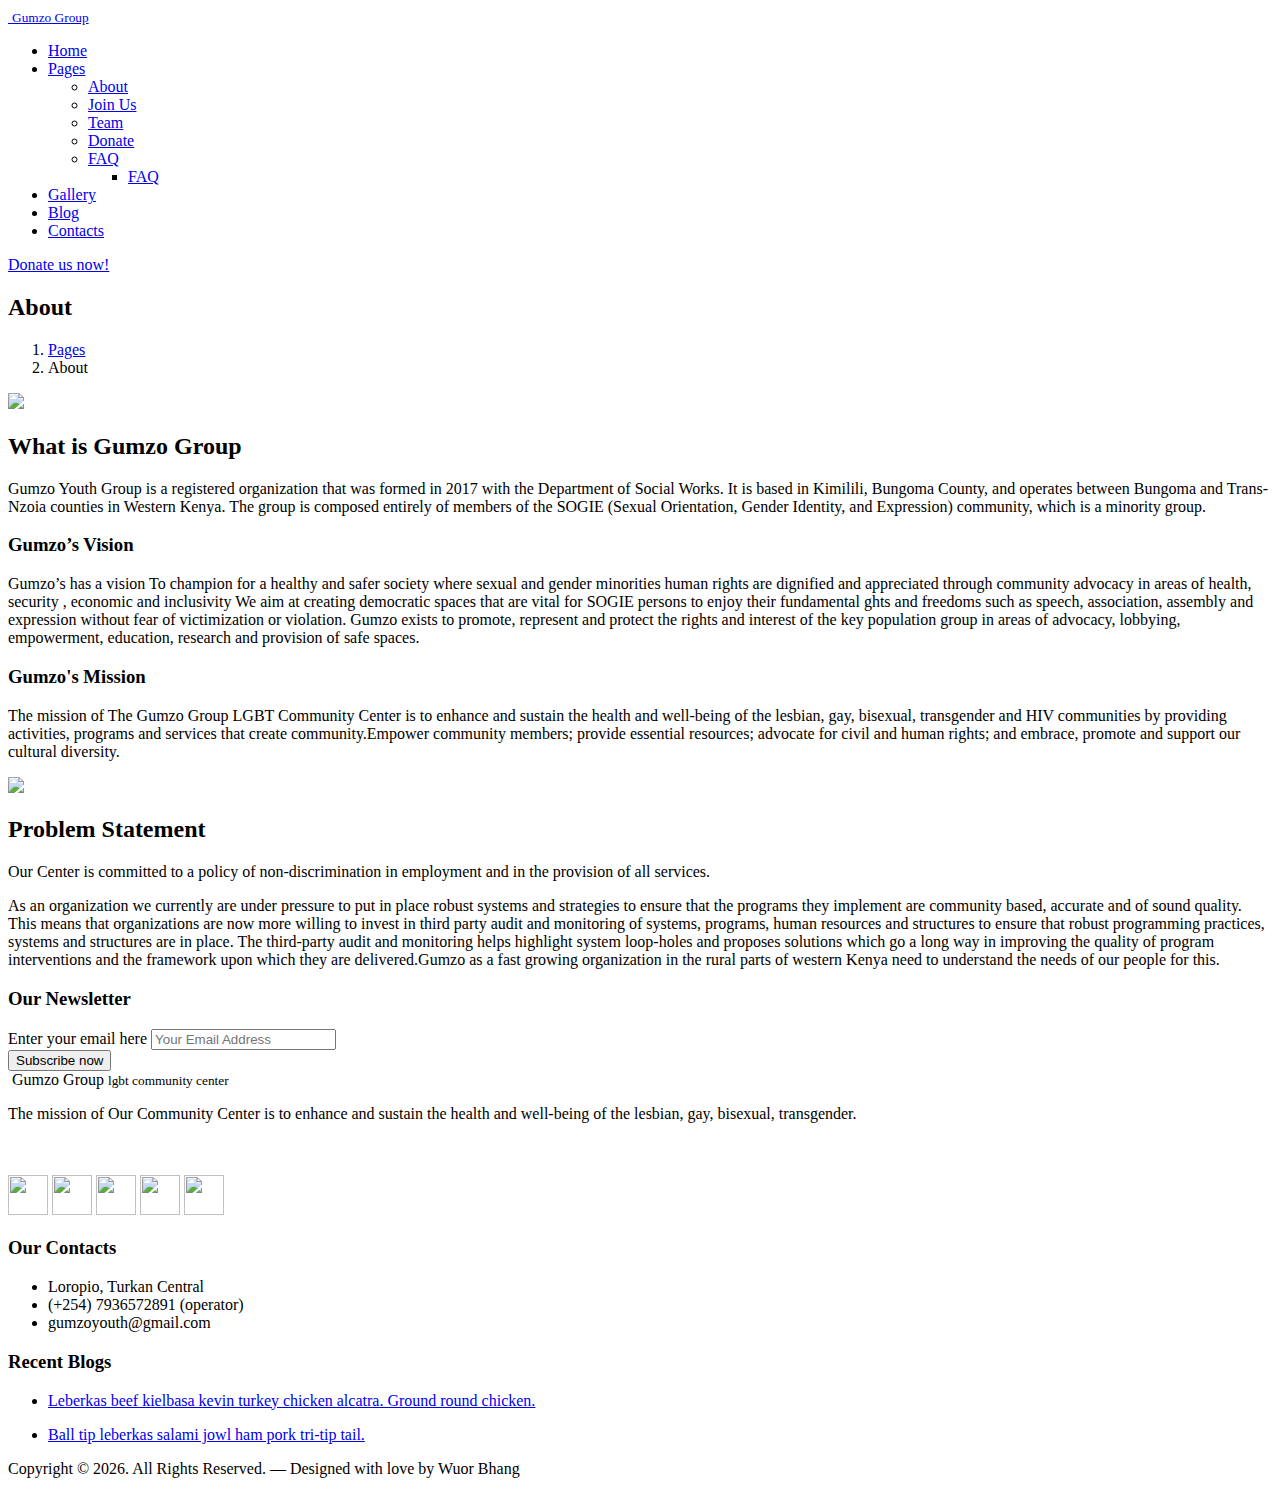
==== about.html @ df6f57d5 "create about.html" ====
<!DOCTYPE html>
<html lang="en">
	<head>
	<title>Gumzo Group</title>
	<meta charset="utf-8">
	<meta name="description" content="">
	<meta name="viewport" content="width=device-width, initial-scale=1">
	<!-- Place favicon.ico and apple-touch-icon.png in the root directory -->

	<link rel="stylesheet" href="fonts/icomoon/style.css">
	<link rel="stylesheet" href="fonts/flaticon/font/flaticon.css">

	<link rel="stylesheet" href="css/bootstrap.min.css">
	<link rel="stylesheet" href="css/animations.css">
	<link rel="stylesheet" href="css/fonts.css">
	<link rel="stylesheet" href="css/main.css" class="color-switcher-link">
	<link rel="stylesheet" href="css/shop.css" class="color-switcher-link">
	<script src="js/vendor/modernizr-2.6.2.min.js"></script>

	</head>

	<body>

	<header class="page_header header_white toggler_xs_right columns_margin_0">
		<div class="container-fluid">
			<div class="row">
				<div class="col-sm-12 display_table">
					<div class="header_left_logo display_table_cell"> <a href="./" class="logo logo_with_text">
							<img src="image/gumzo logo.png" alt="">
							<span class="logo_text">

								<small class="highlight4">Gumzo Group</small>
							</span>
						</a> </div>
					<div class="header_mainmenu display_table_cell text-center">
						<!-- main nav start -->
						<nav class="mainmenu_wrapper">
							<ul class="mainmenu nav sf-menu">

								<li class="active">
									<a href="index.html">Home</a>
								</li>

								<li> <a href="about.html">Pages</a>
									<ul>
										<li>
											<a href="about.html">About</a>
										</li>

										<li>
											<a href="joinus.html">Join Us</a>
										</li>

										<li>
											<a href="team.html">Team</a>
										</li>
										<li> <a href="donate.html">Donate</a> </li>

										<li> <a href="faq.html">FAQ</a>
											<ul>
												<li> <a href="faq.html">FAQ</a> </li>
											</ul>
										</li>
									</ul>
								</li>

								
								<li>
									<a href="gallery.html">Gallery</a>
								</li>

								<li>
									<a href="blog.html">Blog</a>
								</li>

								<li>
									<a href="contact.html">Contacts</a>
								</li>

							</ul>
						</nav>
						<!-- eof main nav -->

					</div>
					<div class="header_right_buttons display_table_cell text-right hidden-xs"> <a href="donate.html"
							class="theme_button color2 margin_0">Donate us now!</a> </div>
				</div>
			</div>
		</div>
	</header>


	<section class="page_breadcrumbs ds background_cover section_padding_top_65 section_padding_bottom_65">
		<div class="container">
			<div class="row">
				<div class="col-sm-12 text-center">
					<h2>About</h2>
					<ol class="breadcrumb greylinks">
						<li><a href="#">Pages</a></li>
						<li class="active">About</li>
					</ol>
				</div>
			</div>
		</div>
	</section>
	<section id="about" class="ls section_padding_top_110 columns_padding_30">
		<div class="container">
			<div class="row">
				<div class="col-md-6 col-md-push-6" data-animation="fadeInUp" data-delay="600">
					<div class="embed-responsive embed-responsive-3by2">
						<a>
							<img src="image/IMG-20231223-WA0029.jpg">
						</a>
					</div>
				</div>
				<div class="col-md-6 col-md-pull-6" data-animation="fadeInRight" data-delay="300">
					<h2 class="section_header color4"> What is Gumzo Group </h2>
					<p class="section-excerpt grey">
							Gumzo Youth Group is a registered organization that was formed in 2017 with the Department of Social Works. 
							It is based in Kimilili, Bungoma County, and operates between Bungoma and Trans-Nzoia counties in Western Kenya.
							The group is composed entirely of members of the SOGIE (Sexual Orientation, Gender Identity, and Expression) community, which is a minority group. 
							<!-- The aim of Gumzo Youth Group is to provide support and assistance to its members and the LGBTQ+ community in general  -->
					</p>
					<h3>Gumzo’s Vision</h3>
					<p>Gumzo’s has a vision To champion for a healthy and safer society where sexual and gender minorities human rights are dignified and appreciated through community advocacy in areas of health, security , economic and inclusivity 
						We aim at creating democratic spaces that are vital for SOGIE persons to enjoy their fundamental 
						ghts and freedoms such as speech, association, assembly and expression without fear of victimization
						or violation. Gumzo exists to promote, represent and protect the rights and interest of the key 
						population group in areas of advocacy, lobbying, empowerment, education, research and provision of safe spaces.
					</p>
					<h3>Gumzo's Mission</h3>
					<p>The mission of The Gumzo Group LGBT Community Center is to enhance and sustain the health and
						well-being of the lesbian, gay, bisexual, transgender and HIV communities by providing
						activities, programs and services that create community.Empower community
						members; provide essential resources; advocate for civil and human rights; and embrace, promote
						and support our cultural diversity.</p>
				</div>
			</div>
		</div>
	</section>

	<section id="about" class="ls section_padding_top_110 columns_padding_30">
		<div class="container">

			<div class="col-md-6 col-md-push-6" data-animation="fadeInUp" data-delay="600">
				<div class="embed-responsive embed-responsive-3by2">
					<a>
						<img src="image/IMG-20231223-WA0019.jpg">
					</a>
				</div>
			</div>

			<div class="col-md-6 col-md-pull-6" data-animation="fadeInRight" data-delay="300">
				<h2 class="section_header color4"> Problem Statement </h2>
				<p class="section-excerpt grey">Our Center is committed to a policy of non-discrimination in
					employment and in the provision of all services.</p>
				<p>
					As an organization we currently are under pressure to put in place robust systems and
					strategies to ensure that the programs they implement are community based, accurate 
					and of sound quality. This means that organizations are now more willing to invest in 
					third party audit and monitoring of systems, programs, human resources and structures 
					to ensure that robust programming practices, systems and structures are in place. 
					The third-party audit and monitoring helps highlight system loop-holes and proposes 
					solutions which go a long way in improving the quality of program interventions and 
					the framework upon which they are delivered.Gumzo as a fast growing organization in the rural parts of western Kenya need to understand the needs of our people for this.
				</p>
			</div>
		</div>
	</section>

	
	<footer
		class="page_footer template_footer ds ms parallax overlay_color section_padding_top_110 section_padding_bottom_100 columns_padding_25">
		<div class="container">
			<div class="row">
				<div class="col-xs-12">
					<div id="subscribe"
						class="widget widget_mailchimp with_padding cs main_color2 parallax overlay_color topmargin_0">
						<h3 class="widget-title">Our Newsletter</h3>
						<form class="signup" action="./" method="get">
							<div class="form-group-wrap">
								<div class="form-group"> <label for="mailchimp" class="sr-only">Enter your email
										here</label> <input name="email" type="email" id="mailchimp"
										class="mailchimp_email form-control text-center"
										placeholder="Your Email Address"> </div> <button type="submit"
									class="theme_button color2">Subscribe now</button>
							</div>
							<div class="response"></div>
						</form>
					</div>
				</div>
				<div class="col-md-4 col-sm-6 col-xs-12 col-md-push-4 text-center">
					<div class="widget widget_text widget_about">
						<div class="logo logo_with_text bottommargin_10"> <img src="image/gumzo logo.png" alt=""> <span
								class="logo_text">
								Gumzo Group
								<small class="highlight4">lgbt community center</small>
							</span> </div>
						<p>The mission of Our Community Center is to enhance and sustain the health and well-being of
							the lesbian, gay, bisexual, transgender.
						</p>
					</div>
					<br>
					<br>
					<img href="" src="image/phone-call.png" style="width: 40px; height: 40px;">
					<img href="" src="image/email.png" style="width: 40px; height: 40px;">
					<img href="" src="image/instagram.png" style="width: 40px; height: 40px;">
					<img href="" src="image/facebook.png" style="width: 40px; height: 40px;">
					<img href="" src="image/twitter.png" style="width: 40px; height: 40px;">
				</div>

				<div class="col-md-4 col-sm-6 col-xs-12 col-md-pull-4 text-center">
					<div class="widget widget_text">
						<h3 class="widget-title">Our Contacts</h3>
						<ul class="list-unstyled greylinks">
							<li class="media">Loropio, Turkan Central</li>
							<li class="media">(+254) 7936572891 (operator)</li>
							<li class="media">
								gumzoyouth@gmail.com
							</li>
						</ul>
					</div>
				</div>
				<div class="col-md-4 col-sm-6 col-xs-12 hidden-xs hidden-sm text-center">
					<div class="widget widget_recent_posts">
						<h3 class="widget-title">Recent Blogs</h3>
						<ul class="list-unstyled greylinks">
							<li>
								<p>
									<a href="blog-full.html">Leberkas beef kielbasa kevin turkey chicken alcatra.
										Ground round chicken.
									</a>
								</p>
							</li>
							<li>
								<p> <a href="blog-full.html">Ball tip leberkas salami jowl ham pork tri-tip
										tail.</a></p>
							</li>
						</ul>
					</div>
				</div>
			</div>
		</div>
	</footer>
	<section class="ds ms parallax page_copyright overlay_color section_padding_top_30 section_padding_bottom_30">
		<div class="container">
			<div class="row">
				<div class="row mt-5">
					<div class="col-12 text-center">

						<p class="copyright">
							Copyright &copy;
							<script>document.write(new Date().getFullYear());</script>. All Rights Reserved. &mdash;
							Designed with love by Wuor Bhang
						</p>

					</div>
				</div>
			</div>
		</div>
	</section>

	</div>
	<!-- eof #box_wrapper -->
	</div>
	<!-- eof #canvas -->
	<script data-cfasync="false" src="/cdn-cgi/scripts/5c5dd728/cloudflare-static/email-decode.min.js"></script>
	<script src="js/compressed.js"></script>
	<script src="js/selectize.min.js"></script>
	<script src="js/main.js"></script>
	
	</body>
</html>
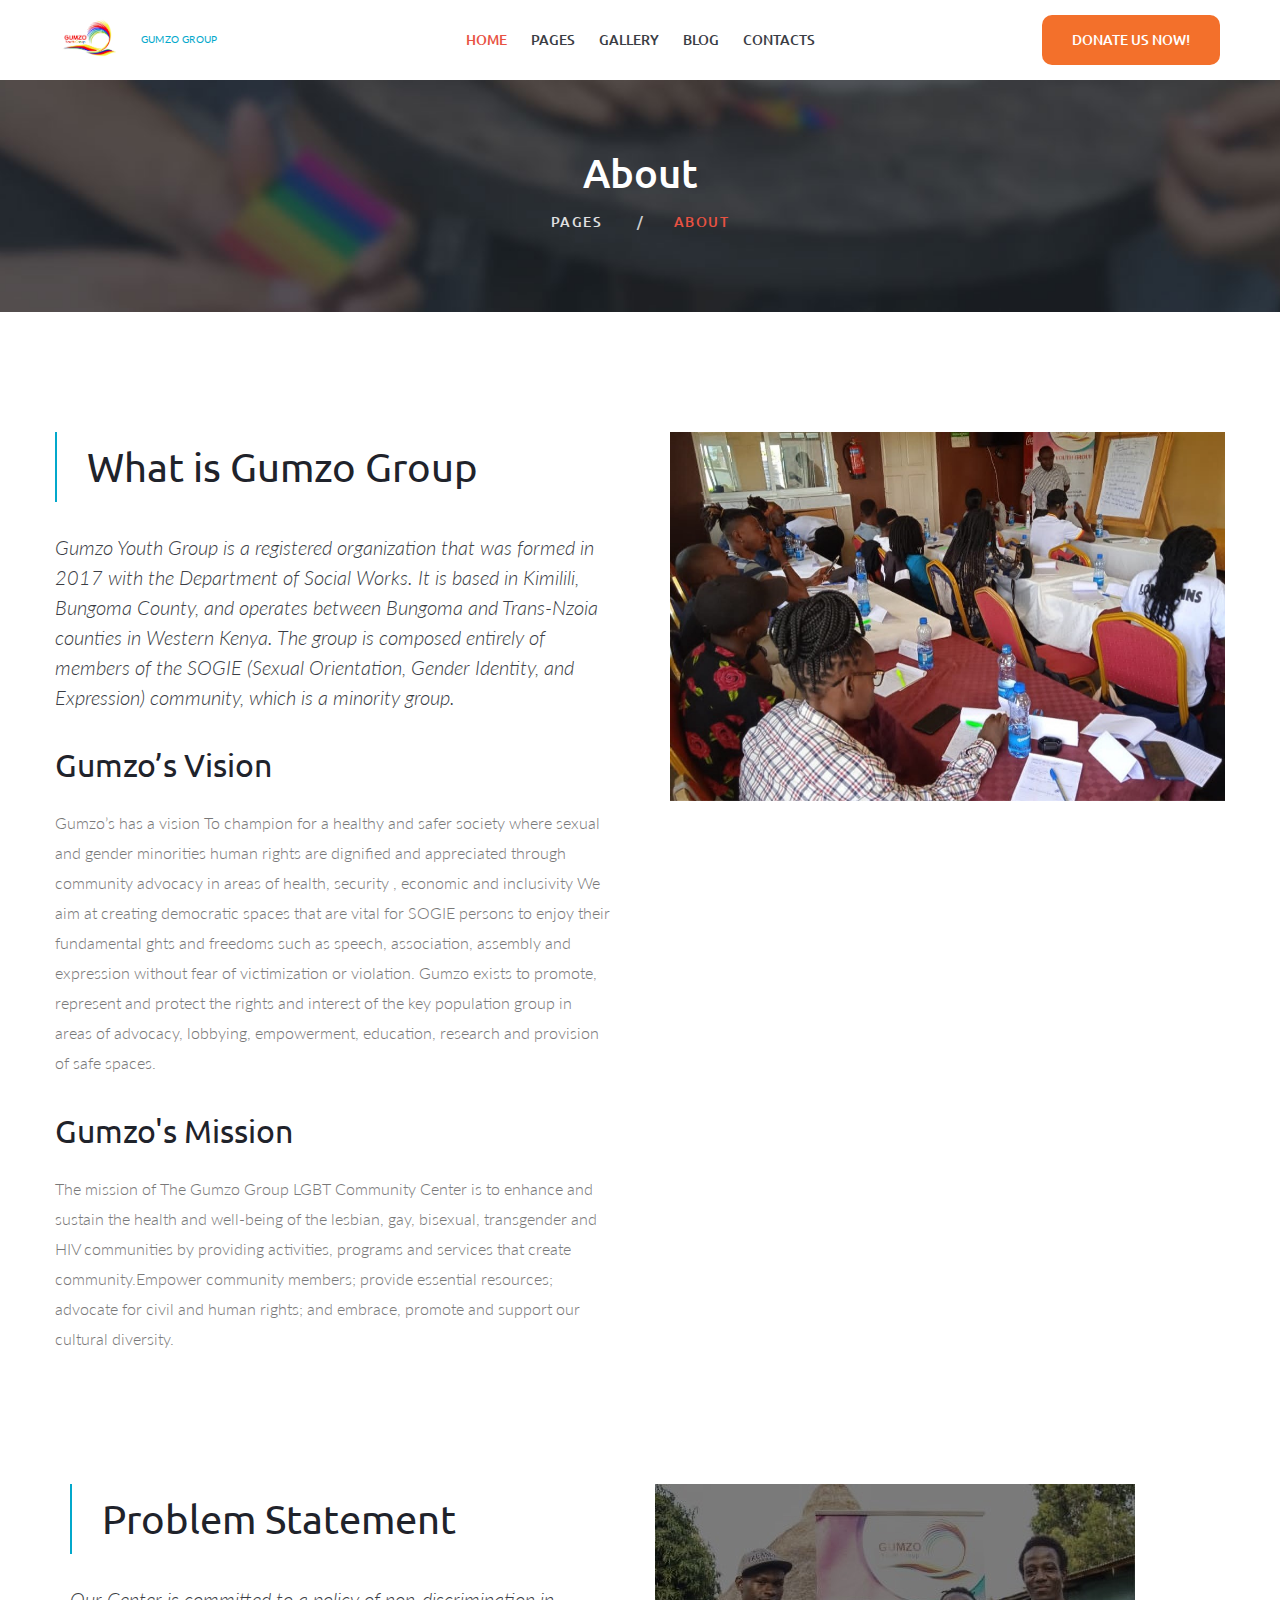
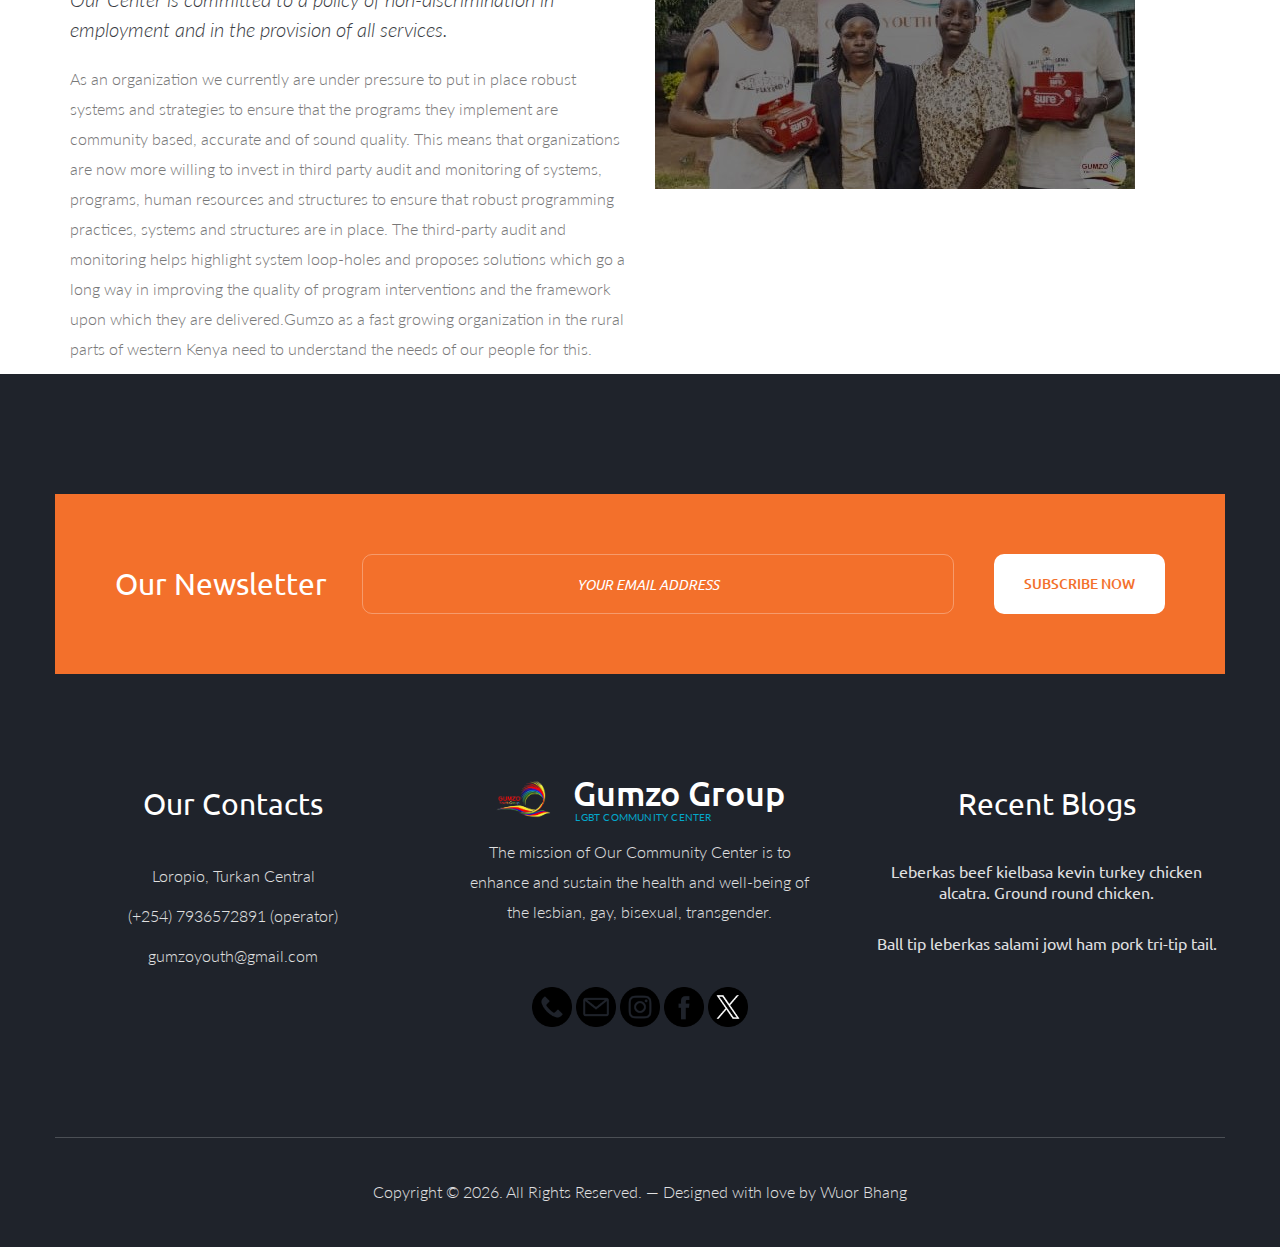
==== commit f5ba5b6c: "up dates thing on htmls" ====
--- a/about.html
+++ b/about.html
@@ -48,12 +48,9 @@
 										</li>
 
 										<li>
-											<a href="joinus.html">Join Us</a>
+											<a href="https://docs.google.com/forms/d/e/1FAIpQLSejj5a96akRN-tA-nGfHFQP2H8T_u4WnvgMhWitd8a3A933RA/viewform?embedded=true" width="100%" height="2366">Join Us</a>
 										</li>
 
-										<li>
-											<a href="team.html">Team</a>
-										</li>
 										<li> <a href="donate.html">Donate</a> </li>
 
 										<li> <a href="faq.html">FAQ</a>
@@ -63,7 +60,6 @@
 										</li>
 									</ul>
 								</li>
-
 								
 								<li>
 									<a href="gallery.html">Gallery</a>
--- a/css/animations.css
+++ b/css/animations.css
@@ -0,0 +1 @@
+.slideDown{animation-name:slideDown;-webkit-animation-name:slideDown;animation-duration:1s;-webkit-animation-duration:1s;animation-timing-function:ease;-webkit-animation-timing-function:ease;visibility:visible}@keyframes slideDown{0%{transform:translateY(-100%)}50%{transform:translateY(8%)}65%{transform:translateY(-4%)}80%{transform:translateY(4%)}95%{transform:translateY(-2%)}100%{transform:translateY(0%)}}@-webkit-keyframes slideDown{0%{-webkit-transform:translateY(-100%)}50%{-webkit-transform:translateY(8%)}65%{-webkit-transform:translateY(-4%)}80%{-webkit-transform:translateY(4%)}95%{-webkit-transform:translateY(-2%)}100%{-webkit-transform:translateY(0%)}}.slideUp{animation-name:slideUp;-webkit-animation-name:slideUp;animation-duration:1s;-webkit-animation-duration:1s;animation-timing-function:ease;-webkit-animation-timing-function:ease;visibility:visible}@keyframes slideUp{0%{transform:translateY(100%)}50%{transform:translateY(-8%)}65%{transform:translateY(4%)}80%{transform:translateY(-4%)}95%{transform:translateY(2%)}100%{transform:translateY(0%)}}@-webkit-keyframes slideUp{0%{-webkit-transform:translateY(100%)}50%{-webkit-transform:translateY(-8%)}65%{-webkit-transform:translateY(4%)}80%{-webkit-transform:translateY(-4%)}95%{-webkit-transform:translateY(2%)}100%{-webkit-transform:translateY(0%)}}.slideLeft{animation-name:slideLeft;-webkit-animation-name:slideLeft;animation-duration:1s;-webkit-animation-duration:1s;animation-timing-function:ease-in-out;-webkit-animation-timing-function:ease-in-out;visibility:visible}@keyframes slideLeft{0%{transform:translateX(150%)}50%{transform:translateX(-8%)}65%{transform:translateX(4%)}80%{transform:translateX(-4%)}95%{transform:translateX(2%)}100%{transform:translateX(0%)}}@-webkit-keyframes slideLeft{0%{-webkit-transform:translateX(150%)}50%{-webkit-transform:translateX(-8%)}65%{-webkit-transform:translateX(4%)}80%{-webkit-transform:translateX(-4%)}95%{-webkit-transform:translateX(2%)}100%{-webkit-transform:translateX(0%)}}.slideRight{animation-name:slideRight;-webkit-animation-name:slideRight;animation-duration:1s;-webkit-animation-duration:1s;animation-timing-function:ease-in-out;-webkit-animation-timing-function:ease-in-out;visibility:visible}@keyframes slideRight{0%{transform:translateX(-150%)}50%{transform:translateX(8%)}65%{transform:translateX(-4%)}80%{transform:translateX(4%)}95%{transform:translateX(-2%)}100%{transform:translateX(0%)}}@-webkit-keyframes slideRight{0%{-webkit-transform:translateX(-150%)}50%{-webkit-transform:translateX(8%)}65%{-webkit-transform:translateX(-4%)}80%{-webkit-transform:translateX(4%)}95%{-webkit-transform:translateX(-2%)}100%{-webkit-transform:translateX(0%)}}.slideExpandUp{animation-name:slideExpandUp;-webkit-animation-name:slideExpandUp;animation-duration:1.6s;-webkit-animation-duration:1.6s;animation-timing-function:ease-out;-webkit-animation-timing-function:ease -out;visibility:visible}@keyframes slideExpandUp{0%{transform:translateY(100%) scaleX(.5)}30%{transform:translateY(-8%) scaleX(.5)}40%{transform:translateY(2%) scaleX(.5)}50%{transform:translateY(0%) scaleX(1.1)}60%{transform:translateY(0%) scaleX(.9)}70%{transform:translateY(0%) scaleX(1.05)}80%{transform:translateY(0%) scaleX(.95)}90%{transform:translateY(0%) scaleX(1.02)}100%{transform:translateY(0%) scaleX(1)}}@-webkit-keyframes slideExpandUp{0%{-webkit-transform:translateY(100%) scaleX(.5)}30%{-webkit-transform:translateY(-8%) scaleX(.5)}40%{-webkit-transform:translateY(2%) scaleX(.5)}50%{-webkit-transform:translateY(0%) scaleX(1.1)}60%{-webkit-transform:translateY(0%) scaleX(.9)}70%{-webkit-transform:translateY(0%) scaleX(1.05)}80%{-webkit-transform:translateY(0%) scaleX(.95)}90%{-webkit-transform:translateY(0%) scaleX(1.02)}100%{-webkit-transform:translateY(0%) scaleX(1)}}.expandUp{animation-name:expandUp;-webkit-animation-name:expandUp;animation-duration:.7s;-webkit-animation-duration:.7s;animation-timing-function:ease;-webkit-animation-timing-function:ease;visibility:visible}@keyframes expandUp{0%{transform:translateY(100%) scale(.6) scaleY(.5)}60%{transform:translateY(-7%) scaleY(1.12)}75%{transform:translateY(3%)}100%{transform:translateY(0%) scale(1) scaleY(1)}}@-webkit-keyframes expandUp{0%{-webkit-transform:translateY(100%) scale(.6) scaleY(.5)}60%{-webkit-transform:translateY(-7%) scaleY(1.12)}75%{-webkit-transform:translateY(3%)}100%{-webkit-transform:translateY(0%) scale(1) scaleY(1)}}.fadeIn{animation-name:fadeIn;-webkit-animation-name:fadeIn;animation-duration:1.5s;-webkit-animation-duration:1.5s;animation-timing-function:ease-in-out;-webkit-animation-timing-function:ease-in-out;visibility:visible}@keyframes fadeIn{0%{transform:scale(0);opacity:0}60%{transform:scale(1.1)}80%{transform:scale(.9);opacity:1}100%{transform:scale(1);opacity:1}}@-webkit-keyframes fadeIn{0%{-webkit-transform:scale(0);opacity:0}60%{-webkit-transform:scale(1.1)}80%{-webkit-transform:scale(.9);opacity:1}100%{-webkit-transform:scale(1);opacity:1}}.expandOpen{animation-name:expandOpen;-webkit-animation-name:expandOpen;animation-duration:1.2s;-webkit-animation-duration:1.2s;animation-timing-function:ease-out;-webkit-animation-timing-function:ease-out;visibility:visible}@keyframes expandOpen{0%{transform:scale(1.8)}50%{transform:scale(.95)}80%{transform:scale(1.05)}90%{transform:scale(.98)}100%{transform:scale(1)}}@-webkit-keyframes expandOpen{0%{-webkit-transform:scale(1.8)}50%{-webkit-transform:scale(.95)}80%{-webkit-transform:scale(1.05)}90%{-webkit-transform:scale(.98)}100%{-webkit-transform:scale(1)}}.bigEntrance{animation-name:bigEntrance;-webkit-animation-name:bigEntrance;animation-duration:1.6s;-webkit-animation-duration:1.6s;animation-timing-function:ease-out;-webkit-animation-timing-function:ease-out;visibility:visible}@keyframes bigEntrance{0%{transform:scale(.3) rotate(6deg) translateX(-30%) translateY(30%);opacity:.2}30%{transform:scale(1.03) rotate(-2deg) translateX(2%) translateY(-2%);opacity:1}45%{transform:scale(.98) rotate(1deg) translateX(0%) translateY(0%);opacity:1}60%{transform:scale(1.01) rotate(-1deg) translateX(0%) translateY(0%);opacity:1}75%{transform:scale(.99) rotate(1deg) translateX(0%) translateY(0%);opacity:1}90%{transform:scale(1.01) rotate(0deg) translateX(0%) translateY(0%);opacity:1}100%{transform:scale(1) rotate(0deg) translateX(0%) translateY(0%);opacity:1}}@-webkit-keyframes bigEntrance{0%{-webkit-transform:scale(.3) rotate(6deg) translateX(-30%) translateY(30%);opacity:.2}30%{-webkit-transform:scale(1.03) rotate(-2deg) translateX(2%) translateY(-2%);opacity:1}45%{-webkit-transform:scale(.98) rotate(1deg) translateX(0%) translateY(0%);opacity:1}60%{-webkit-transform:scale(1.01) rotate(-1deg) translateX(0%) translateY(0%);opacity:1}75%{-webkit-transform:scale(.99) rotate(1deg) translateX(0%) translateY(0%);opacity:1}90%{-webkit-transform:scale(1.01) rotate(0deg) translateX(0%) translateY(0%);opacity:1}100%{-webkit-transform:scale(1) rotate(0deg) translateX(0%) translateY(0%);opacity:1}}.hatch{animation-name:hatch;-webkit-animation-name:hatch;animation-duration:2s;-webkit-animation-duration:2s;animation-timing-function:ease-in-out;-webkit-animation-timing-function:ease-in-out;transform-origin:50% 100%;-ms-transform-origin:50% 100%;-webkit-transform-origin:50% 100%;visibility:visible}@keyframes hatch{0%{transform:rotate(0deg) scaleY(.6)}20%{transform:rotate(-2deg) scaleY(1.05)}35%{transform:rotate(2deg) scaleY(1)}50%{transform:rotate(-2deg)}65%{transform:rotate(1deg)}80%{transform:rotate(-1deg)}100%{transform:rotate(0deg)}}@-webkit-keyframes hatch{0%{-webkit-transform:rotate(0deg) scaleY(.6)}20%{-webkit-transform:rotate(-2deg) scaleY(1.05)}35%{-webkit-transform:rotate(2deg) scaleY(1)}50%{-webkit-transform:rotate(-2deg)}65%{-webkit-transform:rotate(1deg)}80%{-webkit-transform:rotate(-1deg)}100%{-webkit-transform:rotate(0deg)}}.bounce{animation-name:bounce;-webkit-animation-name:bounce;animation-duration:1.6s;-webkit-animation-duration:1.6s;animation-timing-function:ease;-webkit-animation-timing-function:ease;transform-origin:50% 100%;-ms-transform-origin:50% 100%;-webkit-transform-origin:50% 100%}@keyframes bounce{0%{transform:translateY(0%) scaleY(.6)}60%{transform:translateY(-100%) scaleY(1.1)}70%{transform:translateY(0%) scaleY(.95) scaleX(1.05)}80%{transform:translateY(0%) scaleY(1.05) scaleX(1)}90%{transform:translateY(0%) scaleY(.95) scaleX(1)}100%{transform:translateY(0%) scaleY(1) scaleX(1)}}@-webkit-keyframes bounce{0%{-webkit-transform:translateY(0%) scaleY(.6)}60%{-webkit-transform:translateY(-100%) scaleY(1.1)}70%{-webkit-transform:translateY(0%) scaleY(.95) scaleX(1.05)}80%{-webkit-transform:translateY(0%) scaleY(1.05) scaleX(1)}90%{-webkit-transform:translateY(0%) scaleY(.95) scaleX(1)}100%{-webkit-transform:translateY(0%) scaleY(1) scaleX(1)}}.pulse{animation-name:pulse;-webkit-animation-name:pulse;animation-duration:1.5s;-webkit-animation-duration:1.5s;animation-iteration-count:infinite;-webkit-animation-iteration-count:infinite}@keyframes pulse{0%{transform:scale(.95);opacity:.7}50%{transform:scale(1);opacity:1}100%{transform:scale(.95);opacity:.7}}@-webkit-keyframes pulse{0%{-webkit-transform:scale(.95);opacity:.7}50%{-webkit-transform:scale(1);opacity:1}100%{-webkit-transform:scale(.95);opacity:.7}}.floating{animation-name:floating;-webkit-animation-name:floating;animation-duration:1.5s;-webkit-animation-duration:1.5s;animation-iteration-count:infinite;-webkit-animation-iteration-count:infinite}@keyframes floating{0%{transform:translateY(0%)}50%{transform:translateY(8%)}100%{transform:translateY(0%)}}@-webkit-keyframes floating{0%{-webkit-transform:translateY(0%)}50%{-webkit-transform:translateY(8%)}100%{-webkit-transform:translateY(0%)}}.tossing{animation-name:tossing;-webkit-animation-name:tossing;animation-duration:2.5s;-webkit-animation-duration:2.5s;animation-iteration-count:infinite;-webkit-animation-iteration-count:infinite}@keyframes tossing{0%{transform:rotate(-4deg)}50%{transform:rotate(4deg)}100%{transform:rotate(-4deg)}}@-webkit-keyframes tossing{0%{-webkit-transform:rotate(-4deg)}50%{-webkit-transform:rotate(4deg)}100%{-webkit-transform:rotate(-4deg)}}.pullUp{animation-name:pullUp;-webkit-animation-name:pullUp;animation-duration:1.1s;-webkit-animation-duration:1.1s;animation-timing-function:ease-out;-webkit-animation-timing-function:ease-out;transform-origin:50% 100%;-ms-transform-origin:50% 100%;-webkit-transform-origin:50% 100%}@keyframes pullUp{0%{transform:scaleY(.1)}40%{transform:scaleY(1.02)}60%{transform:scaleY(.98)}80%{transform:scaleY(1.01)}100%{transform:scaleY(.98)}80%{transform:scaleY(1.01)}100%{transform:scaleY(1)}}@-webkit-keyframes pullUp{0%{-webkit-transform:scaleY(.1)}40%{-webkit-transform:scaleY(1.02)}60%{-webkit-transform:scaleY(.98)}80%{-webkit-transform:scaleY(1.01)}100%{-webkit-transform:scaleY(.98)}80%{-webkit-transform:scaleY(1.01)}100%{-webkit-transform:scaleY(1)}}.pullDown{animation-name:pullDown;-webkit-animation-name:pullDown;animation-duration:1.1s;-webkit-animation-duration:1.1s;animation-timing-function:ease-out;-webkit-animation-timing-function:ease-out;transform-origin:50% 0%;-ms-transform-origin:50% 0%;-webkit-transform-origin:50% 0%}@keyframes pullDown{0%{transform:scaleY(.1)}40%{transform:scaleY(1.02)}60%{transform:scaleY(.98)}80%{transform:scaleY(1.01)}100%{transform:scaleY(.98)}80%{transform:scaleY(1.01)}100%{transform:scaleY(1)}}@-webkit-keyframes pullDown{0%{-webkit-transform:scaleY(.1)}40%{-webkit-transform:scaleY(1.02)}60%{-webkit-transform:scaleY(.98)}80%{-webkit-transform:scaleY(1.01)}100%{-webkit-transform:scaleY(.98)}80%{-webkit-transform:scaleY(1.01)}100%{-webkit-transform:scaleY(1)}}.stretchLeft{animation-name:stretchLeft;-webkit-animation-name:stretchLeft;animation-duration:1.5s;-webkit-animation-duration:1.5s;animation-timing-function:ease-out;-webkit-animation-timing-function:ease-out;transform-origin:100% 0%;-ms-transform-origin:100% 0%;-webkit-transform-origin:100% 0%}@keyframes stretchLeft{0%{transform:scaleX(.3)}40%{transform:scaleX(1.02)}60%{transform:scaleX(.98)}80%{transform:scaleX(1.01)}100%{transform:scaleX(.98)}80%{transform:scaleX(1.01)}100%{transform:scaleX(1)}}@-webkit-keyframes stretchLeft{0%{-webkit-transform:scaleX(.3)}40%{-webkit-transform:scaleX(1.02)}60%{-webkit-transform:scaleX(.98)}80%{-webkit-transform:scaleX(1.01)}100%{-webkit-transform:scaleX(.98)}80%{-webkit-transform:scaleX(1.01)}100%{-webkit-transform:scaleX(1)}}.stretchRight{animation-name:stretchRight;-webkit-animation-name:stretchRight;animation-duration:1.5s;-webkit-animation-duration:1.5s;animation-timing-function:ease-out;-webkit-animation-timing-function:ease-out;transform-origin:0% 0%;-ms-transform-origin:0% 0%;-webkit-transform-origin:0% 0%}@keyframes stretchRight{0%{transform:scaleX(.3)}40%{transform:scaleX(1.02)}60%{transform:scaleX(.98)}80%{transform:scaleX(1.01)}100%{transform:scaleX(.98)}80%{transform:scaleX(1.01)}100%{transform:scaleX(1)}}@-webkit-keyframes stretchRight{0%{-webkit-transform:scaleX(.3)}40%{-webkit-transform:scaleX(1.02)}60%{-webkit-transform:scaleX(.98)}80%{-webkit-transform:scaleX(1.01)}100%{-webkit-transform:scaleX(.98)}80%{-webkit-transform:scaleX(1.01)}100%{-webkit-transform:scaleX(1)}}.animated{-webkit-animation-fill-mode:both;-moz-animation-fill-mode:both;-ms-animation-fill-mode:both;-o-animation-fill-mode:both;animation-fill-mode:both;-webkit-animation-duration:1s;-moz-animation-duration:1s;-ms-animation-duration:1s;-o-animation-duration:1s;animation-duration:1s}.animated.hinge{-webkit-animation-duration:1s;-moz-animation-duration:1s;-ms-animation-duration:1s;-o-animation-duration:1s;animation-duration:1s}@-webkit-keyframes fadeIn{0%{opacity:0}100%{opacity:1}}@-webkit-keyframes fadeInUp{0%{opacity:0;-webkit-transform:translateY(20px)}100%{opacity:1;-webkit-transform:translateY(0)}}@-moz-keyframes fadeInUp{0%{opacity:0;-moz-transform:translateY(20px)}100%{opacity:1;-moz-transform:translateY(0)}}@-o-keyframes fadeInUp{0%{opacity:0;-o-transform:translateY(20px)}100%{opacity:1;-o-transform:translateY(0)}}@keyframes fadeInUp{0%{opacity:0;transform:translateY(20px)}100%{opacity:1;transform:translateY(0)}}.fadeInUp{-webkit-animation-name:fadeInUp;-moz-animation-name:fadeInUp;-o-animation-name:fadeInUp;animation-name:fadeInUp}@-webkit-keyframes fadeInDown{0%{opacity:0;-webkit-transform:translateY(-20px)}100%{opacity:1;-webkit-transform:translateY(0)}}@-moz-keyframes fadeInDown{0%{opacity:0;-moz-transform:translateY(-20px)}100%{opacity:1;-moz-transform:translateY(0)}}@-o-keyframes fadeInDown{0%{opacity:0;-o-transform:translateY(-20px)}100%{opacity:1;-o-transform:translateY(0)}}@keyframes fadeInDown{0%{opacity:0;transform:translateY(-20px)}100%{opacity:1;transform:translateY(0)}}.fadeInDown{-webkit-animation-name:fadeInDown;-moz-animation-name:fadeInDown;-o-animation-name:fadeInDown;animation-name:fadeInDown}@-webkit-keyframes fadeInLeft{0%{opacity:0;-webkit-transform:translateX(-20px)}100%{opacity:1;-webkit-transform:translateX(0)}}@-moz-keyframes fadeInLeft{0%{opacity:0;-moz-transform:translateX(-20px)}100%{opacity:1;-moz-transform:translateX(0)}}@-o-keyframes fadeInLeft{0%{opacity:0;-o-transform:translateX(-20px)}100%{opacity:1;-o-transform:translateX(0)}}@keyframes fadeInLeft{0%{opacity:0;transform:translateX(-20px)}100%{opacity:1;transform:translateX(0)}}.fadeInLeft{-webkit-animation-name:fadeInLeft;-moz-animation-name:fadeInLeft;-o-animation-name:fadeInLeft;animation-name:fadeInLeft}@-webkit-keyframes fadeInRight{0%{opacity:0;-webkit-transform:translateX(20px)}100%{opacity:1;-webkit-transform:translateX(0)}}@-moz-keyframes fadeInRight{0%{opacity:0;-moz-transform:translateX(20px)}100%{opacity:1;-moz-transform:translateX(0)}}@-o-keyframes fadeInRight{0%{opacity:0;-o-transform:translateX(20px)}100%{opacity:1;-o-transform:translateX(0)}}@keyframes fadeInRight{0%{opacity:0;transform:translateX(20px)}100%{opacity:1;transform:translateX(0)}}.fadeInRight{-webkit-animation-name:fadeInRight;-moz-animation-name:fadeInRight;-o-animation-name:fadeInRight;animation-name:fadeInRight}@-webkit-keyframes fadeInUpBig{0%{opacity:0;-webkit-transform:translateY(2000px)}100%{opacity:1;-webkit-transform:translateY(0)}}@-moz-keyframes fadeInUpBig{0%{opacity:0;-moz-transform:translateY(2000px)}100%{opacity:1;-moz-transform:translateY(0)}}@-o-keyframes fadeInUpBig{0%{opacity:0;-o-transform:translateY(2000px)}100%{opacity:1;-o-transform:translateY(0)}}@keyframes fadeInUpBig{0%{opacity:0;transform:translateY(2000px)}100%{opacity:1;transform:translateY(0)}}.fadeInUpBig{-webkit-animation-name:fadeInUpBig;-moz-animation-name:fadeInUpBig;-o-animation-name:fadeInUpBig;animation-name:fadeInUpBig}@-webkit-keyframes fadeInDownBig{0%{opacity:0;-webkit-transform:translateY(-2000px)}100%{opacity:1;-webkit-transform:translateY(0)}}@-moz-keyframes fadeInDownBig{0%{opacity:0;-moz-transform:translateY(-2000px)}100%{opacity:1;-moz-transform:translateY(0)}}@-o-keyframes fadeInDownBig{0%{opacity:0;-o-transform:translateY(-2000px)}100%{opacity:1;-o-transform:translateY(0)}}@keyframes fadeInDownBig{0%{opacity:0;transform:translateY(-2000px)}100%{opacity:1;transform:translateY(0)}}.fadeInDownBig{-webkit-animation-name:fadeInDownBig;-moz-animation-name:fadeInDownBig;-o-animation-name:fadeInDownBig;animation-name:fadeInDownBig}@-webkit-keyframes fadeInLeftBig{0%{opacity:0;-webkit-transform:translateX(-2000px)}100%{opacity:1;-webkit-transform:translateX(0)}}@-moz-keyframes fadeInLeftBig{0%{opacity:0;-moz-transform:translateX(-2000px)}100%{opacity:1;-moz-transform:translateX(0)}}@-o-keyframes fadeInLeftBig{0%{opacity:0;-o-transform:translateX(-2000px)}100%{opacity:1;-o-transform:translateX(0)}}@keyframes fadeInLeftBig{0%{opacity:0;transform:translateX(-2000px)}100%{opacity:1;transform:translateX(0)}}.fadeInLeftBig{-webkit-animation-name:fadeInLeftBig;-moz-animation-name:fadeInLeftBig;-o-animation-name:fadeInLeftBig;animation-name:fadeInLeftBig}@-webkit-keyframes fadeInRightBig{0%{opacity:0;-webkit-transform:translateX(2000px)}100%{opacity:1;-webkit-transform:translateX(0)}}@-moz-keyframes fadeInRightBig{0%{opacity:0;-moz-transform:translateX(2000px)}100%{opacity:1;-moz-transform:translateX(0)}}@-o-keyframes fadeInRightBig{0%{opacity:0;-o-transform:translateX(2000px)}100%{opacity:1;-o-transform:translateX(0)}}@keyframes fadeInRightBig{0%{opacity:0;transform:translateX(2000px)}100%{opacity:1;transform:translateX(0)}}.fadeInRightBig{-webkit-animation-name:fadeInRightBig;-moz-animation-name:fadeInRightBig;-o-animation-name:fadeInRightBig;animation-name:fadeInRightBig}@-webkit-keyframes fadeOut{0%{opacity:1}100%{opacity:0}}@-moz-keyframes fadeOut{0%{opacity:1}100%{opacity:0}}@-o-keyframes fadeOut{0%{opacity:1}100%{opacity:0}}@keyframes fadeOut{0%{opacity:1}100%{opacity:0}}.fadeOut{-webkit-animation-name:fadeOut;-moz-animation-name:fadeOut;-o-animation-name:fadeOut;animation-name:fadeOut}@-webkit-keyframes fadeOutUp{0%{opacity:1;-webkit-transform:translateY(0)}100%{opacity:0;-webkit-transform:translateY(-20px)}}@-moz-keyframes fadeOutUp{0%{opacity:1;-moz-transform:translateY(0)}100%{opacity:0;-moz-transform:translateY(-20px)}}@-o-keyframes fadeOutUp{0%{opacity:1;-o-transform:translateY(0)}100%{opacity:0;-o-transform:translateY(-20px)}}@keyframes fadeOutUp{0%{opacity:1;transform:translateY(0)}100%{opacity:0;transform:translateY(-20px)}}.fadeOutUp{-webkit-animation-name:fadeOutUp;-moz-animation-name:fadeOutUp;-o-animation-name:fadeOutUp;animation-name:fadeOutUp}@-webkit-keyframes fadeOutDown{0%{opacity:1;-webkit-transform:translateY(0)}100%{opacity:0;-webkit-transform:translateY(20px)}}@-moz-keyframes fadeOutDown{0%{opacity:1;-moz-transform:translateY(0)}100%{opacity:0;-moz-transform:translateY(20px)}}@-o-keyframes fadeOutDown{0%{opacity:1;-o-transform:translateY(0)}100%{opacity:0;-o-transform:translateY(20px)}}@keyframes fadeOutDown{0%{opacity:1;transform:translateY(0)}100%{opacity:0;transform:translateY(20px)}}.fadeOutDown{-webkit-animation-name:fadeOutDown;-moz-animation-name:fadeOutDown;-o-animation-name:fadeOutDown;animation-name:fadeOutDown}@-webkit-keyframes fadeOutLeft{0%{opacity:1;-webkit-transform:translateX(0)}100%{opacity:0;-webkit-transform:translateX(-20px)}}@-moz-keyframes fadeOutLeft{0%{opacity:1;-moz-transform:translateX(0)}100%{opacity:0;-moz-transform:translateX(-20px)}}@-o-keyframes fadeOutLeft{0%{opacity:1;-o-transform:translateX(0)}100%{opacity:0;-o-transform:translateX(-20px)}}@keyframes fadeOutLeft{0%{opacity:1;transform:translateX(0)}100%{opacity:0;transform:translateX(-20px)}}.fadeOutLeft{-webkit-animation-name:fadeOutLeft;-moz-animation-name:fadeOutLeft;-o-animation-name:fadeOutLeft;animation-name:fadeOutLeft}@-webkit-keyframes fadeOutRight{0%{opacity:1;-webkit-transform:translateX(0)}100%{opacity:0;-webkit-transform:translateX(20px)}}@-moz-keyframes fadeOutRight{0%{opacity:1;-moz-transform:translateX(0)}100%{opacity:0;-moz-transform:translateX(20px)}}@-o-keyframes fadeOutRight{0%{opacity:1;-o-transform:translateX(0)}100%{opacity:0;-o-transform:translateX(20px)}}@keyframes fadeOutRight{0%{opacity:1;transform:translateX(0)}100%{opacity:0;transform:translateX(20px)}}.fadeOutRight{-webkit-animation-name:fadeOutRight;-moz-animation-name:fadeOutRight;-o-animation-name:fadeOutRight;animation-name:fadeOutRight}@-webkit-keyframes fadeOutUpBig{0%{opacity:1;-webkit-transform:translateY(0)}100%{opacity:0;-webkit-transform:translateY(-2000px)}}@-moz-keyframes fadeOutUpBig{0%{opacity:1;-moz-transform:translateY(0)}100%{opacity:0;-moz-transform:translateY(-2000px)}}@-o-keyframes fadeOutUpBig{0%{opacity:1;-o-transform:translateY(0)}100%{opacity:0;-o-transform:translateY(-2000px)}}@keyframes fadeOutUpBig{0%{opacity:1;transform:translateY(0)}100%{opacity:0;transform:translateY(-2000px)}}.fadeOutUpBig{-webkit-animation-name:fadeOutUpBig;-moz-animation-name:fadeOutUpBig;-o-animation-name:fadeOutUpBig;animation-name:fadeOutUpBig}@-webkit-keyframes fadeOutDownBig{0%{opacity:1;-webkit-transform:translateY(0)}100%{opacity:0;-webkit-transform:translateY(2000px)}}@-moz-keyframes fadeOutDownBig{0%{opacity:1;-moz-transform:translateY(0)}100%{opacity:0;-moz-transform:translateY(2000px)}}@-o-keyframes fadeOutDownBig{0%{opacity:1;-o-transform:translateY(0)}100%{opacity:0;-o-transform:translateY(2000px)}}@keyframes fadeOutDownBig{0%{opacity:1;transform:translateY(0)}100%{opacity:0;transform:translateY(2000px)}}.fadeOutDownBig{-webkit-animation-name:fadeOutDownBig;-moz-animation-name:fadeOutDownBig;-o-animation-name:fadeOutDownBig;animation-name:fadeOutDownBig}@-webkit-keyframes fadeOutLeftBig{0%{opacity:1;-webkit-transform:translateX(0)}100%{opacity:0;-webkit-transform:translateX(-2000px)}}@-moz-keyframes fadeOutLeftBig{0%{opacity:1;-moz-transform:translateX(0)}100%{opacity:0;-moz-transform:translateX(-2000px)}}@-o-keyframes fadeOutLeftBig{0%{opacity:1;-o-transform:translateX(0)}100%{opacity:0;-o-transform:translateX(-2000px)}}@keyframes fadeOutLeftBig{0%{opacity:1;transform:translateX(0)}100%{opacity:0;transform:translateX(-2000px)}}.fadeOutLeftBig{-webkit-animation-name:fadeOutLeftBig;-moz-animation-name:fadeOutLeftBig;-o-animation-name:fadeOutLeftBig;animation-name:fadeOutLeftBig}@-webkit-keyframes fadeOutRightBig{0%{opacity:1;-webkit-transform:translateX(0)}100%{opacity:0;-webkit-transform:translateX(2000px)}}@-moz-keyframes fadeOutRightBig{0%{opacity:1;-moz-transform:translateX(0)}100%{opacity:0;-moz-transform:translateX(2000px)}}@-o-keyframes fadeOutRightBig{0%{opacity:1;-o-transform:translateX(0)}100%{opacity:0;-o-transform:translateX(2000px)}}@keyframes fadeOutRightBig{0%{opacity:1;transform:translateX(0)}100%{opacity:0;transform:translateX(2000px)}}.fadeOutRightBig{-webkit-animation-name:fadeOutRightBig;-moz-animation-name:fadeOutRightBig;-o-animation-name:fadeOutRightBig;animation-name:fadeOutRightBig}@-webkit-keyframes slideInDown{0%{opacity:0;-webkit-transform:translateY(-2000px)}100%{-webkit-transform:translateY(0)}}@-moz-keyframes slideInDown{0%{opacity:0;-moz-transform:translateY(-2000px)}100%{-moz-transform:translateY(0)}}@-o-keyframes slideInDown{0%{opacity:0;-o-transform:translateY(-2000px)}100%{-o-transform:translateY(0)}}@keyframes slideInDown{0%{opacity:0;transform:translateY(-2000px)}100%{transform:translateY(0)}}.slideInDown{-webkit-animation-name:slideInDown;-moz-animation-name:slideInDown;-o-animation-name:slideInDown;animation-name:slideInDown}@-webkit-keyframes slideInLeft{0%{opacity:0;-webkit-transform:translateX(-100%)}100%{-webkit-transform:translateX(0)}}@-moz-keyframes slideInLeft{0%{opacity:0;-moz-transform:translateX(-100%)}100%{-moz-transform:translateX(0)}}@-o-keyframes slideInLeft{0%{opacity:0;-o-transform:translateX(-100%)}100%{-o-transform:translateX(0)}}@keyframes slideInLeft{0%{opacity:0;transform:translateX(-100%)}100%{transform:translateX(0)}}.slideInLeft{-webkit-animation-name:slideInLeft;-moz-animation-name:slideInLeft;-o-animation-name:slideInLeft;animation-name:slideInLeft}@-webkit-keyframes slideInRight{0%{opacity:0;-webkit-transform:translateX(100%)}100%{-webkit-transform:translateX(0)}}@-moz-keyframes slideInRight{0%{opacity:0;-moz-transform:translateX(100%)}100%{-moz-transform:translateX(0)}}@-o-keyframes slideInRight{0%{opacity:0;-o-transform:translateX(100%)}100%{-o-transform:translateX(0)}}@keyframes slideInRight{0%{opacity:0;transform:translateX(100%)}100%{transform:translateX(0)}}.slideInRight{-webkit-animation-name:slideInRight;-moz-animation-name:slideInRight;-o-animation-name:slideInRight;animation-name:slideInRight}@-webkit-keyframes slideOutUp{0%{-webkit-transform:translateY(0)}100%{opacity:0;-webkit-transform:translateY(-2000px)}}@-moz-keyframes slideOutUp{0%{-moz-transform:translateY(0)}100%{opacity:0;-moz-transform:translateY(-2000px)}}@-o-keyframes slideOutUp{0%{-o-transform:translateY(0)}100%{opacity:0;-o-transform:translateY(-2000px)}}@keyframes slideOutUp{0%{transform:translateY(0)}100%{opacity:0;transform:translateY(-2000px)}}.slideOutUp{-webkit-animation-name:slideOutUp;-moz-animation-name:slideOutUp;-o-animation-name:slideOutUp;animation-name:slideOutUp}@-webkit-keyframes slideOutLeft{0%{-webkit-transform:translateX(0)}100%{opacity:0;-webkit-transform:translateX(-2000px)}}@-moz-keyframes slideOutLeft{0%{-moz-transform:translateX(0)}100%{opacity:0;-moz-transform:translateX(-2000px)}}@-o-keyframes slideOutLeft{0%{-o-transform:translateX(0)}100%{opacity:0;-o-transform:translateX(-2000px)}}@keyframes slideOutLeft{0%{transform:translateX(0)}100%{opacity:0;transform:translateX(-2000px)}}.slideOutLeft{-webkit-animation-name:slideOutLeft;-moz-animation-name:slideOutLeft;-o-animation-name:slideOutLeft;animation-name:slideOutLeft}@-webkit-keyframes slideOutRight{0%{-webkit-transform:translateX(0)}100%{opacity:0;-webkit-transform:translateX(2000px)}}@-moz-keyframes slideOutRight{0%{-moz-transform:translateX(0)}100%{opacity:0;-moz-transform:translateX(2000px)}}@-o-keyframes slideOutRight{0%{-o-transform:translateX(0)}100%{opacity:0;-o-transform:translateX(2000px)}}@keyframes slideOutRight{0%{transform:translateX(0)}100%{opacity:0;transform:translateX(2000px)}}.slideOutRight{-webkit-animation-name:slideOutRight;-moz-animation-name:slideOutRight;-o-animation-name:slideOutRight;animation-name:slideOutRight}@-webkit-keyframes moveFromLeft{from{-webkit-transform:translateX(-100%)}to{-webkit-transform:translateX(0%)}}@-moz-keyframes moveFromLeft{from{-moz-transform:translateX(-100%)}to{-moz-transform:translateX(0%)}}@-ms-keyframes moveFromLeft{from{-ms-transform:translateX(-100%)}to{-ms-transform:translateX(0%)}}@-o-keyframes moveFromLeft{from{-o-transform:translateX(-100%)}to{-o-transform:translateX(0%)}}@keyframes moveFromLeft{from{transform:translateX(-100%)}to{transform:translateX(0%)}}.moveFromLeft{-webkit-animation:moveFromLeft 400ms ease;-moz-animation:moveFromLeft 400ms ease;-ms-animation:moveFromLeft 400ms ease;-o-animation:moveFromLeft 400ms ease;animation:moveFromLeft 400ms ease}@-webkit-keyframes moveFromRight{from{-webkit-transform:translateX(100%)}to{-webkit-transform:translateX(0%)}}@-moz-keyframes moveFromRight{from{-moz-transform:translateX(100%)}to{-moz-transform:translateX(0%)}}@-ms-keyframes moveFromRight{from{-ms-transform:translateX(100%)}to{-ms-transform:translateX(0%)}}@-o-keyframes moveFromRight{from{-o-transform:translateX(100%)}to{-o-transform:translateX(0%)}}@keyframes moveFromRight{from{transform:translateX(100%)}to{transform:translateX(0%)}}.moveFromRight{-webkit-animation:moveFromRight 400ms ease;-moz-animation:moveFromRight 400ms ease;-ms-animation:moveFromRight 400ms ease;-o-animation:moveFromRight 400ms ease;animation:moveFromRight 400ms ease}@-webkit-keyframes moveFromBottom{from{-webkit-transform:translateY(100%)}to{-webkit-transform:translateY(0%)}}@-moz-keyframes moveFromBottom{from{-moz-transform:translateY(100%)}to{-moz-transform:translateY(0%)}}@-ms-keyframes moveFromBottom{from{-ms-transform:translateY(100%)}to{-ms-transform:translateY(0%)}}@-o-keyframes moveFromBottom{from{-o-transform:translateY(100%)}to{-o-transform:translateY(0%)}}@keyframes moveFromBottom{from{transform:translateY(100%)}to{transform:translateY(0%)}}.moveFromBottom{-webkit-animation:moveFromBottom 400ms ease;-moz-animation:moveFromBottom 400ms ease;-ms-animation:moveFromBottom 400ms ease;-o-animation:moveFromBottom 400ms ease;animation:moveFromBottom 400ms ease}@-webkit-keyframes scaleDisappear{0%{opacity:1;-webkit-transform:scale(1)}60%{opacity:0;-webkit-transform:scale(1.3)}100%{opacity:1;-webkit-transform:scale(1)}}@-moz-keyframes scaleDisappear{0%{opacity:1;-moz-transform:scale(1)}60%{opacity:0;-moz-transform:scale(1.3)}100%{opacity:1;-moz-transform:scale(1)}}@-ms-keyframes scaleDisappear{0%{opacity:1;-ms-transform:scale(1)}60%{opacity:0;-ms-transform:scale(1.3)}100%{opacity:1;-ms-transform:scale(1)}}@-o-keyframes scaleDisappear{0%{opacity:1;-o-transform:scale(1)}60%{opacity:0;-o-transform:scale(1.3)}100%{opacity:1;-o-transform:scale(1)}}@keyframes scaleDisappear{0%{opacity:1;transform:scale(1)}60%{opacity:0;transform:scale(1.3)}100%{opacity:1;transform:scale(1)}}.scaleDisappear{-webkit-animation:scaleDisappear 350ms ease-in-out;-moz-animation:scaleDisappear 350ms ease-in-out;-ms-animation:scaleDisappear 350ms ease-in-out;-o-animation:scaleDisappear 350ms ease-in-out;animation:scaleDisappear 350ms ease-in-out}@-webkit-keyframes scaleAppear{0%{opacity:0;-webkit-transform:scale(0)}100%{opacity:1;-webkit-transform:scale(1)}}@-moz-keyframes scaleAppear{0%{opacity:0;-moz-transform:scale(0)}100%{opacity:1;-moz-transform:scale(1)}}@-ms-keyframes scaleAppear{0%{opacity:0;-ms-transform:scale(0)}100%{opacity:1;-ms-transform:scale(1)}}@-o-keyframes scaleAppear{0%{opacity:0;-o-transform:scale(0)}100%{opacity:1;-o-transform:scale(1)}}@keyframes scaleAppear{0%{opacity:0;transform:scale(0)}100%{opacity:1;transform:scale(1)}}.scaleAppear{-webkit-animation:scaleAppear 750ms ease;-moz-animation:scaleAppear 750ms ease;-ms-animation:scaleAppear 750ms ease;-o-animation:scaleAppear 750ms ease;animation:scaleAppear 750ms ease}.animate-spin{-moz-animation:spin 2s infinite linear;-o-animation:spin 2s infinite linear;-webkit-animation:spin 2s infinite linear;animation:spin 2s infinite linear;display:inline-block}@-moz-keyframes spin{0%{-moz-transform:rotate(0deg);-o-transform:rotate(0deg);-webkit-transform:rotate(0deg);transform:rotate(0deg)}100%{-moz-transform:rotate(359deg);-o-transform:rotate(359deg);-webkit-transform:rotate(359deg);transform:rotate(359deg)}}@-webkit-keyframes spin{0%{-moz-transform:rotate(0deg);-o-transform:rotate(0deg);-webkit-transform:rotate(0deg);transform:rotate(0deg)}100%{-moz-transform:rotate(359deg);-o-transform:rotate(359deg);-webkit-transform:rotate(359deg);transform:rotate(359deg)}}@-o-keyframes spin{0%{-moz-transform:rotate(0deg);-o-transform:rotate(0deg);-webkit-transform:rotate(0deg);transform:rotate(0deg)}100%{-moz-transform:rotate(359deg);-o-transform:rotate(359deg);-webkit-transform:rotate(359deg);transform:rotate(359deg)}}@-ms-keyframes spin{0%{-moz-transform:rotate(0deg);-o-transform:rotate(0deg);-webkit-transform:rotate(0deg);transform:rotate(0deg)}100%{-moz-transform:rotate(359deg);-o-transform:rotate(359deg);-webkit-transform:rotate(359deg);transform:rotate(359deg)}}@keyframes spin{0%{-moz-transform:rotate(0deg);-o-transform:rotate(0deg);-webkit-transform:rotate(0deg);transform:rotate(0deg)}100%{-moz-transform:rotate(359deg);-o-transform:rotate(359deg);-webkit-transform:rotate(359deg);transform:rotate(359deg)}}--- a/css/main.css
+++ b/css/main.css
@@ -0,0 +1,33 @@
+@import "https://fonts.googleapis.com/css?family=Lato:400,400i|Ubuntu:300,300i,400,400i,500";
+
+.col-xs-20,.col-sm-20,.col-md-20,.col-lg-20 {
+    position:relative;
+    min-height:1px;
+    padding-right:15px;
+    padding-left:15px;
+}
+    
+    .col-xs-20 {
+        width:20%;
+        float:left;
+    }
+    
+    @media(min-width:768px){
+        .col-sm-20 {
+            width:20%;
+            float:left;
+        }
+    }
+    
+    @media(min-width:992px) {
+        .col-md-20 {
+            width:20%;
+            float:left;
+        }
+    }
+    
+    @media(min-width:1200px){.col-lg-20{width:20%;float:left}}.col-xs-40,.col-sm-40,.col-md-40,.col-lg-40{position:relative;min-height:1px;padding-right:15px;padding-left:15px}.col-xs-40{width:40%;float:left}@media(min-width:768px){.col-sm-40{width:40%;float:left}}@media(min-width:992px){.col-md-40{width:40%;float:left}}@media(min-width:1200px){.col-lg-40{width:40%;float:left}}.container-left-half,.container-right-half{padding-right:15px;padding-left:15px}.container-left-half{margin-right:0;margin-left:auto}.container-right-half{margin-right:auto;margin-left:0}@media(min-width:768px){.container-left-half,.container-right-half{width:375px}}@media(min-width:992px){.container-left-half,.container-right-half{width:485px}}@media(min-width:1200px){.container-left-half,.container-right-half{width:585px}}.breadcrumb{margin:0;padding:0;background-color:transparent;border-radius:0;color:inherit;font-weight:500;font-size:14px;font-family:ubuntu,sans-serif;letter-spacing:.1em;text-transform:uppercase}.breadcrumb>li:last-child{padding-right:0}.breadcrumb>.active,.breadcrumb>.last-item{color:#e85242}.breadcrumb>li+li:before{content:"/";padding:0 13px}@media(min-width:1200px){.breadcrumb>li+li:before{padding:0 30px}}.pagination{display:inline-block;margin-top:0;margin-bottom:-10px;line-height:0;padding:0;border-radius:0}.pagination>li{display:inline-block}.pagination>li:last-child{margin-right:0}.pagination>li>a,.pagination>li>span{text-align:center;padding:0;border:none;color:#787878;border:1px solid #e4e4e4;margin-left:0;min-width:40px;height:40px;font-size:14px;border-radius:10px;line-height:38px;font-weight:700;text-transform:uppercase}.pagination>li:first-child>a,.pagination>li:first-child>span,.pagination>li:last-child>a,.pagination>li:last-child>span{border-radius:10px}@media(min-width:1200px){.pagination>li>a,.pagination>li>span{min-width:60px;height:60px;line-height:58px}.pagination>li{margin:2px}}.pagination>li>a:hover,.pagination>li>span:hover,.pagination>li>a:focus,.pagination>li>span:focus,.pagination>.active>a,.pagination>.active>span,.pagination>.active>a:hover,.pagination>.active>span:hover,.pagination>.active>a:focus,.pagination>.active>span:focus{background:#e85242;border-color:#e85242;color:#fff}.pagination>.disabled>a,.pagination>.disabled>span,.pagination>.disabled>a:hover,.pagination>.disabled>span:hover,.pagination>.disabled>a:focus,.pagination>.disabled>span:focus{opacity:.5}input[type=text],input[type=email],input[type=url],input[type=password],input[type=search],input[type=tel],input[type=number],input[type=date],textarea,select,.form-control{height:60px;background-color:transparent;box-shadow:none;color:#3a3d44;padding-left:30px;padding-right:30px;padding-top:14px;padding-bottom:15px;font-size:16px;line-height:30px;font-weight:400;border-radius:10px;border:1px solid rgba(120,120,120,.5);font-family:ubuntu,sans-serif}input[type=text]+.theme_button,input[type=email]+.theme_button,input[type=url]+.theme_button,input[type=password]+.theme_button,input[type=search]+.theme_button,input[type=tel]+.theme_button,input[type=number]+.theme_button,input[type=date]+.theme_button,textarea+.theme_button,select+.theme_button,.form-control+.theme_button{position:absolute;padding:0;top:0;right:0;width:60px;height:60px;text-align:center;line-height:60px;color:#fff;box-shadow:none;border-radius:0 10px 10px 0;border:none;cursor:pointer}.input-text-center input[type=text],.input-text-center input[type=email],.input-text-center input[type=url],.input-text-center input[type=password],.input-text-center input[type=search],.input-text-center input[type=tel],.input-text-center input[type=number],.input-text-center input[type=date],.input-text-center textarea,.input-text-center select,.input-text-center .form-control{text-align:center}input[type=text],input[type=email],input[type=url],input[type=password],input[type=search],input[type=tel],input[type=number],input[type=date],textarea,.select-group,.form-control{border:1px solid rgba(120,120,120,.3)}.form-group{position:relative;margin-bottom:20px}.form-group-wrap{position:relative}.inline-form .form-group-wrap{display:inline-block}.form-control option{color:#3a3d44;background-color:#fff}.form-control-unstyled{border:none;background-color:transparent}.form-control.invalid{box-shadow:0 0 0 2px #e85242}.form-control:focus{border-color:#787878;box-shadow:none}.form-control:-moz-placeholder{color:rgba(120,120,120,.7);font-style:italic;text-transform:uppercase;font-size:14px}.form-control::-moz-placeholder{color:rgba(120,120,120,.7);font-style:italic;text-transform:uppercase;font-size:14px}.form-control:-ms-input-placeholder{color:rgba(120,120,120,.7);font-style:italic;text-transform:uppercase;font-size:14px}.form-control::-webkit-input-placeholder{color:rgba(120,120,120,.7);font-style:italic;text-transform:uppercase;font-size:14px}.form-control:focus:-moz-placeholder{color:transparent}.form-control:focus::-moz-placeholder{color:transparent}.form-control:focus:-ms-input-placeholder{color:transparent}.form-control:focus::-webkit-input-placeholder{color:transparent}form label+i,form label+i{position:absolute;font-size:14px!important;left:20px;top:23px;width:1em;line-height:1;text-align:center}form label+i+.form-control,form label+i+.form-control{padding-left:45px}form .with_icon{padding-left:25px}form .with_icon+[class*=fa-],form .with_icon+[class*=icon2-]{position:absolute;top:17px;left:2px;font-size:12px}form .with_icon:focus+[class*=fa-],form .with_icon:focus+[class*=icon2-]{color:#f3702b}label{font-weight:inherit}.checkbox label,.radio label{font-weight:inherit}.checkbox label[for],.radio label[for]{font-weight:inherit}.form-control+[class*=icon2-]{position:absolute;font-size:24px;left:20px;top:50%;color:#e85242}.checkbox label[for]+input[type=checkbox],.checkbox label[for]+input[type=radio],.radio label[for]+input[type=checkbox],.radio label[for]+input[type=radio]{left:20px}input[type=checkbox],input[type=radio]{margin-top:9px}.form-wrapper.with_background,.form-wrapper.muted_background,.form-wrapper.cs,.form-wrapper.ds,.form-wrapper.ls{padding:35px}.has-error .form-control{border-color:#e85242}.has-error label,.has-error .help-block{color:#e85242}.carousel{overflow:hidden}.carousel-indicators li{width:10px;height:10px;border-width:0;background-color:#3a3d44;margin:0 3px;transition:all .2s ease-in-out 0s}.carousel-indicators li:hover{opacity:.8}.carousel-indicators .active{width:10px;height:10px;margin:0 3px;background-color:#e85242}.carousel-control.left,.carousel-control.right{border:1px solid #fff;color:#fff;border-radius:0;width:50px;height:50px;left:-50px;top:50%;margin-top:-25px;text-shadow:none;opacity:1;background-image:none;filter:alpha(opacity=100);text-align:center}.carousel-control.right{right:-50px}.carousel:hover .carousel-control{left:50px}.carousel:hover .carousel-control.right{left:auto;right:50px}.carousel-control.left span,.carousel-control.right span{font-family:rt-icons-2;width:50px;height:50px;margin:0;font-size:16px;left:0;top:0;line-height:50px}.carousel-control .icon-prev:before{content:"\e7c4"}.carousel-control .icon-next:before{content:"\e7c5"}.panel-heading .panel-title{font-size:inherit;letter-spacing:0;padding:0;position:relative;font-family:ubuntu,sans-serif}.panel-heading .panel-title>a{font-size:18px;line-height:1.3;display:block;padding:18px 60px 19px 20px;background:#e85242;color:#fff;border-radius:10px 10px 0 0;word-wrap:break-word}@media(min-width:1200px){.panel-heading .panel-title>a{padding-left:35px}}.panel-heading .panel-title>a.collapsed:hover,.panel-heading .panel-title>a:hover{color:#fff;background:#e85242}.panel-heading .panel-title>a.collapsed:hover i,.panel-heading .panel-title>a.collapsed:hover:after,.panel-heading .panel-title>a:hover i,.panel-heading .panel-title>a:hover:after{color:#fff}.panel-heading .panel-title>a.collapsed{color:#3a3d44;background:#f2f2f2;border-radius:10px}.panel-heading .panel-title>a.collapsed i{color:#e85242}.panel-heading .panel-title>a:after{content:"-";position:absolute;text-align:center;right:0;top:0;width:60px;height:60px;line-height:60px;font-size:20px;font-weight:100;transition:all .2s ease-in-out 0s;color:#fff}.panel-heading .panel-title>a.collapsed:after{content:"+";color:#3a3d44}.panel-heading .panel-title>a>i{position:relative;font-size:16px;padding-right:10px;text-align:center;display:inline-block;line-height:0}.color2 .panel-heading .panel-title>a{background:#f3702b}.color2 .panel-title>a.collapsed{background:#f2f2f2}.color2 .panel-title>a.collapsed i{color:#f3702b}.color2 .panel-title>a.collapsed:after{color:#f3702b}.color2 .panel-title>a.collapsed:hover,.color2 .panel-title>a:hover{background:#f3702b}.color2 .panel-title>a.collapsed:hover i,.color2 .panel-title>a.collapsed:hover:after,.color2 .panel-title>a:hover i,.color2 .panel-title>a:hover:after{color:#fff}.color3 .panel-heading .panel-title>a{background:#fcb315}.color3 .panel-title>a.collapsed{background:#f2f2f2}.color3 .panel-title>a.collapsed i{color:#fcb315}.color3 .panel-title>a.collapsed:after{color:#fcb315}.color3 .panel-title>a.collapsed:hover,.color3 .panel-title>a:hover{background:#fcb315}.color3 .panel-title>a.collapsed:hover i,.color3 .panel-title>a.collapsed:hover:after,.color3 .panel-title>a:hover i,.color3 .panel-title>a:hover:after{color:#fff}.color4 .panel-heading .panel-title>a{background:#03a8cb}.color4 .panel-title>a.collapsed{background:#f2f2f2}.color4 .panel-title>a.collapsed i{color:#03a8cb}.color4 .panel-title>a.collapsed:after{color:#03a8cb}.color4 .panel-title>a.collapsed:hover,.color4 .panel-title>a:hover{background:#03a8cb}.color4 .panel-title>a.collapsed:hover i,.color4 .panel-title>a.collapsed:hover:after,.color4 .panel-title>a:hover i,.color4 .panel-title>a:hover:after{color:#fff}.panel{box-shadow:none}.panel-group .panel{border-radius:0;background-color:transparent}.panel-default>.panel-heading{background-color:transparent;color:inherit;position:relative;border:none;border-radius:0;padding:0}.panel-default{border:none}.panel-group .panel+.panel{margin-top:10px}.panel-body{border:1px solid #e4e4e4;border-top:none!important;background-color:transparent;border-radius:0 0 5px 5px}.panel-body .media-left{padding-right:15px}.panel-body .media-left .img-circle{max-width:50px}.panel-body .media-left img{max-width:80px}.panel-group .panel-heading+.panel-collapse .panel-body{padding:20px}@media(min-width:400px){.panel-group .panel-heading+.panel-collapse .panel-body{padding:30px 40px}}.collapse-unstyled .panel{background-color:transparent;border:1px solid #e4e4e4;border-width:1px 0}.collapse-unstyled .panel+.panel{margin-top:0;border-top:none}.collapse-unstyled .panel h4{font-size:18px;margin:0}.collapse-unstyled .panel h4 a{position:relative;display:block;padding:18px 20px 10px 0}.collapse-unstyled .panel h4 a:after{content:"-";position:absolute;top:0;right:0;font-weight:100;line-height:56px}.collapse-unstyled .panel h4 a.collapsed{padding-bottom:18px}.collapse-unstyled .panel h4 a.collapsed:after{content:"+"}@media(min-width:992px){.collapse-unstyled .panel h4{font-size:20px}}.collapse-unstyled .panel-content{padding:0 0 20px}.progress-bar-title{font-weight:500;margin-bottom:5px;font-size:14px;font-family:ubuntu,sans-serif;text-transform:uppercase;margin-right:50px}.progress{overflow:visible;height:5px;margin-bottom:25px;position:relative;border-radius:0;box-shadow:none;background-color:#e4e4e4;border-radius:20px}.ls .with_background .progress{background-color:#fff}.ls.ms .with_background .progress{background-color:#e4e4e4}.progress-bar{background-color:#e85242;color:inherit;box-shadow:none;height:5px;border-radius:2px}.progress-bar span{position:absolute;right:0;top:-29px;font-size:14px;font-family:ubuntu,sans-serif;font-weight:500}.progress-bar-success{background-color:#72b946}.progress-bar-info{background-color:#03a8cb}.progress-bar-warning{background-color:#f3702b}.progress-bar-danger{background-color:#e85242}.progress-bar-color2{background-color:#f3702b}.progress-bar-color3{background-color:#fcb315}.progress-bar-color4{background-color:#03a8cb}.nav>li>a:hover,.nav>li>a:focus{background-color:transparent}.nav-unstyled{list-style:none;padding:0;margin:0 -12px}.nav-unstyled li{display:inline-block;margin-bottom:-1px}.nav-unstyled li a{display:inline-block;padding:0 12px;text-transform:uppercase;font-size:14px;font-weight:500;font-family:ubuntu,sans-serif}.nav-unstyled .active a{color:#e85242}.nav-unstyled.color2 .active a{color:#f3702b}.nav-unstyled.color3 .active a{color:#fcb315}.nav-unstyled.color4 .active a{color:#03a8cb}.tab-content{border-radius:0;padding:30px 20px;border:none;border:1px solid #e4e4e4;border-top:none}.tab-content.no-border{padding:30px 0 0;border:none;box-shadow:none;background-color:transparent}.tab-content.no-border.top-color-border:before{left:0;right:0}.tab-content.top-color-border{position:relative}.tab-content.top-color-border:before{content:'';position:absolute;left:-1px;right:-1px;top:0;height:4px;background-color:#e85242}.tab-content.top-color-border.color2:before{background-color:#f3702b}.tab-content.top-color-border.color3:before{background-color:#fcb315}.tab-content.top-color-border.color4:before{background-color:#03a8cb}.tab-content.tab-unstyled{padding:10px 0 0;border:none;background-color:transparent!important;box-shadow:none}.ls .tab-content.tab-unstyled,.ds .tab-content.tab-unstyled,.cs .tab-content.tab-unstyled{background-color:transparent}.tab-content .featured-tab-image{margin:-30px -20px 30px}@media(min-width:400px){.tab-content .featured-tab-image{margin:-40px -36px 30px}}@media(min-width:400px){.tab-content{padding:40px 35px}}@media(min-width:1200px){.tab-content.big-padding{padding:55px}}@media(min-width:1200px){.tab-content.big-padding.no-border{padding:55px 0 0}}.nav-tabs>li.active>a,.nav-tabs>li.active>a:hover,.nav-tabs>li.active>a:focus{border-bottom:none}.nav-tabs{position:relative;border-bottom:none;margin-top:0;z-index:1}.nav-tabs.half-width-tabs{display:-ms-flexbox;display:flex;-ms-flex-align:stretch;align-items:stretch}.nav-tabs.half-width-tabs>li{width:50%;display:-ms-flexbox;display:flex}.nav-tabs.half-width-tabs>li a{width:100%}.nav-tabs>li{margin-bottom:0;margin-right:2px}.nav-tabs>li>a{position:relative;z-index:1;font-size:12px;font-family:ubuntu,sans-serif;text-transform:uppercase;font-weight:500;padding:10px 20px;margin-right:0;margin-top:0;border:1px solid rgba(120,120,120,.3);border-bottom:0;background-color:#fff;color:#787878;border-radius:10px 10px 0 0}.small-tabs .nav-tabs>li>a{padding:10px}.nav-tabs>li>a i{position:relative;top:2px;padding-right:10px;font-size:1.6em;display:inline-block;line-height:0}@media(min-width:992px){.nav-tabs>li>a{padding:12px 28px;font-size:14px}}@media(min-width:1200px){.nav-tabs>li>a{padding:19px 45px}}@media(max-width:400px){.small-tabs .nav-tabs>li>a{font-size:10px;padding:8px}}.one-third-tabs.nav-tabs{display:-ms-flexbox;display:flex}.one-third-tabs.nav-tabs:before{display:none}.one-third-tabs.nav-tabs>*{-ms-flex-positive:1;flex-grow:1;text-align:center}.one-third-tabs.nav-tabs>*:last-child{margin-right:0}.nav-tabs>li.active>a,.nav-tabs>li.active>a:hover,.nav-tabs>li.active>a:focus{border-color:#e85242;background-color:#e85242;color:#fff}.nav-tabs>li>a:hover,.nav-tabs>li>a:focus,.nav-tabs.nav-justified>.active>a{border-color:#e85242;background-color:#e85242;color:#fff}.color2.nav-tabs>li.active>a,.color2.nav-tabs>li.active>a:hover,.color2.nav-tabs>li.active>a:focus{border-color:#f3702b;background-color:#f3702b;color:#fff}.color2.nav-tabs>li>a:hover,.color2.nav-tabs>li>a:focus,.color2.nav-tabs.nav-justified>.active>a{border-color:#f3702b;background-color:#f3702b;color:#fff}.color3.nav-tabs>li.active>a,.color3.nav-tabs>li.active>a:hover,.color3.nav-tabs>li.active>a:focus{border-color:#fcb315;background-color:#fcb315;color:#fff}.color3.nav-tabs>li>a:hover,.color3.nav-tabs>li>a:focus,.color3.nav-tabs.nav-justified>.active>a{border-color:#fcb315;background-color:#fcb315;color:#fff}.color4.nav-tabs>li.active>a,.color4.nav-tabs>li.active>a:hover,.color4.nav-tabs>li.active>a:focus{border-color:#03a8cb;background-color:#03a8cb;color:#fff}.color4.nav-tabs>li>a:hover,.color4.nav-tabs>li>a:focus,.color4.nav-tabs.nav-justified>.active>a{border-color:#03a8cb;background-color:#03a8cb;color:#fff}.vertical-tabs .tab-content{border-top:1px solid #e4e4e4}.vertical-tabs .tab-content.no-border{padding-top:0;border-top:none}.vertical-tabs .nav>li>a{font-size:18px;background-color:#f2f2f2;padding:15px 40px 15px 30px;margin-bottom:10px;border-radius:10px;position:relative;color:#3a3d44}.vertical-tabs .nav>li>a i{position:relative;top:-2px;padding-right:8px;width:2em;text-align:center;display:inline-block;vertical-align:middle;line-height:0}.vertical-tabs .nav>li>a:after{font-family:rt-icons-2;content:"\e7c5";position:absolute;font-size:12px;line-height:60px;text-align:center;right:0;top:0;bottom:0;width:60px;letter-spacing:0}.vertical-tabs.no-arrows .nav>li>a:after{display:none}.vertical-tabs.no-arrows .nav>li>a{padding:24px 0}.vertical-tabs .nav>li.active a,.vertical-tabs .nav>li>a:hover{background:#e85242;color:#fff}.vertical-tabs.color2 .nav>li.active a,.vertical-tabs.color2 .nav>li>a:hover{background:#f3702b}.vertical-tabs.color3 .nav>li.active a,.vertical-tabs.color3 .nav>li>a:hover{background:#fcb315}.vertical-tabs.color4 .nav>li.active a,.vertical-tabs.color4 .nav>li>a:hover{background:#03a8cb}@media(min-width:768px){.vertical-tabs .nav>li.active{position:relative;z-index:2}}.modal-backdrop.in{filter:alpha(opacity=80);opacity:.8}.modal-content{border-radius:1px}.modal-content [class*=col-]:last-child{margin-bottom:0}.table>tbody>tr>td,.table>tbody>tr>th,.table>tfoot>tr>td,.table>tfoot>tr>th,.table>thead>tr>td,.table>thead>tr>th{padding:15px;border-color:#e4e4e4}.table{border-top:1px solid #e4e4e4;border-bottom:1px solid #e4e4e4}.table td+th,.table th+td,.table th+th,.table td+td{border-left:1px solid #e4e4e4}.table-bordered>thead>tr>td,.table-bordered>thead>tr>th{border-bottom-width:1px}.table>tbody>tr>td.media-middle{vertical-align:middle}.table-responsive{border:none}.btn{padding:22px 30px;margin:0 0 4px;font-weight:700;border:none;border-radius:0;outline:none;transition:all .3s ease-in-out 0s}.btn:hover,.btn:focus{outline:none}.media{margin-top:17px}.media .media-object{max-width:100px}li.media:before,li.media:after{display:block;content:'';clear:both}.media-right,.media>.pull-right{padding-left:20px}.media-left,.media>.pull-left{padding-right:20px}.media-left img,.media-right img{max-width:85px}@media(min-width:768px){.big-left-media .media-left img,.big-left-media .media-right img{max-width:100px}}.small-media{margin-top:10px}.small-media .media-left{padding-right:7px}.small-media .media-right{padding-left:7px}.small-media .media-left img,.small-media .media-right img{max-width:40px}@media(max-width:499px){.xxs-media-left{text-align:center}.xxs-media-left .media-left{display:block;margin:0 auto 20px;padding-right:0}}td .media-body{width:auto}.dropdown-menu{box-shadow:0 0 10px rgba(0,0,0,.1);border-radius:0;border:none;z-index:1001;font-size:14px;margin-top:0;padding-left:0;padding-right:0}[class*=right] .dropdown-menu{right:0;left:auto}.dropdown-menu>li>a{font-weight:700;padding:7px 20px}.nav .open>.header-button,.nav .open>.header-button:hover,.nav .open>.header-button:focus{background-color:transparent}.dropdown-menu>li>a:focus,.dropdown-menu>li>a:hover{color:#3a3d44;background-color:transparent}.dropdwon-menu-title{padding:10px 30px}.well{box-shadow:none;border:none;border-radius:0}.embed-responsive-3by2{padding-bottom:66.666%}.embed-responsive-1by1{padding-bottom:100%}.embed-responsive iframe{background-color:#000}.embed-placeholder:after{content:"\f04b";font-family:fontawesome;position:absolute;color:#fff;font-size:24px;line-height:70px;width:70px;height:70px;text-align:center;padding-left:5px;background-color:rgba(232,82,66,.9);border-radius:50%;left:50%;top:50%;margin-left:-35px;margin-top:-35px;transition:all .2s ease 0s}.embed-placeholder:hover:after{color:#3a3d44}.alert{border-radius:10px;border-width:0;padding:15px 30px;margin-bottom:10px;font-size:18px;font-family:ubuntu,sans-serif}.alert strong{font-weight:500}.alert i{position:relative;padding-right:10px;font-size:14px}.alert:before{font-family:FontAwesome;font-size:14px;margin-right:10px}.alert-success:before{content:"\f058"}.alert-info:before{content:"\f06a"}.alert-warning:before{content:"\f071"}.alert-danger:before{content:"\f057"}.alert-success,.alert-info,.alert-warning,.alert-danger{color:#fff}.alert-success{background-color:#72b946}.alert-info{background-color:#03a8cb}.alert-warning{background-color:#f3702b}.alert-danger{background-color:#e85242}button.close{margin-top:3px}.h1 .small,.h1 small,.h2 .small,.h2 small,.h3 .small,.h3 small,.h4 .small,.h4 small,.h5 .small,.h5 small,.h6 .small,.h6 small,h1 .small,h1 small,h2 .small,h2 small,h3 .small,h3 small,h4 .small,h4 small,h5 .small,h5 small,h6 .small,h6 small{color:inherit;font-size:80%;font-weight:inherit}.media h1 small,.media h2 small,.media h3 small,.media h4 small,.media h5 small,.media h6 small{display:block}.label-success{color:#fff;background-color:#72b946}.label-info{color:#fff;background-color:#03a8cb}.label-warning{color:#fff;background-color:#f3702b}.label-danger{color:#fff;background-color:#e85242}.caret{border:none;line-height:20px;width:20px;height:20px;border:1px solid #e4e4e4;text-align:center;margin-left:5px;vertical-align:baseline}.caret:before{content:"\f107";font-family:FontAwesome}@media(max-width:499px){.hidden-xxs{display:none!important}}html{width:100%;height:100%;position:relative;overflow:visible;font-size:16px}::-moz-selection{color:#fff;background-color:#e85242}::selection{color:#fff;background-color:#e85242}::-moz-selection{color:#fff;background-color:#e85242}body{font-family:lato,sans-serif;font-weight:300;-webkit-font-smoothing:antialiased;line-height:1.875rem;font-size:16px;overflow-wrap:break-word}h1,h2,h3,h4,h5,h6{font-family:ubuntu,sans-serif;font-weight:400;line-height:1.1;margin-top:1.1em;margin-bottom:.8em}h1:last-child,h2:last-child,h3:last-child,h4:last-child,h5:last-child,h6:last-child{margin-bottom:0}h1{font-size:52px}h2{font-size:40px}h3{font-size:32px}h4{font-size:24px}h5{font-size:20px}h6{font-size:16px}h1:first-child,h2:first-child,h3:first-child,h4:first-child,h5:first-child,h6:first-child{margin-top:0}p{margin-bottom:15px}p:last-child{margin-bottom:0}blockquote{position:relative;margin:40px 0;padding:0;border:none;font-size:20px;font-weight:300;font-style:italic}blockquote .item-meta{font-style:normal;margin-top:20px}blockquote h4+.small-text,blockquote h5+.small-text{display:block;margin-top:-5px}blockquote h5{font-size:24px;margin-bottom:0}.owl-carousel blockquote{margin-top:0;margin-bottom:0}img,figure{max-width:100%;height:auto}figcaption,.entry-caption{padding:5px 0 0}figcaption p,.entry-caption p{margin-bottom:0}a{text-decoration:none;transition:all .2s ease-in-out 0s}a:hover{color:#f3702b;text-decoration:none;transition:all .2s linear 0s}input:focus,button:focus,select:focus,textarea:focus,a:focus{outline:medium;text-decoration:none}a>img{transition:all .2s ease-in-out 0s;-webkit-backface-visibility:hidden;backface-visibility:hidden}a:hover>img{opacity:.8}hr{border:none;height:1px;margin-left:0;margin-right:0;background-color:#e4e4e4}iframe{border:none;max-width:100%}input[type=number]{-moz-appearance:textfield}input::-webkit-outer-spin-button,input::-webkit-inner-spin-button{-webkit-appearance:none}table{width:100%;max-width:100%;margin:10px 0}table td,table th{padding:8px 10px;line-height:1.42857143;vertical-align:top;border:1px solid #e4e4e4}table th{color:#3a3d44;font-weight:400;vertical-align:middle;line-height:1}.table_template thead{background-color:#e85242;color:#3a3d44}.table_template thead.light{background-color:#fff}.table_template th{font-weight:700}.table_template td,.table_template th{padding:18px 30px}.table_template tbody tr:nth-of-type(odd){background-color:rgba(238,238,238,.1)}.table_template tbody tr:nth-of-type(even){background-color:rgba(17,17,17,.05)}canvas{-moz-user-select:none;-webkit-user-select:none;-ms-user-select:none}p .fa{vertical-align:middle}ul,ol{padding-left:30px;margin-bottom:20px}.list1 ul,ul.list1{list-style:none;padding:0}.padding_30 .list1 ul,.padding_30 ul.list1{margin:0}.list1 li{position:relative;padding:9px 0 10px 20px;border-bottom:1px solid rgba(120,120,120,.2)}.muted_background .list1 li{border-color:rgba(255,255,255,.4)}.list1 li>.media{margin:3px 0}@media(min-width:992px){.list1 li{padding-top:10px;padding-bottom:10px}}.list1.big-padding li{padding-top:22px;padding-bottom:21px}.list1.huge-padding li{padding-top:37px;padding-bottom:36px}.list1.no-bullets li{padding-left:0}.list1.no-bullets li:before{display:none}.list1 li:first-child{border-top:1px solid rgba(120,120,120,.2)}.list1.no-top-border li:first-child{border-top:none;margin-top:0;padding-top:0}.list1.no-bottom-border li:last-child{border-bottom:none;margin-bottom:0;padding-bottom:0}.list1 li:before{content:"\f0da";font-family:FontAwesome;font-size:12px;color:#e85242;position:absolute;left:0;top:10px;width:7px;height:7px}.list2 ul,ul.list2{list-style:none;padding-left:20px}.list2 li{position:relative;padding:5px 0}.big-v-spacing.list2 li{padding:7px 0}.list2 li:before{content:"\f0da";font-family:FontAwesome;position:absolute;font-size:14px;line-height:1em;left:-20px;top:14px;color:#e85242}.list2.color2 li:before{color:#f3702b}.list2.no-bullets{padding-left:0!important}.list2.no-bullets li:before{display:none}.list2.checklist{padding-left:25px}.list2.checklist li:before{content:"\f00c";font-family:FontAwesome;font-size:14px;line-height:1em;left:-25px;color:#e85242;width:auto;height:auto;background-color:transparent}.list2.checklist.color2 li:before{color:#f3702b}.list3 ol,ol.list3{counter-reset:li;list-style:none outside none;padding:0}.list3 li{position:relative;padding:6px 0 6px 25px}.list3 li.active:after{color:#f3702b}.list3 li:after{content:counter(li) ".";counter-increment:li;position:absolute;left:2px;top:50%;transform:translateY(-50%);font-weight:600;color:#e85242}.list3.color li:after{color:#e85242}.list3.color2 li:after{color:#f3702b}.list-unstyled .media{margin-top:0;margin-bottom:10px}.list-unstyled .media:last-child{margin-bottom:0}.list-unstyled li:last-child>.media{margin-bottom:0}.list-unstyled .media-left{padding-right:10px}.list-unstyled .media-left img{border-radius:50%}.list-unstyled .media-right{padding-left:10px}.list-unstyled .media-right img{border-radius:50%}.list-unstyled .media-body .pull-right{margin:0 20px}.inline-list{list-style:none;margin:0 -13px;padding:0}.inline-list>li{display:inline-block;padding:0 13px}.inline-list.small-padding{margin:0 -8px}.inline-list.small-padding>li{padding:8px}.four-cols-text ul{margin-bottom:0}@media(min-width:768px){.four-cols-text{column-count:2}}@media(min-width:992px){.four-cols-text{column-count:3}}@media(min-width:1200px){.four-cols-text{column-count:4}}.three-cols-text ul{margin-bottom:0}@media(min-width:768px){.three-cols-text{column-count:2}}@media(min-width:992px){.three-cols-text{column-count:3}}@media(min-width:1200px){.three-cols-text{column-count:3}}.theme_buttons a,.theme_button,.wc-proceed-to-checkout .checkout-button,.buttons a,button,input[type=submit]{position:relative;font-family:ubuntu,sans-serif;font-size:14px;text-transform:uppercase;font-weight:500;padding:18px 30px;line-height:1;display:inline-block;vertical-align:middle;text-align:center;color:#fff;background-color:#3a3d44;border-radius:10px;border:none;transition:all .4s linear 0s;z-index:1}@media(min-width:1600px){.theme_buttons a,.theme_button,.wc-proceed-to-checkout .checkout-button,.buttons a,button,input[type=submit]{padding:23px 40px}}.theme_button,.theme_buttons a{margin-bottom:10px;margin-right:6px}.theme_button:last-child,.theme_buttons a:last-child{margin-right:0}.theme_buttons a:active,.theme_buttons a:hover,.theme_buttons a:focus,.theme_button:active,.theme_button:hover,.theme_button:focus,input[type=submit]:hover,input[type=submit]:active,input[type=submit]:focus,.wc-proceed-to-checkout .checkout-button:hover{color:#e85242;opacity:1;text-decoration:none;outline:none}button:hover,button:active,button:focus,input[type=submit]:hover,input[type=submit]:active,input[type=submit]:focus,.theme_buttons a:hover,.theme_buttons a:active,.theme_buttons a:focus,.theme_button:hover,.theme_button:active,.theme_button:focus,a.button:hover,a.button:active,a.button:focus{transition:all .05s linear 0s}.theme_button[type=reset]{display:none}.theme_buttons.inverse a,.theme_button.inverse{color:#3a3d44;background-color:transparent!important;border:2px solid #3a3d44;padding:16px 28px}.theme_buttons.inverse a:hover,.theme_buttons.inverse a:focus,.theme_buttons.inverse a:active,.theme_button.inverse:hover,.theme_button.inverse:focus,.theme_button.inverse:active{color:#e85242}@media(min-width:1600px){.theme_buttons.inverse a,.theme_button.inverse{padding:21px 38px}}.theme_buttons.color1 a,.theme_button.color1,.button.alt,.btn-accent,.wc-proceed-to-checkout .checkout-button,.form-submit [type=submit]{color:#fff;background-color:#e85242}.theme_buttons.color1 a:hover,.theme_buttons.color1 a:focus,.theme_buttons.color1 a:active,.theme_button.color1:hover,.theme_button.color1:focus,.theme_button.color1:active,.button.alt:hover,.button.alt:focus,.button.alt:active,.btn-accent:hover,.btn-accent:focus,.btn-accent:active,.wc-proceed-to-checkout .checkout-button:hover,.wc-proceed-to-checkout .checkout-button:focus,.wc-proceed-to-checkout .checkout-button:active,.form-submit [type=submit]:hover,.form-submit [type=submit]:focus,.form-submit [type=submit]:active{color:#3a3d44}.theme_buttons[class*=color],.theme_button[class*=color]{color:#fff}.theme_buttons[class*=color]:hover,.theme_buttons[class*=color]:focus,.theme_buttons[class*=color]:active,.theme_button[class*=color]:hover,.theme_button[class*=color]:focus,.theme_button[class*=color]:active{color:#3a3d44}.theme_buttons.color2 a,.theme_button.color2{background-color:#f3702b;border-color:#f3702b}.theme_buttons.color3 a,.theme_button.color3{background-color:#fcb315}.theme_buttons.color4 a,.theme_button.color4{background-color:#03a8cb}.theme_buttons.inverse[class*=color]:hover,.theme_buttons.inverse[class*=color]:active,.theme_buttons.inverse[class*=color]:focus,.theme_button.inverse[class*=color]:hover,.theme_button.inverse[class*=color]:active,.theme_button.inverse[class*=color]:focus{color:#3a3d44}.theme_buttons.color1.inverse a,.theme_button.color1.inverse{color:#e85242;border-color:#e85242}.theme_buttons.color2.inverse a,.theme_button.color2.inverse{color:#f3702b;border-color:#f3702b}.theme_buttons.color3.inverse a,.theme_button.color3.inverse{color:#fcb315;border-color:#fcb315}.theme_buttons.color4.inverse a,.theme_button.color4.inverse{color:#03a8cb;border-color:#03a8cb}.theme_buttons a:active,.theme_button:active{top:1px}.muted_buttons a,.muted_button{opacity:.2}.small_buttons a,.small_button{padding:7px 10px;text-transform:uppercase;letter-spacing:0}.square_buttons a,.square_button{padding:0;width:50px;line-height:50px;margin:0}.round_buttons a,.round_button{padding:0;width:60px;line-height:60px;border-radius:30px}a.inactive{pointer-events:none}.block_buttons a,.block_button{display:block;width:100%;text-align:center}.min_width_button{min-width:170px}@media(min-width:1600px){.min_width_button{min-width:200px}}.no_bg_button{background-color:transparent!important;border-color:transparent}.no_bg_button.color1{color:#e85242}.no_bg_button.color2{color:#f3702b}.no_bg_button[class*=color]:hover,.no_bg_button[class*=color]:focus,.no_bg_button[class*=color]:active{color:#3a3d44}.two_lines_button{padding:11px 35px}h1>[class*=rt-icon],h2>[class*=rt-icon],h3>[class*=rt-icon],h4>[class*=rt-icon],h5>[class*=rt-icon],h6>[class*=rt-icon]{position:relative;top:.08em;padding-right:.1em}p>i{font-size:1.1em;line-height:0}p>i+[class*=rt-icon]{margin-left:-.75em}.theme_buttons a>[class*=rt-icon],.theme_buttons a>[class*=fa-],.theme_button>[class*=rt-icon],.theme_button>[class*=fa-]{line-height:0;font-size:1.5em;display:inline-block;vertical-align:middle;position:relative;top:-.05em}.form-inline [type=submit],.form-inline .btn,.form-inline .theme_button{margin-bottom:0}.btn-group-lg>.btn,.btn-lg{padding:16px}.btn-group-sm>.btn,.btn-sm{padding:5px 10px}.btn-group-xs>.btn,.btn-xs{padding:1px 5px}.more-link,.view-more{font-weight:500;text-transform:uppercase;font-size:14px;font-family:ubuntu,sans-serif}.more-link:after,.view-more:after{content:"\f149";font-family:FontAwesome;padding-left:4px}.view-more:after{content:"\f178";position:relative;left:0;transition:left .2s ease 0s;margin-left:5px}.view-more:hover:after{left:5px}:target:before{content:"";display:block;height:150px;margin:-150px 0 0}.owl-carousel{display:none;width:100%;-webkit-tap-highlight-color:transparent;position:relative;z-index:1}.owl-carousel .owl-stage{position:relative;-ms-touch-action:pan-Y}.owl-carousel .owl-stage:after{content:".";display:block;clear:both;visibility:hidden;line-height:0;height:0}.owl-carousel .owl-stage-outer{position:relative;overflow:hidden;width:calc(100% + 1px);padding-bottom:1px}.owl-carousel .owl-item{position:relative;min-height:1px;float:left;-webkit-backface-visibility:hidden;-webkit-tap-highlight-color:transparent;-webkit-touch-callout:none}.owl-carousel .owl-item img{-webkit-transform-style:preserve-3d}.owl-carousel .owl-nav.disabled,.owl-carousel .owl-dots.disabled{display:none}.owl-carousel .owl-nav .owl-prev,.owl-carousel .owl-nav .owl-next,.owl-carousel .owl-dot{cursor:pointer;cursor:hand;-webkit-user-select:none;-moz-user-select:none;-ms-user-select:none;user-select:none;transition:all .2s ease-in-out 0s}.owl-carousel.owl-loaded{display:block}.owl-carousel.owl-loading{opacity:0;display:block}.owl-carousel.owl-hidden{opacity:0}.owl-carousel.owl-refresh .owl-item{display:none}.owl-carousel.owl-drag .owl-item{-webkit-user-select:none;-moz-user-select:none;-ms-user-select:none;user-select:none}.owl-carousel.owl-grab{cursor:move;cursor:-webkit-grab;cursor:grab}.owl-carousel.owl-rtl{direction:rtl}.owl-carousel.owl-rtl .owl-item{float:right}.owl-carousel.dots-center .owl-dots{text-align:center}.owl-carousel .owl-dots{text-align:center}.owl-dots{-webkit-tap-highlight-color:transparent;counter-reset:owl-dots}.owl-dots .owl-dot{display:inline-block;zoom:1;*display:inline;padding:0 10px}.owl-dots .owl-dot:first-child{padding-left:0}.owl-dots .owl-dot:last-child{padding-right:0}.owl-dots .owl-dot span{width:10px;height:10px;display:block;border-radius:50%;color:transparent;border:2px solid #3a3d44;cursor:pointer;text-indent:-9999px;transition:all .2s ease-in-out 0s}.ds .owl-dots .owl-dot span,.cs .owl-dots .owl-dot span{border-color:#fff}.owl-dots .owl-dot.active span,.owl-dots .owl-dot:hover span{border-color:#f3702b}.ds .owl-dots .owl-dot.active span,.ds .owl-dots .owl-dot:hover span{background-color:#fff}.owl-nav{transition:all .3s ease 0s}.owl-nav>div{color:transparent;font-size:0;display:inline-block;right:0;text-align:center;width:40px;height:40px;border:1px solid #e4e4e4;border-radius:50%}.owl-nav>div.disabled{opacity:.5;cursor:default}.owl-nav>div:first-child{left:0;right:auto}.owl-nav>div:after{transition:all .3s ease 0s;font-family:FontAwesome;font-size:16px;line-height:38px;content:"\f105";color:#3a3d44}.cs .owl-nav>div:after{color:#fff}.owl-nav>div:first-child:after{content:"\f104"}.owl-nav>div:hover:after{color:#e85242}@media(min-width:768px){.owl-nav>div{width:60px;height:60px}.owl-nav>div:after{line-height:58px}}.top-right-nav .owl-nav{position:absolute;top:-70px;right:0}.top-right-nav .owl-nav>div{background:0 0}.no-js .owl-carousel{display:block}.owl-carousel .animated{animation-duration:1000ms;animation-fill-mode:both}.owl-carousel .owl-animated-in{z-index:0}.owl-carousel .owl-animated-out{z-index:1}.owl-carousel .fadeOut{animation-name:fadeOut}@keyframes fadeOut{0%{opacity:1}100%{opacity:0}}.owl-height{transition:height 500ms ease-in-out}.owl-carousel .owl-item .owl-lazy{opacity:0;transition:opacity 400ms ease}.owl-carousel .owl-item img.owl-lazy{transform-style:preserve-3d}.owl-carousel .owl-video-wrapper{position:relative;height:100%;background:#000}.owl-carousel .owl-video-play-icon{position:absolute;height:80px;width:80px;left:50%;top:50%;margin-left:-40px;margin-top:-40px;background:url(../img/owl.video.play.png) no-repeat;cursor:pointer;z-index:1;-webkit-backface-visibility:hidden;transition:transform 100ms ease}.owl-carousel .owl-video-play-icon:hover{transform:scale(1.3,1.3)}.owl-carousel .owl-video-playing .owl-video-tn,.owl-carousel .owl-video-playing .owl-video-play-icon{display:none}.owl-carousel .owl-video-tn{opacity:0;height:100%;background-position:center center;background-repeat:no-repeat;background-size:contain;transition:opacity 400ms ease}.owl-carousel .owl-video-frame{position:relative;z-index:1;height:100%;width:100%}.owl-theme:hover .owl-nav{top:50%;opacity:1}.owl-theme .owl-nav{position:absolute;top:50%;right:0;left:0;text-align:center;-webkit-tap-highlight-color:transparent}@media(min-width:1024px){.owl-theme .owl-nav{top:0;opacity:0}}.owl-theme .owl-nav>div{font-size:0;position:absolute;right:0;text-align:center;margin-top:-20px}@media(min-width:768px){.owl-theme .owl-nav>div{margin-top:-30px}}.owl-theme .owl-nav .disabled{opacity:.5;cursor:default}.container .col-sm-12 .owl-theme .owl-nav{top:50%;opacity:1}@media(min-width:1300px){.container .col-sm-12 .owl-theme .owl-nav{left:-60px;right:-60px}}@media(min-width:1600px){.container .col-sm-12 .owl-theme .owl-nav{left:-150px;right:-150px}}.owl-theme.right-top-nav .owl-nav{opacity:1;top:-50px;right:0!important;left:auto!important}.owl-theme.right-top-nav .owl-nav>div{position:relative;margin-top:0}.owl-theme.right-top-nav .owl-nav>div.owl-prev{margin-right:10px}@media(min-width:768px){.owl-theme.right-top-nav .owl-nav{top:-70px}}.owl-theme .owl-dots{margin-top:25px}.owl-center .owl-nav{top:0;bottom:0;position:static;margin-top:0;opacity:1}.owl-center .owl-nav>div{right:0;width:30px;top:50%;bottom:0;margin:0;height:80px;text-align:center;opacity:1;background-color:rgba(58,61,68,.6);transform:translateY(-50%)}.owl-center .owl-nav>div:after{position:absolute;top:50%;color:#fff;font-size:20px;left:50%;transform:translate(-50%,-50%)}.owl-center-scale.owl-carousel{margin-bottom:-30px}.owl-center-scale.owl-carousel .owl-stage-outer{padding-top:30px;padding-bottom:30px}.owl-center-scale.owl-carousel .owl-item>*>*{transition:all .2s ease 0s}.owl-center-scale.owl-carousel .center{z-index:2}.owl-center-scale.owl-carousel .center>*>*{transform:scale(1.15);position:relative}.owl-carousel .owl-item{transition:opacity .2s ease .1s;opacity:0}.owl-carousel .owl-item.active{opacity:1}.owl-center .owl-item{opacity:1}.with_shadow_items{padding:20px;margin:-20px;width:calc(100% + 40px);overflow:hidden}.with_shadow_items .owl-stage-outer{overflow:visible}.owl-carousel.text-nav{padding-top:60px}.owl-carousel.text-nav .owl-nav{top:0}.owl-carousel.text-nav .owl-nav:before{content:"";width:2px;height:11px;position:absolute;background-color:#787878;top:9px;left:calc(50% - 2px)}.owl-carousel.text-nav .owl-nav>div{position:static;font-size:14px;text-transform:uppercase;font-weight:700;color:#787878;width:auto;padding:5px 30px}.owl-carousel.text-nav .owl-nav>div:hover{color:#e85242}.owl-carousel.text-nav .owl-nav>div:after{display:none}.owl-carousel.text-nav .owl-nav>div.disabled{pointer-events:none}.flex-container a:active,.flexslider a:active,.flex-container a:focus,.flexslider a:focus{outline:none}.slides,.flex-control-nav,.flex-direction-nav{margin:0;padding:0;list-style:none}.flexslider{margin:0;padding:0}.flexslider .slides>li{display:none;-webkit-backface-visibility:hidden}.flexslider .slides img{width:100%;display:block}.flex-pauseplay span{text-transform:capitalize}.slides:after{content:"\0020";display:block;clear:both;visibility:hidden;line-height:0;height:0}html[xmlns] .slides{display:block}* html .slides{height:1%}.no-js .slides>li:first-child{display:block}.flexslider .slides>li{position:relative}.flexslider{margin:0;position:relative;zoom:1}.flex-viewport{max-height:2000px;transition:all 1s ease}.loading .flex-viewport{max-height:300px}.flexslider .slides{zoom:1;z-index:1}.flex-direction-nav{*height:0}.flex-direction-nav a{text-decoration:none;display:block;width:60px;height:60px;margin:-30px 0 0;position:absolute;top:50%;z-index:10;overflow:hidden;cursor:pointer;font-size:0;color:#3a3d44;background-color:transparent;text-align:center}.flex-direction-nav a:hover,.flex-direction-nav a:active,.flex-direction-nav a:focus{color:#e85242}.ds .flex-direction-nav a:not(.flex-disabled){color:#fff;opacity:.6}.ds .flex-direction-nav a:not(.flex-disabled):hover{color:#fff;opacity:1}.flex-direction-nav .flex-prev{left:0}.flex-direction-nav .flex-next{right:0}@media(min-width:1450px){.flex-direction-nav .flex-prev{left:60px}.flex-direction-nav .flex-next{right:60px}}@media(min-width:1800px){.flex-direction-nav .flex-prev{left:240px}.flex-direction-nav .flex-next{right:240px}}.flexslider:hover .flex-next:hover,.flexslider:hover .flex-prev:hover{opacity:1}.flex-direction-nav .flex-disabled{opacity:0;filter:alpha(opacity=0);cursor:default}.flex-direction-nav a:before{font-family:fontawesome;font-size:36px;line-height:56px;content:'\f104'}.flex-direction-nav a.flex-next:before{content:'\f105'}.flex-pauseplay a{display:block;width:20px;height:20px;position:absolute;bottom:5px;left:10px;opacity:.8;z-index:10;overflow:hidden;cursor:pointer;color:#000}.flex-pauseplay a:before{font-family:rt-icons-2;font-size:20px;display:inline-block;content:"\e6a2"}.flex-pauseplay a:hover{opacity:1}.flex-pauseplay a.flex-play:before{content:"\e711"}.flex-control-nav{left:0;right:0;bottom:25px;text-align:center;z-index:10}@media(min-width:992px){.flex-control-nav{bottom:35px}}.overlapping-nav .flex-control-nav{position:absolute}.flex-control-nav li{text-align:center;display:inline-block;vertical-align:middle;padding:0 10px;zoom:1;*display:inline}.flex-control-nav li:first-child{padding-left:0}.flex-control-nav li:last-child{padding-right:0}.flex-control-paging li a{position:relative;width:10px;height:10px;display:block;border:2px solid #787878;background-color:transparent;color:transparent;cursor:pointer;text-indent:-9999px;border-radius:50%}.ds .flex-control-paging li a,.cs .flex-control-paging li a{border-color:#fff}.flex-control-paging li a:hover,.flex-control-paging li a.flex-active{border-color:#f3702b}.flex-control-thumbs{margin:5px 0 0;position:static;overflow:hidden}.flex-control-thumbs li{width:25%;float:left;margin:0}.flex-control-thumbs img{width:100%;display:block;opacity:.7;cursor:pointer}.flex-control-thumbs img:hover{opacity:1}.flex-control-thumbs .flex-active{opacity:1;cursor:default}@media(min-width:1300px){.vertical-nav .flex-control-nav{position:absolute;margin:0;bottom:auto;top:50%;right:auto;width:auto;height:10px;line-height:10px;left:0;transform:rotate(90deg) translateY(50%)}.vertical-nav .flex-control-nav:after{bottom:-70px;height:50px}}@media(min-width:1600px){.vertical-nav .flex-control-nav{left:4.5%}}div.facebook .pp_description{margin:0 37px 0 0}div.pp_pic_holder a:focus{outline:none}div.pp_overlay{background:#000;display:none;left:0;position:absolute;top:0;width:100%;z-index:9500}div.pp_pic_holder{display:none;position:absolute;width:100px;z-index:10000}.pp_content{height:40px;min-width:40px;overflow:hidden}* html .pp_content{width:40px}.pp_content_container{position:relative;text-align:left;width:100%}.pp_content_container .pp_left{padding-left:20px}.pp_content_container .pp_right{padding-right:20px}.pp_content_container .pp_details{float:left;line-height:1;background-color:#fff}.pp_description{display:none;margin:0}.pp_social{float:left;margin:0 0 0 30px}.pp_social .facebook{float:left;margin-left:5px;width:auto;overflow:hidden}.pp_social .facebook iframe{max-width:100px}.pp_social .twitter{float:left}.pp_nav p{float:left;white-space:nowrap;margin:4px 6px;font-weight:700;opacity:.7}.pp_nav .pp_play,.pp_nav .pp_pause,a.pp_arrow_previous,a.pp_arrow_next{float:left;text-align:center;font-size:0;color:transparent}.pp_nav .pp_play:before,.pp_nav .pp_pause:before,a.pp_arrow_previous:before,a.pp_arrow_next:before{line-height:20px;display:inline-block;width:20px;font-family:fontawesome;font-size:12px;color:#3a3d44;opacity:.7;content:"\f04b"}.pp_nav .pp_play:hover:before,.pp_nav .pp_pause:hover:before,a.pp_arrow_previous:hover:before,a.pp_arrow_next:hover:before{opacity:1}.pp_nav .pp_pause:before{content:"\f04c"}a.pp_arrow_previous:before{content:"\f04a"}a.pp_arrow_next:before{content:"\f04e"}a.pp_arrow_previous.disabled,a.pp_arrow_next.disabled{visibility:hidden;cursor:default}.pp_hoverContainer{position:absolute;top:0;width:100%;z-index:2000}.pp_gallery{display:none;left:50%;margin-top:-50px;position:absolute;z-index:10000}.pp_gallery div{float:left;overflow:hidden;position:relative}.pp_gallery ul{float:left;height:35px;position:relative;white-space:nowrap;margin:0 0 0 5px;padding:0}.pp_gallery ul a{border:1px rgba(0,0,0,.1) solid;display:block;float:left;height:33px;overflow:hidden}.pp_gallery ul a:hover,.pp_gallery ul .selected a{border-color:#e85242}.pp_gallery ul a img{border:0}.pp_gallery li{display:block;float:left;margin:0 5px 0 0;padding:0}.pp_gallery li.default a{background:url(../img/prettyPhoto/facebook/default_thumbnail.gif) 0 0 no-repeat;display:block;height:33px;width:50px}div.facebook .pp_gallery .pp_arrow_previous,div.facebook .pp_gallery .pp_arrow_next{margin-top:7px}a.pp_next,a.pp_previous{position:relative;display:block;float:right;height:100%;width:49%;font-size:0;color:transparent;opacity:0}a.pp_next:before,a.pp_previous:before{line-height:1;background-color:rgba(58,61,68,.3);font-size:18px;padding:10px 15px 10px 18px;color:#fff;font-family:fontawesome;content:"\f105";position:absolute;top:50%;margin-top:-3px;right:30px}a.pp_next:hover,a.pp_previous:hover{opacity:1}a.pp_previous{float:left}a.pp_previous:before{content:"\f104";right:auto;padding:10px 18px 10px 15px;left:30px}a.pp_expand,a.pp_contract{cursor:pointer;display:none;position:absolute;right:30px;top:19px;z-index:20000;font-size:0;color:transparent;text-align:center}a.pp_expand:before,a.pp_contract:before{font-size:14px;line-height:20px;color:#fff;font-family:fontawesome;content:"\f0b2";background-color:rgba(58,61,68,.3);padding:12px 13px}a.pp_contract:before{content:"\f066"}a.pp_close{position:absolute;right:-7px;top:-25px;font-size:0;color:transparent}a.pp_close:before{background-color:#1f232b;padding:6px 8px;font-size:14px;color:#fff;font-family:fontawesome;content:"\f00d"}.pp_loaderIcon{height:50px;width:50px;left:50%;top:50%;position:absolute;margin:-25px 0 0 -25px;text-align:center;animation:spin 2s infinite linear}.pp_loaderIcon:before{display:block;font-family:fontawesome;content:"\f1ce";color:#fff;font-size:50px;line-height:50px;opacity:.6}#pp_full_res{line-height:1}#pp_full_res .pp_inline{text-align:left}#pp_full_res .pp_inline p{margin:0 0 15px}div.ppt{color:#fff;display:none;font-size:18px;z-index:9999;margin:0 0 5px 20px}.pp_top,.pp_bottom{position:relative}* html .pp_top,* html .pp_bottom{padding:0 20px}.pp_top .pp_left,.pp_bottom .pp_left{height:20px;left:0;position:absolute;width:20px}.pp_top .pp_middle,.pp_bottom .pp_middle{height:20px;left:20px;position:absolute;right:20px}* html .pp_top .pp_middle,* html .pp_bottom .pp_middle{left:0;position:static}.pp_top .pp_right,.pp_bottom .pp_right{height:20px;left:auto;position:absolute;right:0;top:0;width:20px}.pp_fade,.pp_gallery li.default a img{display:none}.chart{position:relative;display:inline-block;margin-bottom:10px;text-align:center;line-height:0}.chart .chart-meta{position:absolute;width:100%;top:50%;transform:translateY(-50%)}.chart .chart-meta h5{font-size:20px;margin:0;font-weight:400;color:#787878}.percent{display:inline-block;font-size:60px;font-weight:500;line-height:1;z-index:2}.percent:after{content:'%'}.angular{margin-top:100px}.angular .chart{margin-top:0}#timetable span{display:block}#timetable th,#timetable td{vertical-align:middle;font-weight:400;text-align:center;padding:25px 5px}#timetable thead{color:#fff}#timetable thead th{border:1px solid rgba(255,255,255,.23);border-width:0 1px}#timetable tbody th,#timetable tbody td{border:1px solid #e4e4e4;transition:all .2s ease-in-out 0s}#timetable tbody .current{background-color:#e85242;border-color:#e85242}#timetable tbody .current a{color:#fff}#toTop{bottom:10px;right:10px;display:none;width:50px;height:50px;overflow:hidden;position:fixed;text-decoration:none;z-index:9999;font-size:0;color:transparent;border-radius:10px;color:#fff;background:#e85242}@media(min-width:768px){#toTop{bottom:30px;right:30px}}@media(min-width:992px){#toTop{width:60px;height:60px;bottom:60px;right:60px}}#toTop:after{color:#fff;content:"\f106";font-size:16px;line-height:50px;font-family:FontAwesome;text-align:center;display:block;position:absolute;top:0;right:0;bottom:0;left:0;transition:all .2s linear}@media(min-width:992px){#toTop:after{line-height:60px}}#toTopHover,#toTop:hover{bottom:15px;opacity:1}@media(min-width:768px){#toTopHover,#toTop:hover{bottom:35px}}@media(min-width:992px){#toTopHover,#toTop:hover{bottom:65px}}#toTop:hover:after{color:#fff}#toTop:active,#toTop:focus{outline:medium}.modal-open #toTop{visibility:hidden}#comingsoon-countdown{text-align:center}#comingsoon-countdown:before,#comingsoon-countdown:after{clear:both;display:table;content:' '}.countdown-rtl{direction:rtl}.countdown-row{clear:both;display:table;margin:auto;text-align:center}.countdown-section{display:table-cell;padding:0 10px;text-align:center}.countdown-section:first-child{border-left-width:0}.countdown-amount{display:block;font-family:ubuntu,sans-serif;font-size:28px;line-height:1;font-weight:400;color:#e85242;width:2.142em;height:2.142em;line-height:2.142em;text-align:center;background-color:#f2f2f2;border-radius:50%}.countdown-section:nth-child(4n+2) .countdown-amount{color:#f3702b}.countdown-section:nth-child(4n+3) .countdown-amount{color:#fcb315}.countdown-section:nth-child(4n+4) .countdown-amount{color:#03a8cb}.countdown-period{display:block;color:#3a3d44;font-size:12px;text-transform:uppercase;font-family:ubuntu,sans-serif}.countdown-descr{display:block}@media(min-width:768px){.countdown-amount{font-size:60px}.countdown-section{padding:0 20px}.countdown-period{font-size:14px;font-weight:500}}.selectize-control.plugin-drag_drop.multi>.selectize-input>div.ui-sortable-placeholder{visibility:visible!important;background:#f2f2f2!important;background:rgba(0,0,0,.06)!important;border:0!important;box-shadow:inset 0 0 12px 4px #fff}.selectize-control.plugin-drag_drop .ui-sortable-placeholder::after{content:'!';visibility:hidden}.selectize-control.plugin-drag_drop .ui-sortable-helper{box-shadow:0 2px 5px rgba(0,0,0,.2)}.selectize-dropdown-header{position:relative;padding:5px 8px;border-bottom:1px solid #d0d0d0;background:#f8f8f8;border-radius:3px 3px 0 0}.selectize-dropdown-header-close{position:absolute;right:8px;top:50%;color:#303030;opacity:.4;margin-top:-12px;line-height:20px;font-size:20px!important}.selectize-dropdown-header-close:hover{color:#000}.selectize-dropdown.plugin-optgroup_columns .optgroup{border-right:1px solid #f2f2f2;border-top:0;float:left;box-sizing:border-box}.selectize-dropdown.plugin-optgroup_columns .optgroup:last-child{border-right:0}.selectize-dropdown.plugin-optgroup_columns .optgroup:before{display:none}.selectize-dropdown.plugin-optgroup_columns .optgroup-header{border-top:0}.selectize-control{height:60px;position:relative}.selectize-control.plugin-remove_button [data-value]{position:relative;padding-right:24px!important}.selectize-control.plugin-remove_button [data-value] .remove{z-index:1;position:absolute;top:0;right:0;bottom:0;width:17px;text-align:center;font-weight:700;font-size:12px;color:inherit;text-decoration:none;vertical-align:middle;display:inline-block;padding:2px 0 0;border-left:1px solid #d0d0d0;border-radius:0 2px 2px 0;box-sizing:border-box}.selectize-control.plugin-remove_button [data-value] .remove:hover{background:rgba(0,0,0,.05)}.selectize-control.plugin-remove_button [data-value].active .remove{border-left-color:#cacaca}.selectize-control.plugin-remove_button .disabled [data-value] .remove{border-left-color:#fff}.selectize-control.plugin-remove_button .disabled [data-value] .remove:hover{background:0 0}.selectize-control.plugin-remove_button .remove-single{position:absolute;right:28px;top:6px;font-size:23px}.selectize-dropdown{color:#303030;font-family:inherit;line-height:30px;-webkit-font-smoothing:inherit}.selectize-input{color:#787878;font-family:inherit;-webkit-font-smoothing:inherit;cursor:text;display:inline-block}.selectize-input input{color:#787878;font-family:inherit;-webkit-font-smoothing:inherit}.selectize-control.single .selectize-input.input-active{background:#fff;cursor:text;display:inline-block}.selectize-input{border:1px solid #d0d0d0;padding:14px 60px 14px 30px;display:block;width:100%;overflow:hidden;position:relative;z-index:1;box-sizing:border-box;border-radius:10px}.selectize-control.multi .selectize-input.has-items{padding:6px 8px 3px}.selectize-input{min-width:200px;height:60px}.selectize-input.disabled{cursor:default!important}.selectize-input.disabled *{cursor:default!important}.selectize-input>*{vertical-align:top;display:inline-block;zoom:1;line-height:30px!important;height:30px!important}.selectize-control.multi .selectize-input>div{cursor:pointer;margin:0 3px 3px 0;padding:2px 6px;background:#f2f2f2;color:#303030;border:0 solid #d0d0d0}.selectize-control.multi .selectize-input>div.active{background:#e8e8e8;color:#303030;border:0 solid #cacaca}.selectize-control.multi .selectize-input.disabled>div{color:#7d7d7d;background:#fff;border:0 solid #fff}.selectize-control.multi .selectize-input.disabled>div.active{color:#7d7d7d;background:#fff;border:0 solid #fff}.selectize-input>input{display:inline-block!important;padding:0!important;min-height:0!important;max-height:none!important;max-width:100%!important;margin:0 2px 0 0!important;text-indent:0!important;border:0!important;background:0 0!important;-webkit-user-select:auto!important;box-shadow:none!important}.selectize-input>input::-ms-clear{display:none}.selectize-input>input:focus{outline:none!important}.selectize-input::after{content:' ';display:block;clear:left}.selectize-dropdown{position:absolute;z-index:10;border:1px solid #d0d0d0;background:#fff;margin:-1px 0 0;box-sizing:border-box;border-radius:10px;overflow:hidden}.selectize-dropdown [data-selectable]{cursor:pointer;overflow:hidden;padding:5px 8px}.selectize-dropdown [data-selectable] .highlight{background:rgba(125,168,208,.2);border-radius:1px}.selectize-dropdown .optgroup-header{padding:5px 8px}.selectize-dropdown .optgroup:first-child .optgroup-header{border-top:0}.selectize-dropdown .optgroup-header{color:#303030;background:#fff;cursor:default}.selectize-dropdown .active{background-color:#f5fafd;color:#495c68}.selectize-dropdown .active.create{color:#495c68}.selectize-dropdown .create{color:rgba(48,48,48,.5)}.selectize-dropdown-content{overflow-y:auto;overflow-x:hidden;max-height:200px;-webkit-overflow-scrolling:touch}.selectize-control.single .selectize-input{cursor:pointer}.selectize-control.single .selectize-input input{cursor:pointer}.selectize-control.single .selectize-input.input-active{cursor:text}.selectize-control.single .selectize-input.input-active input{cursor:text}.selectize-control.single .selectize-input:after{content:"\f107";font-family:FontAwesome;display:block;position:absolute;top:50%;right:25px;margin-top:-8px;font-size:16px;line-height:1em;color:#e85242}.selectize-control.rtl.single .selectize-input:after{left:15px;right:auto}.selectize-control.rtl .selectize-input>input{margin:0 4px 0 -2px!important}.selectize-control .selectize-input.disabled{opacity:.5;background-color:#fafafa}.section_padding_0>[class*=container]{padding:0}.section_padding_15>[class*=container]{padding-top:15px;padding-bottom:15px}.section_padding_25>[class*=container]{padding-top:25px;padding-bottom:25px}.section_padding_50>[class*=container]{padding-top:50px;padding-bottom:50px}.section_padding_75>[class*=container]{padding-top:75px;padding-bottom:75px}.section_padding_100>[class*=container]{padding-top:100px;padding-bottom:100px}.section_padding_top_0>[class*=container]{padding-top:0}.section_padding_top_5>[class*=container]{padding-top:5px}.section_padding_top_10>[class*=container]{padding-top:10px}.section_padding_top_15>[class*=container]{padding-top:15px}.section_padding_top_20>[class*=container]{padding-top:20px}.section_padding_top_25>[class*=container]{padding-top:25px}.section_padding_top_30>[class*=container]{padding-top:30px}.section_padding_top_40>[class*=container]{padding-top:40px}.section_padding_top_50>[class*=container]{padding-top:50px}.section_padding_top_65>[class*=container]{padding-top:65px}.section_padding_top_75>[class*=container]{padding-top:75px}.section_padding_top_90>[class*=container]{padding-top:90px}.section_padding_top_100>[class*=container]{padding-top:100px}.section_padding_top_110>[class*=container]{padding-top:110px}.section_padding_top_120>[class*=container]{padding-top:120px}.section_padding_top_130>[class*=container]{padding-top:130px}.section_padding_top_140>[class*=container]{padding-top:140px}.section_padding_top_150>[class*=container]{padding-top:150px}.section_padding_bottom_0>[class*=container]{padding-bottom:0}.section_padding_bottom_5>[class*=container]{padding-bottom:5px}.section_padding_bottom_10>[class*=container]{padding-bottom:10px}.section_padding_bottom_15>[class*=container]{padding-bottom:15px}.section_padding_bottom_20>[class*=container]{padding-bottom:20px}.section_padding_bottom_25>[class*=container]{padding-bottom:25px}.section_padding_bottom_30>[class*=container]{padding-bottom:30px}.section_padding_bottom_40>[class*=container]{padding-bottom:40px}.section_padding_bottom_50>[class*=container]{padding-bottom:50px}.section_padding_bottom_65>[class*=container]{padding-bottom:65px}.section_padding_bottom_75>[class*=container]{padding-bottom:75px}.section_padding_bottom_100>[class*=container]{padding-bottom:100px}.section_padding_bottom_110>[class*=container]{padding-bottom:110px}.section_padding_bottom_120>[class*=container]{padding-bottom:120px}.section_padding_bottom_130>[class*=container]{padding-bottom:130px}.section_padding_bottom_140>[class*=container]{padding-bottom:140px}.section_padding_bottom_150>[class*=container]{padding-bottom:150px}@media(max-width:1199px){.section_padding_90>[class*=container],.section_padding_100>[class*=container],.section_padding_top_90>[class*=container],.section_padding_top_100>[class*=container],.section_padding_top_110>[class*=container],.section_padding_top_130>[class*=container],.section_padding_top_150>[class*=container]{padding-top:70px}.section_padding_100>[class*=container],.section_padding_bottom_100>[class*=container],.section_padding_bottom_110>[class*=container],.section_padding_bottom_120>[class*=container],.section_padding_bottom_130>[class*=container],.section_padding_bottom_150>[class*=container]{padding-bottom:70px}}@media(max-width:767px){.section_padding_90>[class*=container],.section_padding_100>[class*=container],.section_padding_top_90>[class*=container],.section_padding_top_100>[class*=container],.section_padding_top_110>[class*=container],.section_padding_top_130>[class*=container],.section_padding_top_150>[class*=container]{padding-top:60px}.section_padding_100>[class*=container],.section_padding_bottom_100>[class*=container],.section_padding_bottom_110>[class*=container],.section_padding_bottom_120>[class*=container],.section_padding_bottom_130>[class*=container],.section_padding_bottom_150>[class*=container]{padding-bottom:60px}}[class*=col-]{margin-top:10px;margin-bottom:10px}header [class*=col-]{margin-top:0;margin-bottom:0}.columns_margin_0 [class*=col-]{margin-top:0;margin-bottom:0}.columns_padding_1 [class*=col-]{margin-top:0;margin-bottom:1px}.columns_padding_2 [class*=col-]{margin-top:1px;margin-bottom:1px}.columns_padding_5 [class*=col-]{margin-top:5px;margin-bottom:5px}.columns_padding_10 [class*=col-]{margin-top:10px;margin-bottom:10px}.columns_padding_15 [class*=col-]{margin-top:15px;margin-bottom:15px}.columns_padding_1 [class*=col-]{padding-left:0;padding-right:1px;margin-top:0;margin-bottom:1px;overflow:hidden}.columns_padding_2 [class*=col-]{padding-left:1px;padding-right:1px;margin-top:1px;margin-bottom:1px}.columns_padding_5 [class*=col-]{padding-left:5px;padding-right:5px;margin-top:5px;margin-bottom:5px}.columns_padding_10 [class*=col-]{padding-left:10px;padding-right:10px;margin-top:10px;margin-bottom:10px}.columns_padding_10 .col-xs-12:not([class*=sm]):not([class*=md]){margin-top:10px;margin-bottom:5px}.columns_padding_0 [class*=col-]{padding:0;margin-top:0;margin-bottom:0}.columns_padding_0>.container,.columns_padding_1>.container,.columns_padding_2>.container{padding-left:30px;padding-right:30px}.columns_padding_5>.container{padding-left:25px;padding-right:25px}.columns_padding_10>.container{padding-left:20px;padding-right:20px}.columns_padding_10>.container-fluid{padding-left:30px;padding-right:30px}.container_padding_0>.container-fluid{padding-left:0;padding-right:0}.container_padding_0>.container-fluid>.row{margin:0}.row.columns_padding_0,.columns_padding_0 .row{margin-left:0;margin-right:0}.row.columns_padding_0[class*=display_table],.columns_padding_0 .row[class*=display_table]{margin-right:-15px;margin-left:-15px;min-width:calc(100% + 30px)}.row.columns_padding_1,.columns_padding_1 .row{margin-left:-1px;margin-right:-1px}.row.columns_padding_2,.columns_padding_2 .row{margin-left:-1px;margin-right:-1px}.row.columns_padding_5,.columns_padding_5 .row{margin-left:-5px;margin-right:-5px}.row.columns_padding_10,.columns_padding_10 .row{margin-left:-10px;margin-right:-10px}@media(min-width:992px){.columns_padding_25>[class*=container]>.row,.row.columns_padding_25,.columns_padding_50>[class*=container]>.row{margin-right:-25px;margin-left:-25px}.columns_padding_25>[class*=container]>.row>[class*=col-],.row.columns_padding_25>[class*=col-],.columns_padding_50>[class*=container]>.row>[class*=col-]{padding-left:25px;padding-right:25px}.columns_padding_80>[class*=container]>.row{margin-right:-50px;margin-left:-50px}.columns_padding_80>[class*=container]>.row>[class*=col-]{padding-left:50px;padding-right:50px}}@media(min-width:1200px){.columns_padding_30>[class*=container]>.row,.row.columns_padding_30{margin-right:-30px;margin-left:-30px}.columns_padding_30>[class*=container]>.row>[class*=col-],.row.columns_padding_30>[class*=col-]{padding-left:30px;padding-right:30px}.columns_padding_50>[class*=container]>.row{margin-right:-50px;margin-left:-50px}.columns_padding_50>[class*=container]>.row>[class*=col-]{padding-left:50px;padding-right:50px}.columns_padding_80>[class*=container]>.row{margin-right:-80px;margin-left:-80px}.columns_padding_80>[class*=container]>.row>[class*=col-]{padding-left:80px;padding-right:80px}}.columns_margin_top_0 [class*=col-],.row.columns_margin_top_0 [class*=col-]{margin-top:0}.columns_margin_top_5 [class*=col-],.row.columns_margin_top_5 [class*=col-]{margin-top:5px}.columns_margin_top_10 [class*=col-],.row.columns_margin_top_10 [class*=col-]{margin-top:10px}.columns_margin_top_15 [class*=col-],.row.columns_margin_top_15 [class*=col-]{margin-top:15px}.columns_margin_top_20 [class*=col-],.row.columns_margin_top_20 [class*=col-]{margin-top:20px}.columns_margin_top_30 [class*=col-],.row.columns_margin_top_30 [class*=col-]{margin-top:30px}.columns_margin_top_60 [class*=col-],.row.columns_margin_top_60 [class*=col-]{margin-top:60px}.columns_margin_bottom_5 [class*=col-],.row.columns_margin_bottom_5 [class*=col-]{margin-bottom:5px}.columns_margin_bottom_10 [class*=col-],.row.columns_margin_bottom_10 [class*=col-]{margin-bottom:10px}.columns_margin_bottom_15 [class*=col-],.row.columns_margin_bottom_15 [class*=col-]{margin-bottom:15px}.columns_margin_bottom_20 [class*=col-],.row.columns_margin_bottom_20 [class*=col-]{margin-bottom:20px}.columns_margin_bottom_30 [class*=col-],.row.columns_margin_bottom_30 [class*=col-]{margin-bottom:30px}.columns_margin_bottom_40 [class*=col-],.row.columns_margin_bottom_40 [class*=col-]{margin-bottom:40px}.columns_margin_bottom_0 [class*=col-],.row.columns_margin_bottom_0 [class*=col-]{margin-bottom:0}.table_section .row{min-width:100%;height:100%}@media(max-width:767px){aside[class*=col-]{margin-top:60px!important}}@media(min-width:768px){.table_section_sm .container{height:100%}.table_section.table_section_sm .row{display:table;width:calc(100% + 30px)}.table_section.table_section_sm>[class*=container]>.row>[class*=col-]{display:table-cell;vertical-align:middle;float:none}}@media(min-width:992px){.table_section_md .container{height:100%}.table_section.table_section_md .row{display:table;width:calc(100% + 30px)}.table_section.table_section_md>[class*=container]>.row>[class*=col-]{display:table-cell;vertical-align:middle;float:none}.offset-image{margin-top:-150px}}@media screen and (min-width:1200px){.table_section_lg .container{height:100%}.table_section.table_section_lg .row{display:table;width:calc(100% + 30px)}.table_section.table_section_lg>[class*=container]>.row>[class*=col-]{display:table-cell;vertical-align:middle;float:none}}@media screen and (min-width:992px){.top-overlap{margin-top:-100px;max-width:125%;margin-left:-25%}.top-overlap-small{margin-top:-40px;max-width:140%;margin-right:-20%;margin-left:-20%}}@media(min-width:1200px){.top-overlap{margin-top:-180px}}.section_full_height{min-height:100vh}.flex-row{display:-ms-flexbox;display:flex;-ms-flex-wrap:wrap;flex-wrap:wrap}.flex-row>[class*=col-]{min-width:300px;-ms-flex:1;flex:1;display:-ms-flexbox;display:flex}.flex-row>[class*=col-]>*{display:-ms-flexbox;display:flex;width:100%;-ms-flex-direction:column;flex-direction:column;-ms-flex-pack:start;justify-content:flex-start}@media(min-width:992px) and (max-width:1199px){.flex-row>[class*=col-].col-md-6{-ms-flex:auto;flex:auto;width:50%}}@media(max-width:991px){.flex-row>[class*=col-].col-sm-12{-ms-flex:auto;flex:auto;width:100%}}.flex-row.flex-row-vertical-centered>[class*=col-]>*{-ms-flex-pack:center;justify-content:center}@media(min-width:992px){.container-fluid{padding-right:40px;padding-left:40px}}@media(min-width:1200px){.container-fluid{padding-right:60px;padding-left:60px}}@media(min-width:1600px){.container-fluid{padding-right:100px;padding-left:100px}}.fluid_padding_0 .container-fluid{padding-right:15px;padding-left:15px}.columns_padding_0.fluid_padding_0 .container-fluid{padding-left:0;padding-right:0}@media(min-width:768px) and (max-width:991px){.clear-sm{clear:both}}@media(min-width:992px) and (max-width:1199px){.clear-md{clear:both}}@media(min-width:1200px){.clear-lg{clear:both}}@media(max-width:499px){.col-xxs-12{width:100%}}@media(max-width:499px){.text-xxs-center{text-align:center}}.image_cover,.background_cover,.parallax{background-size:cover}.background_cover{background-position:center}.image_cover{display:block;position:absolute;width:50%;z-index:2;top:0;bottom:0;background-position:50% 50%}.image_cover>img{visibility:hidden}.image_cover>a{position:absolute;top:0;bottom:0;right:0;left:0}.image_cover.image_cover_right{right:0}.image_cover.small_width{width:42%}@media(max-width:991px){.image_cover{height:0;padding-bottom:66%;margin-bottom:-30px;width:100%;position:relative}.image_cover.small_width{width:100%;padding-bottom:100%}}.image_cover+[class*=container] [class*=col-]>img,.image_cover+[class*=container] [class*=col-]>a:after,.image_cover+[class*=container] [class*=col-]>a>img{display:none}@media(min-width:992px){.half_section.columns_padding_80>[class*=container]>.row{margin-left:0;margin-right:0}}.half_section .image_cover_left+.container .col-md-6{padding-right:0}.half_section .image_cover_right+.container .col-md-6{padding-left:0}.parallax{background-attachment:fixed;background-position:50% 0;background-repeat:no-repeat;position:relative}@media(max-width:1199px){.parallax{background-attachment:scroll!important;background-size:cover!important;background-position:center!important}}.overlay_color.ls:after{background-color:#fff;-ms-filter:"progid: DXImageTransform.Microsoft.Alpha(Opacity=92)";filter:alpha(opacity=90);opacity:.9}.overlay_color.ls.ms:after{background-color:#f7f7f7;-ms-filter:"progid: DXImageTransform.Microsoft.Alpha(Opacity=88)";filter:alpha(opacity=80);opacity:.8}.overlay_color.cs:after{background-color:#e85242;-ms-filter:"progid: DXImageTransform.Microsoft.Alpha(Opacity=90)";filter:alpha(opacity=90);opacity:.9}.overlay_color.cs.main_color2:after{background-color:#f3702b}.overlay_color.cs.main_color3:after{background-color:#fcb315}.overlay_color.cs.main_color4:after{background-color:#03a8cb}.overlay_color.ds:after{background-color:#3a3d44;opacity:.85}.overlay_color.ds:after{background-color:#3a3d44;opacity:.9}.overlay_color.ds.ms:after{background-color:#1f232b;opacity:.9}.overlay_color.ds.bs:after{background-color:#00202b;opacity:.67}.overlay_color.ds.black:after{background-color:#000;opacity:.6}.texture_bg{background-size:cover;background-position:50% 0;background-repeat:no-repeat;position:relative}.muted_section:before{background-color:rgba(58,61,68,.1);opacity:1}.muted_section>*,.radial_gradient>*,.gradient>*,.vertical_gradient>*,.darken_gradient>*,.diagonal_section>*,.overlay_color>*{z-index:4;position:relative}.radial_gradient{position:relative;overflow:hidden}.gradient,.muted_section,.vertical_gradient,.darken_gradient,.overlay_color{position:relative}.muted_section:before,.muted_section:after,.gradient:before,.gradient:after,.vertical_gradient:before,.vertical_gradient:after,.darken_gradient:before,.overlay_color:after,.darken_gradient:after{content:'';display:block;position:absolute;top:0;left:0;right:0;bottom:0;z-index:3}.muted_section:before,.muted_section:after,.overlay_color:after{opacity:.8}.darken_gradient:before{background:linear-gradient(to bottom,transparent 0%,rgba(0,0,0,0.6) 100%)}.overflow_hidden{overflow:hidden;position:relative}.with_top_border,.with_bottom_border,.with_top_border_container .container,.with_bottom_border_container .container{position:relative}.with_top_border:before,.with_bottom_border:after,.with_top_border_container .container:before,.with_bottom_border_container .container:after{content:'';display:block;position:absolute;height:1px;left:0;right:0;top:0;background-color:rgba(120,120,120,.2);z-index:1}.ds .with_top_border:before,.ds .with_bottom_border:after,.ds .with_top_border_container .container:before,.ds .with_bottom_border_container .container:after{background-color:rgba(255,255,255,.2)}.row.with_top_border:before,.row.width_bottom_border:after{left:15px;right:15px}.ds.with_top_border:before,.ds.with_bottom_border:after,.ds.with_top_border_container .container:before,.ds.with_bottom_border_container .container:after{background-color:rgba(255,255,255,.2)}.with_top_border_container .container:before,.with_bottom_border_container .container:after{right:15px;left:15px}.with_bottom_border:after,.with_bottom_border_container .container:after,.with_bottom_border_two_colors:after{top:auto;bottom:0}.bg_image,.bg_image:after{background-image:url(../img/background_section.png)}h2.section_header{margin-bottom:.5em;font-size:32px;position:relative;word-wrap:break-word;line-height:1;border-left:2px solid #e85242;padding:10px 0 10px 20px}h2.section_header.color2{border-left-color:#f3702b}h2.section_header.color3{border-left-color:#fcb315}h2.section_header.color4{border-left-color:#03a8cb}.text-center h2.section_header,h2.section_header.text-center{border-left:none;padding:0}@media(min-width:1200px){h2.section_header{font-size:40px;padding:15px 0 15px 30px;margin-bottom:.75em}}h2.section_header+.section-excerpt{margin-bottom:20px}@media(min-width:1200px){h2.section_header+.section-excerpt{margin-top:30px}}h2.section_header:last-child{margin-bottom:0}.section-excerpt{font-size:20px;font-style:italic}.preloader{position:fixed;top:0;left:0;right:0;bottom:0;background:rgba(255,255,255,.99);z-index:13000;height:100%}.no-js .preloader,.lt-ie9 .preloader,.lt-ie10 .preloader{display:none}.preloader_image{width:100px;height:100px;position:absolute;left:50%;top:50%;background:url(../img/preloader.gif) no-repeat 50% 50% transparent;margin:-50px 0 0 -50px}@media all and (-ms-high-contrast:none),(-ms-high-contrast:active){.preloader_image{background:url(../img/preloader.gif) no-repeat 50% 50% transparent}}.to_animate{visibility:hidden}.no-js .to_animate,.lt-ie10 .to_animate,.lt-ie9 .to_animate{visibility:visible}.animated{visibility:visible!important}#box_wrapper,#canvas{overflow:hidden;position:relative}#box_wrapper>section,#box_wrapper>div>section{clear:both}#canvas.boxed{padding:1px 0}body.boxed{position:static;width:auto;height:auto}@media(min-width:1200px){#box_wrapper.top-bottom-margins{margin-top:60px;margin-bottom:60px}}.pattern1{background-image:url(../img/pattern1.png)}.pattern2{background-image:url(../img/pattern2.png)}.pattern3{background-image:url(../img/pattern3.png)}.pattern4{background-image:url(../img/pattern4.png)}.pattern5{background-image:url(../img/pattern5.png)}.pattern6{background-image:url(../img/pattern6.png)}.pattern7{background-image:url(../img/pattern7.png)}.pattern8{background-image:url(../img/pattern8.png)}.pattern9{background-image:url(../img/pattern9.png)}.pattern10{background-image:url(../img/pattern10.png)}.pattern11{background-image:url(../img/pattern11.png)}.boxed .container,.boxed .container-fluid,.boxed .container-left-half,.boxed .container-right-half{max-width:100%}.boxed .container,.boxed .container-left-half,.boxed .container-right-half{padding-left:25px;padding-right:25px}@media(max-width:500px){.boxed .container{padding-left:10px;padding-right:10px}}@media(min-width:1400px){.boxed #box_wrapper.container{width:1370px}}@media(min-width:1590px){.boxed #box_wrapper.container{width:1560px}}.boxed #box_wrapper.container{padding:0;box-shadow:0 0 10px 0 rgba(0,0,0,.2)}@media(min-width:1230px){.container{width:1200px}}#box_wrapper>section{overflow:hidden}#box_wrapper,#canvas{min-height:100vh}#box_wrapper{display:-ms-flexbox;display:flex;-ms-flex-direction:column;flex-direction:column}.section_404{-ms-flex:1 0 auto;flex:1 0 auto;display:-ms-flexbox;display:flex;-ms-flex-align:center;align-items:center}.clear,.clearfix{clear:both}.alignleft,.alignright{margin-bottom:15px}@media(min-width:768px){.alignleft{float:left;margin:5px 30px 15px 0;max-width:50%}.alignright{float:right;margin:5px 0 15px 30px;max-width:50%}.alignright.one-third,.alignleft.one-third{max-width:50%}}@media(min-width:992px){.alignright.one-third,.alignleft.one-third{max-width:33.33333%}}@media(min-width:1200px){.col-xs-12 .alignleft{margin:5px 50px 30px 0}.col-xs-12 .alignright{margin:5px 0 30px 50px}}.round{border-radius:50%}.rounded{border-radius:10px}.top_rounded{border-radius:10px 10px 0 0}.bottom_rounded{border-radius:0 0 10px 10px}.overflow_hidden{overflow:hidden;z-index:1}.inline-block{display:inline-block;max-width:100%}.display-block{display:block}.divided-content>*{display:inline-block}.divided-content>*:before,.divided-content>*:last-child:after{content:"";width:1px;height:8px;background-color:rgba(120,120,120,.6);display:inline-block;margin-right:14px;margin-left:10px;color:#787878}.divided-content>*:first-child:before{margin-left:0;display:none}.divided-content>*:last-child:after{margin-right:0;display:none}.divided-content.outside-dividers>*:first-child:before,.divided-content.outside-dividers>*:last-child:after{display:inline-block}.with_padding{padding:20px}@media(min-width:400px){.with_padding{padding:35px}}@media(min-width:400px){.with_padding.small_padding{padding:25px}}@media(min-width:1200px){.with_padding.big-padding{padding:55px 60px}}.with_background{background-color:#f2f2f2}.with_background .with_background{background-color:#fff}.muted_background{background-color:#f2f2f2}.with_border{border:1px solid #e4e4e4}.with_border.thick_border{border-width:10px}.with_shadow{box-shadow:0 0 30px rgba(0,0,0,.1)}.with_big_shadow{box-shadow:20px 20px 30px rgba(0,0,0,.1)}.no_top_border{border-top:none}.no_bottom_border{border-bottom:none}.bottom_color_border{position:relative}.bottom_color_border:after{content:"";position:absolute;bottom:0;left:0;right:0;height:3px;background-color:#e85242;z-index:1}.bottom_color_border.with_border:after{bottom:-1px;left:-1px;right:-1px}.bottom_color_border.color2:after{background-color:#f3702b}.bottom_color_border.color3:after{background-color:#fcb315}.bottom_color_border.color4:after{background-color:#03a8cb}.top_color_border{border-top:3px solid #e85242}.with_abs_button{position:relative;margin-bottom:20px}.with_abs_button .theme_button{position:absolute;left:50%;transform:translateX(-50%);bottom:-30px;white-space:nowrap}.with_abs_button>*:nth-last-child(2){margin-bottom:0}@media(max-width:399px){.with_abs_button.with_padding{padding-bottom:35px}}.bottom-border{position:relative}.bottom-border:after{content:'';position:absolute;left:0;right:0;bottom:0;height:2px;background-color:rgba(0,0,0,.1)}.before_cover,.after_cover{overflow:hidden}.before_cover,.after_cover,.before_cover>*,.after_cover>*{position:relative;z-index:2}.before_cover:before,.after_cover:after{content:'';display:block;position:absolute;top:0;right:0;bottom:0;left:0}.top-corner{position:absolute;top:0;left:0;line-height:1}.big{font-size:32px;line-height:1}strong.big{font-size:24px;font-weight:400;font-family:ubuntu,sans-serif}.response,.highlight,.highlight1{color:#e85242;border-color:#e85242}.highlight2{color:#f3702b;border-color:#f3702b}.highlight3{color:#fcb315;border-color:#fcb315}.highlight4{color:#03a8cb;border-color:#03a8cb}.red,.required{color:#fa5c5d}.lightgrey{color:#bfbfbf}.black{color:#1f232b;border-color:#1f232b}.grey{color:#3a3d44;border-color:#3a3d44}.light{color:#fff}.fontcolor{color:#787878}.greylinks a{color:#787878}.greylinks a.social-icon{color:rgba(120,120,120,.6)}.greylinks a.social-icon:hover,.greylinks a.social-icon:focus,.greylinks a.social-icon:active{color:#e85242}.darklinks a{color:#3a3d44}.darklinks a:hover{color:#e85242}.darklinks.color2 a:hover{color:#f3702b}.colorlinks a{color:#f3702b}.colorlinks a:hover{color:#e85242}.underlined-links a{text-decoration:underline}a.underline-link{text-decoration:underline}.thin{font-weight:300}.regular{font-weight:400}.medium{font-weight:500}.semibold{font-weight:600}.bold{font-weight:700}.weight-black{font-weight:900}.success_color{color:#72b946}.info_color{color:#03a8cb}.warning_color{color:#f3702b}.danger_color{color:#e85242}.main_bg_color,.main_bg_color2,.main_bg_color3,.main_bg_color4,.dark_bg_color,.darkblue_bg_color,.darkgrey_bg_color,.darkgrey_bg.bg_teaser,.success_bg_color,.info_bg_color,.warning_bg_color,.danger_bg_color,.danger_bg_color,.transp_gradient_bg,[class*=gradient_bg]{color:#e0e0e1}.main_bg_color h1,.main_bg_color h2,.main_bg_color h3,.main_bg_color h4,.main_bg_color h5,.main_bg_color h6,.main_bg_color2 h1,.main_bg_color2 h2,.main_bg_color2 h3,.main_bg_color2 h4,.main_bg_color2 h5,.main_bg_color2 h6,.main_bg_color3 h1,.main_bg_color3 h2,.main_bg_color3 h3,.main_bg_color3 h4,.main_bg_color3 h5,.main_bg_color3 h6,.main_bg_color4 h1,.main_bg_color4 h2,.main_bg_color4 h3,.main_bg_color4 h4,.main_bg_color4 h5,.main_bg_color4 h6,.dark_bg_color h1,.dark_bg_color h2,.dark_bg_color h3,.dark_bg_color h4,.dark_bg_color h5,.dark_bg_color h6,.darkblue_bg_color h1,.darkblue_bg_color h2,.darkblue_bg_color h3,.darkblue_bg_color h4,.darkblue_bg_color h5,.darkblue_bg_color h6,.darkgrey_bg_color h1,.darkgrey_bg_color h2,.darkgrey_bg_color h3,.darkgrey_bg_color h4,.darkgrey_bg_color h5,.darkgrey_bg_color h6,.darkgrey_bg.bg_teaser h1,.darkgrey_bg.bg_teaser h2,.darkgrey_bg.bg_teaser h3,.darkgrey_bg.bg_teaser h4,.darkgrey_bg.bg_teaser h5,.darkgrey_bg.bg_teaser h6,.success_bg_color h1,.success_bg_color h2,.success_bg_color h3,.success_bg_color h4,.success_bg_color h5,.success_bg_color h6,.info_bg_color h1,.info_bg_color h2,.info_bg_color h3,.info_bg_color h4,.info_bg_color h5,.info_bg_color h6,.warning_bg_color h1,.warning_bg_color h2,.warning_bg_color h3,.warning_bg_color h4,.warning_bg_color h5,.warning_bg_color h6,.danger_bg_color h1,.danger_bg_color h2,.danger_bg_color h3,.danger_bg_color h4,.danger_bg_color h5,.danger_bg_color h6,.danger_bg_color h1,.danger_bg_color h2,.danger_bg_color h3,.danger_bg_color h4,.danger_bg_color h5,.danger_bg_color h6,.transp_gradient_bg h1,.transp_gradient_bg h2,.transp_gradient_bg h3,.transp_gradient_bg h4,.transp_gradient_bg h5,.transp_gradient_bg h6,[class*=gradient_bg] h1,[class*=gradient_bg] h2,[class*=gradient_bg] h3,[class*=gradient_bg] h4,[class*=gradient_bg] h5,[class*=gradient_bg] h6{color:#fff}.main_bg_color{background-color:#e85242}.main_bg_color.transp{background-color:rgba(232,82,66,.89)}.main_bg_color2{background-color:#f3702b}.main_bg_color2.transp{background-color:rgba(243,112,43,.89)}.main_bg_color3{background-color:#fcb315}.main_bg_color3.transp{background-color:rgba(252,179,21,.89)}.main_bg_color4{background-color:#03a8cb}.main_bg_color4.transp{background-color:rgba(3,168,203,.89)}.dark_bg_color{background-color:#1f232b}.darkblue_bg_color{color:#fff;background-color:#00202b}.darkgrey_bg_color{color:#fff;background-color:#3a3d44}.success_bg_color{background-color:#72b946}.info_bg_color{background-color:#03a8cb}.warning_bg_color{background-color:#f3702b}.danger_bg_color{background-color:#e85242}.light_bg_color{background-color:#fff}.gradient_bg{background:linear-gradient(to right,#e85242,#f3702b)}.transp_bg{background-color:transparent!important}.theme_bg{background-color:#fff}.divider_20{margin:20px 0}.divider_30{margin:30px 0}.divider_40{margin:40px 0}.divider_60_2{width:60px;height:2px}.text-center hr[class*=divider_],.text-center hr[class*=_divider]{text-align:center;margin-right:auto;margin-left:auto}.margin_0{margin:0!important}.topmargin_0{margin-top:0!important}.topmargin_1{margin-top:1px}.topmargin_5{margin-top:5px}.topmargin_10{margin-top:10px}.topmargin_15{margin-top:15px}.topmargin_20{margin-top:20px}.topmargin_25{margin-top:25px}.topmargin_30{margin-top:30px}.topmargin_35{margin-top:35px}.topmargin_40{margin-top:40px}.topmargin_45{margin-top:45px}.topmargin_50{margin-top:50px}.topmargin_60{margin-top:60px}.topmargin_80{margin-top:80px}.bottommargin_0{margin-bottom:0!important}.bottommargin_5{margin-bottom:5px}.bottommargin_10{margin-bottom:10px}.bottommargin_15{margin-bottom:15px}.bottommargin_20{margin-bottom:20px}.bottommargin_25{margin-bottom:25px}.bottommargin_30{margin-bottom:30px}.bottommargin_40{margin-bottom:40px}.bottommargin_50{margin-bottom:50px}.bottommargin_60{margin-bottom:60px}.leftmargin_10{margin-left:10px}.leftmargin_20{margin-left:20px}.leftmargin_30{margin-left:30px}.leftmargin_40{margin-left:40px}.leftmargin_50{margin-left:50px}.leftmargin_60{margin-left:60px}.rightmargin_10{margin-right:10px}.rightmargin_20{margin-right:20px}.rightmargin_30{margin-right:30px}.rightmargin_40{margin-right:40px}.rightmargin_50{margin-right:50px}.rightmargin_60{margin-right:60px}.padding_0{padding:0}.padding_10{padding:10px}.padding_20{padding:20px}.padding_30{padding:30px}.padding_40{padding:40px}.toppadding_10{padding-top:10px}.toppadding_20{padding-top:20px}.toppadding_30{padding-top:30px}.toppadding_40{padding-top:40px}.toppadding_50{padding-top:50px}.toppadding_60{padding-top:60px}.bottompadding_10{padding-bottom:10px}.bottompadding_20{padding-bottom:20px}.bottompadding_30{padding-bottom:30px}.bottompadding_40{padding-bottom:40px}.bottompadding_50{padding-bottom:50px}.bottompadding_60{padding-bottom:60px}.leftpadding_5{padding-left:5px}.leftpadding_10{padding-left:10px}.leftpadding_20{padding-left:20px}.leftpadding_30{padding-left:30px}.leftpadding_40{padding-left:40px}.leftpadding_50{padding-left:50px}.leftpadding_60{padding-left:60px}.rightpadding_5{padding-right:5px}.rightpadding_10{padding-right:10px}.rightpadding_20{padding-right:20px}.rightpadding_25{padding-right:25px}.rightpadding_30{padding-right:30px}.rightpadding_40{padding-right:40px}.rightpadding_50{padding-right:50px}.rightpadding_60{padding-right:60px}.fontsize_12{font-size:12px}.fontsize_14{font-size:14px}.fontsize_16{font-size:16px}.fontsize_18{font-size:18px}.fontsize_20{font-size:20px;line-height:30px}.fontsize_24{font-size:24px}.fontsize_26{font-size:26px}.fontsize_28{font-size:28px}.fontsize_30{font-size:30px}.fontsize_32{font-size:32px}.display_table{display:table;min-width:100%;height:100%;margin-left:auto;margin-right:auto;border-collapse:collapse}.display_table_cell{display:table-cell;vertical-align:middle;float:none;overflow:hidden;zoom:1;box-sizing:border-box}@media(min-width:768px){.pull-sm-right{float:right}.pull-sm-left{float:left}.text-sm-right{text-align:right}.text-sm-left{text-align:left}.text-sm-center{text-align:center}.display_table_sm{display:table;min-width:100%;height:100%;margin-left:auto;margin-right:auto;border-collapse:collapse}.display_table_cell_sm{display:table-cell;vertical-align:middle;float:none;overflow:hidden;zoom:1;box-sizing:border-box}}@media(min-width:992px){.pull-md-right{float:right}.pull-md-left{float:left}.text-md-right{text-align:right}.text-md-left{text-align:left}.text-md-center{text-align:center}.display_inline_md{display:inline}.display_table_md{display:table;min-width:100%;height:100%;margin-left:auto;margin-right:auto;border-collapse:collapse}.display_table_cell_md{display:table-cell;vertical-align:middle;float:none;zoom:1;box-sizing:border-box}}@media(min-width:1200px){.pull-lg-right{float:right}.pull-lg-left{float:left}.text-lg-right{text-align:right}.text-lg-left{text-align:left}.text-lg-center{text-align:center}.display_table_lg{display:table;min-width:100%;height:100%;margin-left:auto;margin-right:auto;border-collapse:collapse}.display_table_cell_lg{display:table-cell;vertical-align:middle;float:none;overflow:hidden;zoom:1;box-sizing:border-box}}@media(max-width:767px){.text-xs-right{text-align:right}.text-xs-left{text-align:left}.text-xs-center{text-align:center}}@media(max-width:500px){.hidden-xxs{display:none}}.inline-dropdown{list-style:none;margin:0}.inline-dropdown>li{display:inline-block;margin:0 -2px}.small-text{font-family:ubuntu,sans-serif;font-weight:500;font-size:14px;text-transform:uppercase}.small-text.small{font-size:12px}.hero-text{font-size:40px;font-weight:700;line-height:.8em}@media(min-width:992px){.hero-text{font-size:80px}}.nowrap{white-space:nowrap}.media.inline-block{display:inline-block}.media.inline-block .media-body{width:auto}.content-justify{display:-ms-flexbox;display:flex;-ms-flex-wrap:wrap;flex-wrap:wrap;-ms-flex-pack:justify;justify-content:space-between}.content-justify.content-margins>*{margin-top:10px;margin-bottom:10px}.content-justify.nowrap{-ms-flex-wrap:nowrap;flex-wrap:nowrap}.flex-wrap{display:-ms-flexbox;display:flex;-ms-flex-wrap:wrap;flex-wrap:wrap}.flex-wrap:before,.flex-wrap:after{display:none}.row.flex-wrap.v-center{-ms-flex-align:center;align-items:center}.row.flex-wrap.v-center-content{-ms-flex-align:stretch;align-items:stretch}.row.flex-wrap.v-center-content>[class*=col-]{display:-ms-flexbox;display:flex}.row.flex-wrap.v-center-content>[class*=col-]>*{display:-ms-flexbox;display:flex;-ms-flex-direction:column;flex-direction:column;-ms-flex-pack:center;justify-content:center}.inline-content{margin-right:-9px;margin-left:-9px}.inline-content>*{display:inline-block;vertical-align:middle;margin-right:9px;margin-bottom:0;margin-left:9px}.inline-content>*.media{margin-top:10px;margin-bottom:10px}.inline-content.v-spacing>*{margin-bottom:10px}.inline-content.v-spacing>*:last-child{margin-right:5px;margin-bottom:10px}@media(min-width:1200px){.inline-content.big-spacing{margin-right:-13px;margin-left:-13px}.inline-content.big-spacing>*{margin-right:13px;margin-left:13px}}@media(min-width:1600px){.inline-content.big-spacing{margin-right:-21px;margin-left:-21px}.inline-content.big-spacing>*{margin-right:21px;margin-left:21px}}.item-meta .inline-content>*{margin-right:10px;margin-left:10px}.display-flex{display:-ms-flexbox;display:flex}.v-center{-ms-flex-align:center;align-items:center}.content-3lines-ellipsis{display:block;display:-webkit-box;font-size:1rem;height:5.625rem;-webkit-line-clamp:3;line-height:1.875em;overflow:hidden;text-overflow:ellipsis}@media(min-width:992px){.md-content-3lines-ellipsis{display:block;display:-webkit-box;font-size:1rem;height:5.625rem;-webkit-line-clamp:3;line-height:1.875em;overflow:hidden;text-overflow:ellipsis}.two-cols-text{column-count:2}.two-cols-text ul{margin:0}}.with_border .item-media,.with_border .entry-thumbnail{margin:-1px;z-index:2}.with_border .item-media+header,.with_border .entry-thumbnail+header{margin:0 -1px}.with_border.full-padding .item-media{margin:0}.side-item .row{margin:0}.side-item .row [class*=col-]{padding:0;margin:0}.side-item.side-sm .item-content{padding-top:30px}@media(min-width:768px){.side-item.side-sm .row{display:-ms-flexbox;display:flex}}@media(min-width:992px){.side-item.side-md .row{display:-ms-flexbox;display:flex}.side-item.side-md .row [class*=col-]{display:-ms-flexbox;display:flex;-ms-flex-direction:column;flex-direction:column;-ms-flex-pack:justify;justify-content:space-between}}@media(min-width:1200px){.side-item.side-md .col-lg-4{width:36%}.side-item.side-md .col-lg-8{width:64%}}@media(min-width:992px){.side-item.side-md.bottom_color_border:after{top:-1px;height:auto;width:3px}.side-item.side-md.bottom_color_border.left:after{left:auto}}@media(min-width:992px){.side-item.side-md.right{display:-ms-flexbox;display:flex}.side-item.side-md.right [class*=col-]:first-child{-ms-flex-order:2;order:2}.side-item.side-md.right [class*=col-]:nth-child(2){-ms-flex-order:1;order:1}}@media(max-width:767px){.no-content-padding [class*=col-xs-][class*=col-xs-pull] .item-content,.full-padding [class*=col-xs-][class*=col-xs-pull] .item-content{padding-left:0;padding-right:30px}.no-content-padding .col-xs-12 .item-content,.full-padding .col-xs-12 .item-content{padding-top:30px;padding-left:0;padding-right:0}}@media(min-width:768px){.no-content-padding [class*=col-sm-] .item-content,.full-padding [class*=col-sm-] .item-content{padding-left:30px}.no-content-padding [class*=col-sm-][class*=col-sm-pull] .item-content,.full-padding [class*=col-sm-][class*=col-sm-pull] .item-content{padding-left:0;padding-right:30px}.no-content-padding .col-sm-12 .item-content,.full-padding .col-sm-12 .item-content{padding-top:30px;padding-left:0;padding-right:0}}@media(min-width:992px){.no-content-padding [class*=col-md-] .item-content,.full-padding [class*=col-md-] .item-content{padding-left:30px}.no-content-padding [class*=col-md-][class*=col-md-pull] .item-content,.full-padding [class*=col-md-][class*=col-md-pull] .item-content{padding-left:0;padding-right:30px}.no-content-padding .col-md-12 .item-content,.full-padding .col-md-12 .item-content{padding-top:30px;padding-left:0;padding-right:0}}@media(min-width:1200px){.no-content-padding [class*=col-lg-] .item-content,.full-padding [class*=col-lg-] .item-content{padding-left:30px}.no-content-padding [class*=col-lg-][class*=col-lg-pull] .item-content,.full-padding [class*=col-lg-][class*=col-lg-pull] .item-content{padding-left:0;padding-right:30px}.no-content-padding .col-lg-12 .item-content,.full-padding .col-lg-12 .item-content{padding-top:30px;padding-left:0;padding-right:0}}.vertical-item .item-content{position:relative}.vertical-item.post .item-content{padding-top:0}.vertical-item.content-padding .item-content{padding:30px 20px}@media(min-width:400px){.vertical-item.content-padding .item-content{padding:35px 40px}}@media(min-width:1200px){.vertical-item.big-padding .item-content{padding:55px}}@media(min-width:1200px){.vertical-item.big-vertical-padding .item-content{padding-top:55px;padding-bottom:55px}}.vertical-item.content-absolute{position:relative}.vertical-item.content-absolute .item-content{position:absolute;bottom:0;left:0;right:0;padding:20px;z-index:2}@media(min-width:400px){.vertical-item.content-absolute .item-content{padding:35px 40px}}@media(min-width:1200px){.vertical-item.content-absolute .item-content.big-padding{padding:55px 60px}}.vertical-item.content-absolute .item-content.ds{background-color:rgba(31,35,43,.8)}.vertical-item.content-absolute.v-center .item-content{top:0;display:-ms-flexbox;display:flex;-ms-flex-direction:column;flex-direction:column;-ms-flex-pack:center;justify-content:center}.vertical-item.content-absolute.hover-content .item-content{transform:scaleY(0);transition:transform .3s ease 0s}.vertical-item.content-absolute.hover-content:hover .item-content{transform:scaleY(1)}.vertical-item+.item-title{padding:10px 30px}.vertical-item+.item-title h2,.vertical-item+.item-title h3,.vertical-item+.item-title h4{margin:0}.side-item.content-padding .item-content{padding:25px 20px}@media(min-width:400px){.side-item.content-padding .item-content{padding:35px 40px}}@media(min-width:1200px){.side-item.big-padding .item-content{padding:55px 60px}}.entry-meta{position:relative}.item-media-wrap{position:relative}.item-media-wrap .entry-meta{position:relative;bottom:0;left:0;right:0;z-index:1}@media(min-width:1200px){.item-media-wrap .entry-meta{position:absolute}.ls .item-media-wrap .entry-meta{background-color:rgba(58,61,68,.8)}.ds .item-media-wrap .entry-meta{background-color:rgba(255,255,255,.8)}}.content-padding .item-media-wrap+.entry-meta,.content-padding>.entry-meta:first-child,.content-padding [class*=col-]>.entry-meta:first-child,.content-padding .item-media+.entry-meta,.content-padding .item-media-wrap .entry-meta{padding:12px 20px 11px}@media(min-width:400px){.content-padding .item-media-wrap+.entry-meta,.content-padding>.entry-meta:first-child,.content-padding [class*=col-]>.entry-meta:first-child,.content-padding .item-media+.entry-meta,.content-padding .item-media-wrap .entry-meta{padding:12px 35px 11px}}.content-padding .item-media-wrap+.entry-meta.no-avatar>*:first-child,.content-padding>.entry-meta:first-child.no-avatar>*:first-child,.content-padding [class*=col-]>.entry-meta:first-child.no-avatar>*:first-child,.content-padding .item-media+.entry-meta.no-avatar>*:first-child,.content-padding .item-media-wrap .entry-meta.no-avatar>*:first-child{max-width:100%}@media(min-width:1200px){.big-padding .item-media-wrap+.entry-meta,.big-padding>.entry-meta:first-child,.big-padding [class*=col-]>.entry-meta:first-child,.big-padding .item-media+.entry-meta,.big-padding .item-media-wrap .entry-meta{padding:17px 55px 16px}}@media(min-width:1200px){.big-padding.side-item .item-media-wrap+.entry-meta,.big-padding.side-item>.entry-meta:first-child,.big-padding.side-item [class*=col-]>.entry-meta:first-child,.big-padding.side-item .item-media+.entry-meta,.big-padding.side-item .item-media-wrap .entry-meta{padding:17px 55px 16px}}.item-media-wrap{line-height:0}.item-media-wrap>*{line-height:1.625rem}.item-media{position:relative;overflow:hidden}.item-media img{width:auto}.media-links{text-align:center;position:absolute;top:0;right:0;bottom:0;left:0;background-color:transparent!important}.media-links div{position:absolute;top:50%;width:100%;margin-top:-25px;z-index:4}.media-links:before{content:'';position:absolute;top:0;left:0;right:0;bottom:0;background-color:rgba(31,35,43,.6);filter:alpha(opacity=0);opacity:0;transition:all .2s linear}.media-links.color-overlay:before{opacity:1}[class*=-item]:hover .media-links.color-overlay:before{opacity:0}[class*=-item]:hover .media-links:before{opacity:1}.media-links.no-overlay:before{display:none}.media-links.inverse:before{opacity:1}[class*=-item]:hover .media-links.inverse:before{opacity:0}.media-links a.abs-link{position:absolute;top:0;right:0;bottom:0;left:0;opacity:0}[class*=-item]:hover .media-links a.abs-link{opacity:1}[class*=-item] .links-wrap a,[class*=-item] .links-wrap>span{position:relative;width:60px;height:60px;line-height:60px;top:-100px;border-radius:30px;display:inline-block;z-index:5;font-size:16px;text-align:center;filter:alpha(opacity=0);opacity:0;transition:all .6s cubic-bezier(.175,.885,.32,1.275) 0s;-moz-transition:all .6s cubic-bezier(.175,.885,.32,1.275) 0s;-ms-transition:all .6s cubic-bezier(.175,.885,.32,1.275) 0s;-o-transition:all .6s cubic-bezier(.175,.885,.32,1.275) 0s;-webkit-transition:all .6s cubic-bezier(.175,.885,.32,1.275) 0s}[class*=-item] .links-wrap a.p-view{color:#fff}[class*=-item] .links-wrap a.p-view:hover{color:#e85242}[class*=-item] .links-wrap a.p-link{color:#3a3d44;transition:all .6s cubic-bezier(.175,.885,.32,1.275) .1s;-moz-transition:all .6s cubic-bezier(.175,.885,.32,1.275) .1s;-ms-transition:all .6s cubic-bezier(.175,.885,.32,1.275) .1s;-o-transition:all .6s cubic-bezier(.175,.885,.32,1.275) .1s;-webkit-transition:all .6s cubic-bezier(.175,.885,.32,1.275) .1s}[class*=-item] .links-wrap a.p-link:hover{color:#e85242}[class*=-item] .links-wrap a:before{font-family:fontawesome;content:"\f002"}[class*=-item] .links-wrap a.p-link:before{content:"\f067";font-size:14px}[class*=-item] .links-wrap>span{font-size:24px}.media-links .bottom-links{top:auto;bottom:-20px;opacity:0;transition:all .4s cubic-bezier(.175,.885,.32,1.275) 0s}[class*=-item]:hover .links-wrap a,[class*=-item]:hover .links-wrap>span{top:0;filter:alpha(opacity=100);opacity:1}[class*=-item]:hover .media-links div{filter:alpha(opacity=100);opacity:1}[class*=-item]:hover .media-links .bottom-links{bottom:30px;opacity:1}.featured-post{position:absolute;top:0;left:0;width:40px;height:40px;text-align:center;border-radius:0 0 100% 0}.featured-post i{position:absolute;top:12px;left:12px;color:#fff;font-size:14px}@media(min-width:1200px){.featured-post{width:60px;height:60px}.featured-post i{top:19px;left:19px}}.header_white{color:#787878;background-color:#fff}.header_white.affix{box-shadow:0 1px 15px 0 rgba(0,0,0,.07)}.header_white a.logo{color:#3a3d44}.header_white+.ls.page_content{border-top:1px solid #e4e4e4}.ls:not(.ms)+.header_white>header:not(.ms){border-top:1px solid #e4e4e4}.header_darkgrey{color:#fff;background-color:#3a3d44}.header_darkgrey.affix{box-shadow:0 1px 15px rgba(0,0,0,.3)}.header_darkgrey a[class*=socicon-]{color:#fff}.header_darkgrey .logo-meta,.header_darkgrey .grey,.header_darkgrey .black{color:#fff}.header_darkgrey.with_top_border:before{background-color:rgba(255,255,255,.2)}.ds:not(.ms)+.header_darkgrey>header:not(.ms){border-top:1px solid rgba(255,255,255,.2)}.affix.page_header [class*=container]:before{background-color:transparent!important}.header_color{background-color:#e85242}@media(min-width:768px){.header_transparent_wrap{position:relative;height:0!important}.header_transparent_wrap .header_transparent:not(.affix).header_darkgrey{background-color:rgba(31,35,43,.75)}.transparent_wrapper{position:relative;height:0!important}.transparent_wrapper>*:not(.page_header_wrapper){position:relative;z-index:3;background-color:transparent}.transparent_wrapper .page_header:not(.affix){background-color:transparent}}.logo{display:inline-block;word-break:break-word;position:relative;z-index:2;padding:5px 0}.logo img{max-width:60px}@media(min-width:1600px){.logo img{max-width:100px}}.page_header_side .logo img{max-width:220px}.logo.logo_with_text{white-space:nowrap}.ls .logo{color:#3a3d44}.header_color .logo,.header_darkgrey .logo{color:#fff}.floating_logo .logo{float:left;margin-right:30px}.logo.vertical_logo{padding:0;text-align:center}.logo.vertical_logo img{display:block;margin:auto}.logo.vertical_logo .logo_text{margin:5px auto 0;text-align:center}.logo.vertical_logo .logo_text .big{margin-bottom:0}@media(min-width:992px){.header_logo_center .logo{position:absolute;top:50%;left:50%;transform:translate(-50%,-50%)}}.logo_text{display:inline-block;vertical-align:middle;line-height:1;margin-top:-5px;margin-left:15px;color:#3a3d44;text-align:left;font-size:34px;font-family:ubuntu,sans-serif;font-weight:500}@media(min-width:1600px){.logo_text{margin-left:24px}.page_header_side .logo_text{margin-left:15px}}.logo_text small{font-size:10px;font-weight:400;text-transform:uppercase;display:block;font-family:lato,sans-serif;letter-spacing:.02em;margin-top:2px;margin-left:2px}.ds .logo_text,.header_darkgrey .logo_text{color:#fff}@media(min-width:992px){.header_logo_center .logo_wrapper{position:absolute;left:0;right:0;top:0;bottom:0}}.logo-meta{line-height:1;display:inline-block;margin:11px 20px;vertical-align:middle;text-align:left}.page_header_side .logo-meta{display:block!important}.page_header{transition:background .2s ease-in-out 0s,margin .6s ease-in-out 0s;top:0;left:0;right:0;position:relative;z-index:1000;margin:0;padding:0;height:auto}.page_header.affix{position:fixed;z-index:1001}.page_header.mobile-active{z-index:1002}.page_header.affix-bottom{top:0!important;position:fixed}.page_header .search_modal_button{background-position:50% 0;border-color:transparent}.page_header [class*=display_table_cell]{overflow:visible}.page_header [class*=col-]{min-height:0}@media(max-width:1599px){.page_header .header_right_buttons h5{font-size:16px}.page_header .header_right_buttons .big{font-size:24px}}#search_modal{color:#fff}#search_modal .search-form{margin:0 0 0 60px;border-bottom:1px solid rgba(255,255,255,.1)}#search_modal a{color:#fff;opacity:.6;font-size:12px;text-transform:uppercase}#search_modal a:hover{color:#e85242;opacity:1}#search_modal .searchform-respond{width:300px;margin:20px auto}#search_modal .form-control{border:none;background-color:transparent;height:50px;color:#fff;width:100%}#search_modal .form-control:-moz-placeholder{color:rgba(255,255,255,.8);opacity:1}#search_modal .form-control::-moz-placeholder{color:rgba(255,255,255,.8);opacity:1}#search_modal .form-control:-ms-input-placeholder{color:rgba(255,255,255,.8)}#search_modal .form-control::-webkit-input-placeholder{color:rgba(255,255,255,.8)}#search_modal .theme_button{padding:0}#search_modal .close{padding:14px 14px 13px;position:absolute;min-width:0;color:#fff;text-shadow:none;opacity:1}.page_header .header-button{line-height:60px}.header_right_buttons .inline-list.small-padding>li{padding-top:0;padding-bottom:0}.page_header:before,.page_header:after{content:'';display:block;clear:both}.page_header{height:auto}.header_left_logo{white-space:nowrap;padding:0 15px;overflow:visible}[class*=display_table_cell] .header_left_logo{padding-left:0}.header_mainmenu{overflow:visible;width:10000px;padding:0 15px}.header_right_buttons{white-space:nowrap;padding:0 15px;text-align:right;overflow:visible}.header_right_buttons.ls{background-color:transparent!important}body{position:relative;left:0}body:after{content:'';position:fixed;top:0;left:0;right:0;bottom:0;background-color:rgba(0,0,0,.5);z-index:1001;visibility:hidden;opacity:0}body,body:after,.page_header_side{transition:all .6s ease-in-out}body{transition-property:left,right}body.active-side-header{left:270px}body.active-side-header .page_header_side{left:0}body.active-side-header:after{visibility:visible;opacity:1}.page_header_side{z-index:1002;position:fixed;width:270px;left:-270px;top:0;bottom:0}.page_header_side.active-slide-side-header{box-shadow:0 0 4px 3px rgba(50,50,50,.05)}.page_header_side~* .toggle_menu{display:none}.page_header_side .widget{margin-top:20px;padding-left:30px;padding-right:30px}.page_header_side .logo-meta{margin:30px}.page_header_side .social-icons{display:block;margin:20px 30px 0}.side_header_inner{padding:10px 0 60px}.toggle_menu_side{position:absolute;top:5px;right:-65px;background-color:#fff;width:60px;height:60px;cursor:pointer;box-shadow:0 0 4px 2px rgba(50,50,50,.05);border-radius:0;z-index:2}.toggle_menu_side:before,.toggle_menu_side span,.toggle_menu_side span:before,.toggle_menu_side span:after{content:'';display:block;width:24px;position:absolute;background-color:#3a3d44;left:0;transform:rotate(0deg);transition:.25s ease-in-out;height:2px}.toggle_menu_side:before,.toggle_menu_side span{left:18px;top:50%}.toggle_menu_side span:before{opacity:1;top:-6px}.toggle_menu_side span:after{opacity:1;top:6px}.active-slide-side-header .toggle_menu_side:before,.active-side-header .toggle_menu_side:before{transform:rotate(45deg)}.active-slide-side-header .toggle_menu_side span,.active-side-header .toggle_menu_side span{transform:rotate(-45deg)}.active-slide-side-header .toggle_menu_side span:before,.active-slide-side-header .toggle_menu_side span:after,.active-side-header .toggle_menu_side span:before,.active-side-header .toggle_menu_side span:after{opacity:0}.ds .toggle_menu_side{background-color:#3d3d47}.ds .toggle_menu_side span,.ds .toggle_menu_side span:before,.ds .toggle_menu_side span:after,.ds .toggle_menu_side:before{background-color:#fff}.bs .toggle_menu_side{background-color:#00202b}@media(max-width:350px){.toggle_menu_side{top:0;right:-50px}}.page_header_side.page_header_side_sticked .toggle_menu_side{transition:.6s ease-in-out;right:-65px;top:5px}.admin .page_header_side.page_header_side_sticked .toggle_menu_side{right:-60px;top:0}.admin .page_header_side.page_header_side_sticked.active-slide-side-header .toggle_menu_side{top:0;right:0;box-shadow:none}.page_header_side.active-slide-side-header{left:0}.container{max-width:100%}@media(max-width:767px){.container{max-width:500px}}@media(min-width:600px){.page_header_side.page_header_side_sticked.active-slide-side-header{left:0}.page_header_side_sticked~*{transition:margin .6s ease-in-out}.page_header_side_sticked~div .page_header{padding-left:35px}.page_header_side_sticked.active-slide-side-header~div .page_header{padding-left:0;margin-left:270px}.page_header_side_sticked.active-slide-side-header~*{margin-left:270px}.boxed .page_header_side_sticked.active-slide-side-header~*,.boxed .page_header_side_sticked.active-slide-side-header~div .page_header{margin-left:0}.page_header_side_sticked~.page_header_wrapper{margin-left:0}}.page_header_side.header_side_right{left:auto;right:-270px}.page_header_side.header_side_right.active-slide-side-header{right:0}.page_header_side.header_side_right .toggle_menu_side{right:auto;left:-65px}@media(max-width:350px){.page_header_side.header_side_right .toggle_menu_side{left:-50px}}body.active-side-header.slide-right{left:-270px}body.active-side-header.slide-right .page_header_side{left:auto;right:0}.menu-side-click{padding:0;margin:19px 0}.menu-side-click i{width:1em;text-align:center;margin-right:10px}.menu-side-click .activate_submenu{cursor:pointer;position:absolute;right:30px;top:7px;font-size:11px;color:#3a3d44;text-align:center;width:10px;opacity:.9;transform:rotate(-90deg);transition:.25s ease-in-out}.menu-side-click .activate_submenu:before{font-family:fontawesome;content:"\f0dd"}.ds .menu-side-click .activate_submenu{color:#fff}.menu-side-click .active-submenu>.activate_submenu{transform:rotate(0deg)}.menu-side-click li{position:relative;list-style:none}.menu-side-click>li{padding:0 40px 0 27px;font-weight:400;background-color:transparent;border-left:3px solid transparent;transition:.3s ease-in-out}.menu-side-click>li a{display:block;padding:7px 0}.menu-side-click>li.active-submenu{padding-top:19px;padding-bottom:10px;border-color:#e85242}.bs .menu-side-click>li.active-submenu{background-color:#00202b}.ls .menu-side-click>li.active-submenu{background-color:#f2f2f2}.menu-side-click>li.active-submenu>.activate_submenu{top:22px}.menu-side-click>li li{padding-right:40px;font-weight:500}.menu-side-click li.active>a{color:#e85242}.menu-side-click ul{opacity:0;height:0;padding-left:26px}.menu-side-click ul ul{padding-left:10px;font-size:95%}.menu-side-click .active-submenu>div.mega-menu{height:auto}.menu-side-click .active-submenu>ul,.menu-side-click .active-submenu>div.mega-menu>ul{opacity:1;height:auto}.menu-side-click ul,.menu-side-click div.mega-menu{margin-right:-40px;margin-top:0;margin-bottom:0;height:0;overflow:hidden;transition:opacity .6s,margin-top .4s,margin-bottom .4s,height .3s ease-in-out}.menu-side-click ul li.sfHover>.mega-menu ul{display:block;height:100%}.menu-side-click div.mega-menu>ul{margin-right:0;height:auto}.side_header_social{margin:30px;text-align:center}.scroll-wrapper{overflow:hidden;padding:0;position:relative;height:100%}.scroll-wrapper>.scroll-content{border:none;box-sizing:content-box;height:auto;left:0;margin:0;max-height:none;max-width:none;overflow:scroll;padding:0;position:relative;top:0;width:auto}.scroll-wrapper>.scroll-content::-webkit-scrollbar{height:0;width:0}.scroll-wrapper.scroll--rtl{direction:rtl}.scroll-element{box-sizing:content-box;display:none}.scroll-element div{box-sizing:content-box}.scroll-element .scroll-bar,.scroll-element .scroll-arrow{cursor:default}.scroll-element.scroll-x.scroll-scrollx_visible,.scroll-element.scroll-y.scroll-scrolly_visible{display:block}.scrollbar-macosx>.scroll-element,.scrollbar-macosx>.scroll-element div{background:0 0;border:none;margin:0;padding:0;position:absolute;z-index:10}.scrollbar-macosx>.scroll-element div{display:block;height:100%;left:0;top:0;width:100%}.scrollbar-macosx>.scroll-element .scroll-element_track{display:none}.scrollbar-macosx>.scroll-element .scroll-bar{background-color:rgba(127,127,127,.4);display:block;-ms-filter:"alpha(opacity=0)";filter:alpha(opacity=0);opacity:0;border-radius:1px;transition:opacity .2s linear}.scrollbar-macosx:hover>.scroll-element .scroll-bar,.scrollbar-macosx>.scroll-element.scroll-draggable .scroll-bar{-ms-filter:"alpha(opacity=70)";filter:alpha(opacity=70);opacity:.7}.scrollbar-macosx>.scroll-element.scroll-x{bottom:0;height:0;left:0;min-width:100%;overflow:visible;width:100%}.scrollbar-macosx>.scroll-element.scroll-y{height:100%;min-height:100%;right:0;top:0;width:0}.scrollbar-macosx>.scroll-element.scroll-x .scroll-bar{height:7px;min-width:10px;top:-9px}.scrollbar-macosx>.scroll-element.scroll-y .scroll-bar{left:-9px;min-height:10px;width:7px}.scrollbar-macosx>.scroll-element.scroll-x .scroll-element_outer{left:2px}.scrollbar-macosx>.scroll-element.scroll-x .scroll-element_size{left:-4px}.scrollbar-macosx>.scroll-element.scroll-y .scroll-element_outer{top:2px}.scrollbar-macosx>.scroll-element.scroll-y .scroll-element_size{top:-4px}.scrollbar-macosx>.scroll-element.scroll-x.scroll-scrolly_visible .scroll-element_size{left:-11px}.scrollbar-macosx>.scroll-element.scroll-y.scroll-scrollx_visible .scroll-element_size{top:-11px}.ls{background-color:#fff;color:#787878}.ls h1,.ls h2,.ls h3,.ls h4,.ls h5,.ls h6{color:#1f232b}.ls h1 a,.ls h2 a,.ls h3 a,.ls h4 a,.ls h5 a,.ls h6 a{color:inherit}.ls h1 a:hover,.ls h2 a:hover,.ls h3 a:hover,.ls h4 a:hover,.ls h5 a:hover,.ls h6 a:hover{color:#e85242}.ls .main_bg_color,.ls .main_bg_color2,.ls .main_bg_color3,.ls .main_bg_color4,.ls .success_bg_color,.ls .info_bg_color,.ls .warning_bg_color,.ls .danger_bg_color,.ls .danger_bg_color,.ls .transp_gradient_bg,.ls .gradient_bg{color:#fff}.ls .main_bg_color h1,.ls .main_bg_color h2,.ls .main_bg_color h3,.ls .main_bg_color h4,.ls .main_bg_color h5,.ls .main_bg_color h6,.ls .main_bg_color2 h1,.ls .main_bg_color2 h2,.ls .main_bg_color2 h3,.ls .main_bg_color2 h4,.ls .main_bg_color2 h5,.ls .main_bg_color2 h6,.ls .main_bg_color3 h1,.ls .main_bg_color3 h2,.ls .main_bg_color3 h3,.ls .main_bg_color3 h4,.ls .main_bg_color3 h5,.ls .main_bg_color3 h6,.ls .main_bg_color4 h1,.ls .main_bg_color4 h2,.ls .main_bg_color4 h3,.ls .main_bg_color4 h4,.ls .main_bg_color4 h5,.ls .main_bg_color4 h6,.ls .success_bg_color h1,.ls .success_bg_color h2,.ls .success_bg_color h3,.ls .success_bg_color h4,.ls .success_bg_color h5,.ls .success_bg_color h6,.ls .info_bg_color h1,.ls .info_bg_color h2,.ls .info_bg_color h3,.ls .info_bg_color h4,.ls .info_bg_color h5,.ls .info_bg_color h6,.ls .warning_bg_color h1,.ls .warning_bg_color h2,.ls .warning_bg_color h3,.ls .warning_bg_color h4,.ls .warning_bg_color h5,.ls .warning_bg_color h6,.ls .danger_bg_color h1,.ls .danger_bg_color h2,.ls .danger_bg_color h3,.ls .danger_bg_color h4,.ls .danger_bg_color h5,.ls .danger_bg_color h6,.ls .danger_bg_color h1,.ls .danger_bg_color h2,.ls .danger_bg_color h3,.ls .danger_bg_color h4,.ls .danger_bg_color h5,.ls .danger_bg_color h6,.ls .transp_gradient_bg h1,.ls .transp_gradient_bg h2,.ls .transp_gradient_bg h3,.ls .transp_gradient_bg h4,.ls .transp_gradient_bg h5,.ls .transp_gradient_bg h6,.ls .gradient_bg h1,.ls .gradient_bg h2,.ls .gradient_bg h3,.ls .gradient_bg h4,.ls .gradient_bg h5,.ls .gradient_bg h6{color:#fff}.ls .main_bg_color h1 a:hover,.ls .main_bg_color h1 a:active,.ls .main_bg_color h1 a:focus,.ls .main_bg_color h2 a:hover,.ls .main_bg_color h2 a:active,.ls .main_bg_color h2 a:focus,.ls .main_bg_color h3 a:hover,.ls .main_bg_color h3 a:active,.ls .main_bg_color h3 a:focus,.ls .main_bg_color h4 a:hover,.ls .main_bg_color h4 a:active,.ls .main_bg_color h4 a:focus,.ls .main_bg_color h5 a:hover,.ls .main_bg_color h5 a:active,.ls .main_bg_color h5 a:focus,.ls .main_bg_color h6 a:hover,.ls .main_bg_color h6 a:active,.ls .main_bg_color h6 a:focus,.ls .main_bg_color2 h1 a:hover,.ls .main_bg_color2 h1 a:active,.ls .main_bg_color2 h1 a:focus,.ls .main_bg_color2 h2 a:hover,.ls .main_bg_color2 h2 a:active,.ls .main_bg_color2 h2 a:focus,.ls .main_bg_color2 h3 a:hover,.ls .main_bg_color2 h3 a:active,.ls .main_bg_color2 h3 a:focus,.ls .main_bg_color2 h4 a:hover,.ls .main_bg_color2 h4 a:active,.ls .main_bg_color2 h4 a:focus,.ls .main_bg_color2 h5 a:hover,.ls .main_bg_color2 h5 a:active,.ls .main_bg_color2 h5 a:focus,.ls .main_bg_color2 h6 a:hover,.ls .main_bg_color2 h6 a:active,.ls .main_bg_color2 h6 a:focus,.ls .main_bg_color3 h1 a:hover,.ls .main_bg_color3 h1 a:active,.ls .main_bg_color3 h1 a:focus,.ls .main_bg_color3 h2 a:hover,.ls .main_bg_color3 h2 a:active,.ls .main_bg_color3 h2 a:focus,.ls .main_bg_color3 h3 a:hover,.ls .main_bg_color3 h3 a:active,.ls .main_bg_color3 h3 a:focus,.ls .main_bg_color3 h4 a:hover,.ls .main_bg_color3 h4 a:active,.ls .main_bg_color3 h4 a:focus,.ls .main_bg_color3 h5 a:hover,.ls .main_bg_color3 h5 a:active,.ls .main_bg_color3 h5 a:focus,.ls .main_bg_color3 h6 a:hover,.ls .main_bg_color3 h6 a:active,.ls .main_bg_color3 h6 a:focus,.ls .main_bg_color4 h1 a:hover,.ls .main_bg_color4 h1 a:active,.ls .main_bg_color4 h1 a:focus,.ls .main_bg_color4 h2 a:hover,.ls .main_bg_color4 h2 a:active,.ls .main_bg_color4 h2 a:focus,.ls .main_bg_color4 h3 a:hover,.ls .main_bg_color4 h3 a:active,.ls .main_bg_color4 h3 a:focus,.ls .main_bg_color4 h4 a:hover,.ls .main_bg_color4 h4 a:active,.ls .main_bg_color4 h4 a:focus,.ls .main_bg_color4 h5 a:hover,.ls .main_bg_color4 h5 a:active,.ls .main_bg_color4 h5 a:focus,.ls .main_bg_color4 h6 a:hover,.ls .main_bg_color4 h6 a:active,.ls .main_bg_color4 h6 a:focus,.ls .success_bg_color h1 a:hover,.ls .success_bg_color h1 a:active,.ls .success_bg_color h1 a:focus,.ls .success_bg_color h2 a:hover,.ls .success_bg_color h2 a:active,.ls .success_bg_color h2 a:focus,.ls .success_bg_color h3 a:hover,.ls .success_bg_color h3 a:active,.ls .success_bg_color h3 a:focus,.ls .success_bg_color h4 a:hover,.ls .success_bg_color h4 a:active,.ls .success_bg_color h4 a:focus,.ls .success_bg_color h5 a:hover,.ls .success_bg_color h5 a:active,.ls .success_bg_color h5 a:focus,.ls .success_bg_color h6 a:hover,.ls .success_bg_color h6 a:active,.ls .success_bg_color h6 a:focus,.ls .info_bg_color h1 a:hover,.ls .info_bg_color h1 a:active,.ls .info_bg_color h1 a:focus,.ls .info_bg_color h2 a:hover,.ls .info_bg_color h2 a:active,.ls .info_bg_color h2 a:focus,.ls .info_bg_color h3 a:hover,.ls .info_bg_color h3 a:active,.ls .info_bg_color h3 a:focus,.ls .info_bg_color h4 a:hover,.ls .info_bg_color h4 a:active,.ls .info_bg_color h4 a:focus,.ls .info_bg_color h5 a:hover,.ls .info_bg_color h5 a:active,.ls .info_bg_color h5 a:focus,.ls .info_bg_color h6 a:hover,.ls .info_bg_color h6 a:active,.ls .info_bg_color h6 a:focus,.ls .warning_bg_color h1 a:hover,.ls .warning_bg_color h1 a:active,.ls .warning_bg_color h1 a:focus,.ls .warning_bg_color h2 a:hover,.ls .warning_bg_color h2 a:active,.ls .warning_bg_color h2 a:focus,.ls .warning_bg_color h3 a:hover,.ls .warning_bg_color h3 a:active,.ls .warning_bg_color h3 a:focus,.ls .warning_bg_color h4 a:hover,.ls .warning_bg_color h4 a:active,.ls .warning_bg_color h4 a:focus,.ls .warning_bg_color h5 a:hover,.ls .warning_bg_color h5 a:active,.ls .warning_bg_color h5 a:focus,.ls .warning_bg_color h6 a:hover,.ls .warning_bg_color h6 a:active,.ls .warning_bg_color h6 a:focus,.ls .danger_bg_color h1 a:hover,.ls .danger_bg_color h1 a:active,.ls .danger_bg_color h1 a:focus,.ls .danger_bg_color h2 a:hover,.ls .danger_bg_color h2 a:active,.ls .danger_bg_color h2 a:focus,.ls .danger_bg_color h3 a:hover,.ls .danger_bg_color h3 a:active,.ls .danger_bg_color h3 a:focus,.ls .danger_bg_color h4 a:hover,.ls .danger_bg_color h4 a:active,.ls .danger_bg_color h4 a:focus,.ls .danger_bg_color h5 a:hover,.ls .danger_bg_color h5 a:active,.ls .danger_bg_color h5 a:focus,.ls .danger_bg_color h6 a:hover,.ls .danger_bg_color h6 a:active,.ls .danger_bg_color h6 a:focus,.ls .danger_bg_color h1 a:hover,.ls .danger_bg_color h1 a:active,.ls .danger_bg_color h1 a:focus,.ls .danger_bg_color h2 a:hover,.ls .danger_bg_color h2 a:active,.ls .danger_bg_color h2 a:focus,.ls .danger_bg_color h3 a:hover,.ls .danger_bg_color h3 a:active,.ls .danger_bg_color h3 a:focus,.ls .danger_bg_color h4 a:hover,.ls .danger_bg_color h4 a:active,.ls .danger_bg_color h4 a:focus,.ls .danger_bg_color h5 a:hover,.ls .danger_bg_color h5 a:active,.ls .danger_bg_color h5 a:focus,.ls .danger_bg_color h6 a:hover,.ls .danger_bg_color h6 a:active,.ls .danger_bg_color h6 a:focus,.ls .transp_gradient_bg h1 a:hover,.ls .transp_gradient_bg h1 a:active,.ls .transp_gradient_bg h1 a:focus,.ls .transp_gradient_bg h2 a:hover,.ls .transp_gradient_bg h2 a:active,.ls .transp_gradient_bg h2 a:focus,.ls .transp_gradient_bg h3 a:hover,.ls .transp_gradient_bg h3 a:active,.ls .transp_gradient_bg h3 a:focus,.ls .transp_gradient_bg h4 a:hover,.ls .transp_gradient_bg h4 a:active,.ls .transp_gradient_bg h4 a:focus,.ls .transp_gradient_bg h5 a:hover,.ls .transp_gradient_bg h5 a:active,.ls .transp_gradient_bg h5 a:focus,.ls .transp_gradient_bg h6 a:hover,.ls .transp_gradient_bg h6 a:active,.ls .transp_gradient_bg h6 a:focus,.ls .gradient_bg h1 a:hover,.ls .gradient_bg h1 a:active,.ls .gradient_bg h1 a:focus,.ls .gradient_bg h2 a:hover,.ls .gradient_bg h2 a:active,.ls .gradient_bg h2 a:focus,.ls .gradient_bg h3 a:hover,.ls .gradient_bg h3 a:active,.ls .gradient_bg h3 a:focus,.ls .gradient_bg h4 a:hover,.ls .gradient_bg h4 a:active,.ls .gradient_bg h4 a:focus,.ls .gradient_bg h5 a:hover,.ls .gradient_bg h5 a:active,.ls .gradient_bg h5 a:focus,.ls .gradient_bg h6 a:hover,.ls .gradient_bg h6 a:active,.ls .gradient_bg h6 a:focus{color:#3a3d44}.ls [class*=color_bg] .highlight{color:#fff}.ls .hoverable-banner.gradient_bg_color:hover .highlight2{color:#e85242}.ls .light_bg_color{color:#3a3d44}.ls a{color:#e85242}.ls a:hover{color:#3a3d44}.ls .grey{color:#3a3d44}.ls .highlight,.ls .highlight1{color:#e85242;border-color:#e85242}.ls .highlight2{color:#f3702b;border-color:#f3702b}.ls .greylinks a{color:#787878}.ls .greylinks a:hover,.ls .greylinks a:focus,.ls .greylinks a:active{color:#e85242}.ls .greylinks a.social-icon:not(:hover){color:#bfbfbf}.ls .greylinks.color2 a:hover,.ls .greylinks.color2 a:focus,.ls .greylinks.color2 a:active{color:#f3702b}.ls .greylinks.color3 a:hover,.ls .greylinks.color3 a:focus,.ls .greylinks.color3 a:active{color:#fcb315}.ls .greylinks.color4 a:hover,.ls .greylinks.color4 a:focus,.ls .greylinks.color4 a:active{color:#03a8cb}.ls .darklinks a{color:#3a3d44}.ls .darklinks a:hover{color:#e85242}.ls .color2.darklinks a:hover{color:#f3702b}.ls .color3.darklinks a:hover{color:#fcb315}.ls .color4.darklinks a:hover{color:#03a8cb}.ls .highlightlinks a,.ls .highlightlink{color:#e85242}.ls .highlightlinks a:hover,.ls .highlightlink:hover{color:#3a3d44}.ls .highlight2links a,.ls .highlight2link{color:#f3702b}.ls .highlight2links a:hover,.ls .highlight2link:hover{color:#3a3d44}.ls .highlight3links a,.ls .highlight3link{color:#fcb315}.ls .highlight3links a:hover,.ls .highlight3link:hover{color:#3a3d44}.ls .highlight4links a,.ls .highlight4link{color:#03a8cb}.ls .highlight4links a:hover,.ls .highlight4link:hover{color:#3a3d44}.ls .colorlinks a{color:#f3702b}.ls .colorlinks a:hover{color:#e85242}.ls .breadcrumb>li+li:before{color:#787878}.ls .breadcrumb>.active{color:#3a3d44}.ls .nav-unstyled .active a{color:#e85242}.ls .nav-unstyled.color2 .active a{color:#f3702b}.ls .nav-unstyled.color3 .active a{color:#fcb315}.ls .nav-unstyled.color4 .active a{color:#03a8cb}.ls .theme_buttons a,.ls .theme_button{color:#fff}.ls .theme_buttons a:hover,.ls .theme_buttons a:focus,.ls .theme_buttons a:active,.ls .theme_button:hover,.ls .theme_button:focus,.ls .theme_button:active{color:#e85242}.ls .theme_buttons.inverse a,.ls .theme_button.inverse{color:#3a3d44}.ls .theme_buttons.inverse a:hover,.ls .theme_buttons.inverse a:focus,.ls .theme_buttons.inverse a:active,.ls .theme_button.inverse:hover,.ls .theme_button.inverse:focus,.ls .theme_button.inverse:active{color:#e85242}.ls .theme_buttons.color1.iverse a,.ls .theme_button.color1.inverse{color:#e85242}.ls .theme_buttons.color2.iverse a,.ls .theme_button.color2.inverse{color:#f3702b}.ls .theme_buttons.color3.iverse a,.ls .theme_button.color3.inverse{color:#fcb315}.ls .theme_buttons.color4.iverse a,.ls .theme_button.color4.inverse{color:#03a8cb}.ls .theme_buttons[class*=color],.ls .theme_button[class*=color]{color:#fff}.ls .theme_buttons[class*=color]:hover,.ls .theme_buttons[class*=color]:focus,.ls .theme_buttons[class*=color]:active,.ls .theme_button[class*=color]:hover,.ls .theme_button[class*=color]:focus,.ls .theme_button[class*=color]:active{color:#3a3d44}.ls .theme_button.no_bg_button{background-color:transparent!important;color:#787878}.ls .theme_button.no_bg_button:hover,.ls .theme_button.no_bg_button:focus,.ls .theme_button.no_bg_button:active{color:#f3702b}.ls .theme_button.no_bg_button.color1{color:#e85242}.ls .theme_button.no_bg_button.color2{color:#f3702b}.ls .theme_button.no_bg_button.color3{color:#fcb315}.ls .theme_button.no_bg_button.color4{color:#03a8cb}.ls .theme_button.no_bg_button[class*=color]:hover,.ls .theme_button.no_bg_button[class*=color]:focus,.ls .theme_button.no_bg_button[class*=color]:active{color:#3a3d44}.ls:not(.ms)+.page_copyright.ls{background-color:#f7f7f7}.ls .select-group:hover select+.theme_button,.ls .select-group:hover select+i{color:#e85242}.ls.ms{background-color:#f7f7f7}.ls.ms.dark{background-color:#eaeaea}.ls.ms .with_background{background-color:#fff}.ls.ms .theme_bg .with_background{background-color:#f2f2f2}.ls.ms .main_bg_color{background-color:#e85242}.ls.ms .main_bg_color2{background-color:#f3702b}.ls.ms hr{background-color:rgba(120,120,120,.2)}.ls.ms .with_background input[type=text],.ls.ms .with_background input[type=email],.ls.ms .with_background input[type=url],.ls.ms .with_background input[type=password],.ls.ms .with_background input[type=search],.ls.ms .with_background input[type=tel],.ls.ms .with_background input[type=number],.ls.ms .with_background textarea,.ls.ms .with_background select,.ls.ms .with_background .form-control{border-color:rgba(120,120,120,.2)}.ls.ms td,.ls.ms th,.ls.ms .with_border{border-color:#d7d7d7}.ls.ms .bottom_color_border{border-bottom-color:#e85242}.ls.ms .bottom_color2_border{border-bottom-color:#f3702b}.ls.ms .bottom_color3_border{border-bottom-color:#fcb315}.ls.ms .bottom_color4_border{border-bottom-color:#03a8cb}.ls.ms .tab-content{background-color:#fff}.ls.ms .tab-content .with_border{border-color:#e6e6e6}.ls.ms .tab-content.no-border{background-color:transparent}.ls.ms .tab-content .form-control{background-color:#f7f7f7}.ls.ms .pagination>li>a,.ls.ms .pagination>li>span,.ls.ms .pagination>li>a,.ls.ms .pagination>li>span{background-color:#fff}.ls.ms .pagination>li>a:hover,.ls.ms .pagination>li>span:hover,.ls.ms .pagination>li>a:focus,.ls.ms .pagination>li>span:focus,.ls.ms .pagination>.active>a,.ls.ms .pagination>.active>span,.ls.ms .pagination>.active>a:hover,.ls.ms .pagination>.active>span:hover,.ls.ms .pagination>.active>a:focus,.ls.ms .pagination>.active>span:focus{background:#e85242;border-color:#e85242}.ls.ms .widget_calendar tbody{background-color:#fff}.ls.ms .owl-nav>div{background-color:#fff}.ds{background-color:#3a3d44;color:#e0e0e1}.ds.parallax .theme-divider,.ds.background_cover .theme-divider{background-color:#fff}.ds.ms{background-color:#1f232b}.ds.bs{background-color:#00202b}.ls .inverse-bg{background-color:#3a3d44}.ds{}.ds h1,.ds h2,.ds h3,.ds h4,.ds h5,.ds h6{color:#fff}.ds h1 a,.ds h2 a,.ds h3 a,.ds h4 a,.ds h5 a,.ds h6 a{color:inherit}.ds h1 a:hover,.ds h2 a:hover,.ds h3 a:hover,.ds h4 a:hover,.ds h5 a:hover,.ds h6 a:hover{color:#e85242}.ds .main_bg_color,.ds .main_bg_color2,.ds .success_bg_color,.ds .info_bg_color,.ds .warning_bg_color,.ds .danger_bg_color,.ds .danger_bg_color,.ds .transp_gradient_bg,.ds .gradient_bg{color:#fff}.ds .main_bg_color h1,.ds .main_bg_color h2,.ds .main_bg_color h3,.ds .main_bg_color h4,.ds .main_bg_color h5,.ds .main_bg_color h6,.ds .main_bg_color2 h1,.ds .main_bg_color2 h2,.ds .main_bg_color2 h3,.ds .main_bg_color2 h4,.ds .main_bg_color2 h5,.ds .main_bg_color2 h6,.ds .success_bg_color h1,.ds .success_bg_color h2,.ds .success_bg_color h3,.ds .success_bg_color h4,.ds .success_bg_color h5,.ds .success_bg_color h6,.ds .info_bg_color h1,.ds .info_bg_color h2,.ds .info_bg_color h3,.ds .info_bg_color h4,.ds .info_bg_color h5,.ds .info_bg_color h6,.ds .warning_bg_color h1,.ds .warning_bg_color h2,.ds .warning_bg_color h3,.ds .warning_bg_color h4,.ds .warning_bg_color h5,.ds .warning_bg_color h6,.ds .danger_bg_color h1,.ds .danger_bg_color h2,.ds .danger_bg_color h3,.ds .danger_bg_color h4,.ds .danger_bg_color h5,.ds .danger_bg_color h6,.ds .danger_bg_color h1,.ds .danger_bg_color h2,.ds .danger_bg_color h3,.ds .danger_bg_color h4,.ds .danger_bg_color h5,.ds .danger_bg_color h6,.ds .transp_gradient_bg h1,.ds .transp_gradient_bg h2,.ds .transp_gradient_bg h3,.ds .transp_gradient_bg h4,.ds .transp_gradient_bg h5,.ds .transp_gradient_bg h6,.ds .gradient_bg h1,.ds .gradient_bg h2,.ds .gradient_bg h3,.ds .gradient_bg h4,.ds .gradient_bg h5,.ds .gradient_bg h6{color:#fff}.ds .main_bg_color h1 a:hover,.ds .main_bg_color h1 a:active,.ds .main_bg_color h1 a:focus,.ds .main_bg_color h2 a:hover,.ds .main_bg_color h2 a:active,.ds .main_bg_color h2 a:focus,.ds .main_bg_color h3 a:hover,.ds .main_bg_color h3 a:active,.ds .main_bg_color h3 a:focus,.ds .main_bg_color h4 a:hover,.ds .main_bg_color h4 a:active,.ds .main_bg_color h4 a:focus,.ds .main_bg_color h5 a:hover,.ds .main_bg_color h5 a:active,.ds .main_bg_color h5 a:focus,.ds .main_bg_color h6 a:hover,.ds .main_bg_color h6 a:active,.ds .main_bg_color h6 a:focus,.ds .main_bg_color2 h1 a:hover,.ds .main_bg_color2 h1 a:active,.ds .main_bg_color2 h1 a:focus,.ds .main_bg_color2 h2 a:hover,.ds .main_bg_color2 h2 a:active,.ds .main_bg_color2 h2 a:focus,.ds .main_bg_color2 h3 a:hover,.ds .main_bg_color2 h3 a:active,.ds .main_bg_color2 h3 a:focus,.ds .main_bg_color2 h4 a:hover,.ds .main_bg_color2 h4 a:active,.ds .main_bg_color2 h4 a:focus,.ds .main_bg_color2 h5 a:hover,.ds .main_bg_color2 h5 a:active,.ds .main_bg_color2 h5 a:focus,.ds .main_bg_color2 h6 a:hover,.ds .main_bg_color2 h6 a:active,.ds .main_bg_color2 h6 a:focus,.ds .success_bg_color h1 a:hover,.ds .success_bg_color h1 a:active,.ds .success_bg_color h1 a:focus,.ds .success_bg_color h2 a:hover,.ds .success_bg_color h2 a:active,.ds .success_bg_color h2 a:focus,.ds .success_bg_color h3 a:hover,.ds .success_bg_color h3 a:active,.ds .success_bg_color h3 a:focus,.ds .success_bg_color h4 a:hover,.ds .success_bg_color h4 a:active,.ds .success_bg_color h4 a:focus,.ds .success_bg_color h5 a:hover,.ds .success_bg_color h5 a:active,.ds .success_bg_color h5 a:focus,.ds .success_bg_color h6 a:hover,.ds .success_bg_color h6 a:active,.ds .success_bg_color h6 a:focus,.ds .info_bg_color h1 a:hover,.ds .info_bg_color h1 a:active,.ds .info_bg_color h1 a:focus,.ds .info_bg_color h2 a:hover,.ds .info_bg_color h2 a:active,.ds .info_bg_color h2 a:focus,.ds .info_bg_color h3 a:hover,.ds .info_bg_color h3 a:active,.ds .info_bg_color h3 a:focus,.ds .info_bg_color h4 a:hover,.ds .info_bg_color h4 a:active,.ds .info_bg_color h4 a:focus,.ds .info_bg_color h5 a:hover,.ds .info_bg_color h5 a:active,.ds .info_bg_color h5 a:focus,.ds .info_bg_color h6 a:hover,.ds .info_bg_color h6 a:active,.ds .info_bg_color h6 a:focus,.ds .warning_bg_color h1 a:hover,.ds .warning_bg_color h1 a:active,.ds .warning_bg_color h1 a:focus,.ds .warning_bg_color h2 a:hover,.ds .warning_bg_color h2 a:active,.ds .warning_bg_color h2 a:focus,.ds .warning_bg_color h3 a:hover,.ds .warning_bg_color h3 a:active,.ds .warning_bg_color h3 a:focus,.ds .warning_bg_color h4 a:hover,.ds .warning_bg_color h4 a:active,.ds .warning_bg_color h4 a:focus,.ds .warning_bg_color h5 a:hover,.ds .warning_bg_color h5 a:active,.ds .warning_bg_color h5 a:focus,.ds .warning_bg_color h6 a:hover,.ds .warning_bg_color h6 a:active,.ds .warning_bg_color h6 a:focus,.ds .danger_bg_color h1 a:hover,.ds .danger_bg_color h1 a:active,.ds .danger_bg_color h1 a:focus,.ds .danger_bg_color h2 a:hover,.ds .danger_bg_color h2 a:active,.ds .danger_bg_color h2 a:focus,.ds .danger_bg_color h3 a:hover,.ds .danger_bg_color h3 a:active,.ds .danger_bg_color h3 a:focus,.ds .danger_bg_color h4 a:hover,.ds .danger_bg_color h4 a:active,.ds .danger_bg_color h4 a:focus,.ds .danger_bg_color h5 a:hover,.ds .danger_bg_color h5 a:active,.ds .danger_bg_color h5 a:focus,.ds .danger_bg_color h6 a:hover,.ds .danger_bg_color h6 a:active,.ds .danger_bg_color h6 a:focus,.ds .danger_bg_color h1 a:hover,.ds .danger_bg_color h1 a:active,.ds .danger_bg_color h1 a:focus,.ds .danger_bg_color h2 a:hover,.ds .danger_bg_color h2 a:active,.ds .danger_bg_color h2 a:focus,.ds .danger_bg_color h3 a:hover,.ds .danger_bg_color h3 a:active,.ds .danger_bg_color h3 a:focus,.ds .danger_bg_color h4 a:hover,.ds .danger_bg_color h4 a:active,.ds .danger_bg_color h4 a:focus,.ds .danger_bg_color h5 a:hover,.ds .danger_bg_color h5 a:active,.ds .danger_bg_color h5 a:focus,.ds .danger_bg_color h6 a:hover,.ds .danger_bg_color h6 a:active,.ds .danger_bg_color h6 a:focus,.ds .transp_gradient_bg h1 a:hover,.ds .transp_gradient_bg h1 a:active,.ds .transp_gradient_bg h1 a:focus,.ds .transp_gradient_bg h2 a:hover,.ds .transp_gradient_bg h2 a:active,.ds .transp_gradient_bg h2 a:focus,.ds .transp_gradient_bg h3 a:hover,.ds .transp_gradient_bg h3 a:active,.ds .transp_gradient_bg h3 a:focus,.ds .transp_gradient_bg h4 a:hover,.ds .transp_gradient_bg h4 a:active,.ds .transp_gradient_bg h4 a:focus,.ds .transp_gradient_bg h5 a:hover,.ds .transp_gradient_bg h5 a:active,.ds .transp_gradient_bg h5 a:focus,.ds .transp_gradient_bg h6 a:hover,.ds .transp_gradient_bg h6 a:active,.ds .transp_gradient_bg h6 a:focus,.ds .gradient_bg h1 a:hover,.ds .gradient_bg h1 a:active,.ds .gradient_bg h1 a:focus,.ds .gradient_bg h2 a:hover,.ds .gradient_bg h2 a:active,.ds .gradient_bg h2 a:focus,.ds .gradient_bg h3 a:hover,.ds .gradient_bg h3 a:active,.ds .gradient_bg h3 a:focus,.ds .gradient_bg h4 a:hover,.ds .gradient_bg h4 a:active,.ds .gradient_bg h4 a:focus,.ds .gradient_bg h5 a:hover,.ds .gradient_bg h5 a:active,.ds .gradient_bg h5 a:focus,.ds .gradient_bg h6 a:hover,.ds .gradient_bg h6 a:active,.ds .gradient_bg h6 a:focus{color:#3a3d44}.ds .ls{background-color:#fff;color:#787878}.ds .ls h1,.ds .ls h2,.ds .ls h3,.ds .ls h4,.ds .ls h5,.ds .ls h6{color:#3a3d44}.ds .ls h1 a,.ds .ls h2 a,.ds .ls h3 a,.ds .ls h4 a,.ds .ls h5 a,.ds .ls h6 a{color:inherit}.ds .ls h1 a:hover,.ds .ls h2 a:hover,.ds .ls h3 a:hover,.ds .ls h4 a:hover,.ds .ls h5 a:hover,.ds .ls h6 a:hover{color:#e85242}.ds .ls a{color:#e85242}.ds .ls a:hover{color:#3a3d44}.ds .ls .darklinks a{color:#3a3d44}.ds .ls .darklinks a:hover{color:#e85242}.ds .ls .greylinks a{color:#787878}.ds .ls .greylinks a:hover{color:#f3702b}.ds .ls .highlightlinks a:hover{color:#3a3d44}.ds .ls hr{background-color:#e4e4e4}.ds .ls blockquote{color:#3a3d44}.ds .ls .highlight{color:#e85242}.ds .ls .grey{color:#3a3d44}.ds .ls .item-content+.entry-meta:before{background-color:#e4e4e4}.ds label{color:#fff}.ds a{color:#fff}.ds a:hover{color:#e85242}.ds blockquote{color:#fff}.ds blockquote:before{color:#fff}.ds hr{border-color:rgba(255,255,255,.2);background-color:rgba(255,255,255,.2)}.ds .social-icon.color-icon:hover{color:#fff}.ds .muted_background,.ds .with_background,.ds .well{background-color:rgba(255,255,255,.05)}.ds .inverse-bg{background-color:#fff}.ds .theme_bg{background-color:#000}.ds .main_bg_color{background-color:#e85242}.ds .main_bg_color2{background-color:#f3702b}.ds.muted_section:before{background-color:rgba(255,255,255,.05)}.ds .with_border{border-color:rgba(255,255,255,.2)}.ds .highlight,.ds .highlight1{color:#e85242;border-color:#e85242}.ds .highlight2{color:#f3702b;border-color:#f3702b}.ds .grey,.ds .black{color:#fff;border-color:#fff}.ds .lightgrey{color:#e0e0e1}.ds .darkgrey{color:#787878}.ds .colorlinks a{color:#f3702b}.ds .colorlinks a:hover{color:#e85242}.ds .greylinks a{color:#e0e0e1}.ds .greylinks a:hover{color:#e85242}.ds .greylinks a.social-icon{color:#e0e0e1}.ds .darklinks a,.ds .darklink{color:#fff}.ds .darklinks a:hover,.ds .darklink:hover{color:#e85242}.ds .highlightlinks a,.ds .highlightlink{color:#e85242}.ds .highlightlinks a:hover,.ds .highlightlink:hover{color:#fff}.ds .highlight2links a,.ds .highlight2link{color:#f3702b}.ds .highlight2links a:hover,.ds .highlight2link:hover{color:#fff}.ds.with_top_border:before,.ds.with_bottom_border:after{background-color:rgba(255,255,255,.2)}.ds input[type=text],.ds input[type=email],.ds input[type=url],.ds input[type=password],.ds input[type=search],.ds input[type=tel],.ds input[type=number],.ds textarea,.ds select,.ds .form-control,.ds .select-group{color:#fff;border-color:rgba(255,255,255,.5)}.ds .with_background .widget_search [type=text],.ds .with_background .widget_search [type=search],.ds .with_background .widget_product_search [type=search],.ds .with_background .widget_mailchimp [type=email]{background-color:#3a3d44;border-color:rgba(255,255,255,.2)}.ds form label+[class*=icon-]{color:#787878}.ds option{color:#3a3d44}.ds .form-group-select:before{border-color:rgba(255,255,255,.2)}.ds .form-control:-moz-placeholder{color:#e0e0e1}.ds .form-control::-moz-placeholder{color:#e0e0e1}.ds .form-control:-ms-input-placeholder{color:#e0e0e1}.ds .form-control::-webkit-input-placeholder{color:#e0e0e1}.ds .form-control:focus:-moz-placeholder{color:transparent}.ds .form-control:focus::-moz-placeholder{color:transparent}.ds .form-control:focus:-ms-input-placeholder{color:transparent}.ds .form-control:focus::-webkit-input-placeholder{color:transparent}.ds .contact-form.transparent-background .form-control{border-color:rgba(255,255,255,.2)}.ds .table,.ds .table-bordered,.ds .table th,.ds .table td,.ds table th,.ds table td{border-color:rgba(255,255,255,.2)}.ds table th{color:#fff}.ds .table_template th,.ds .table_template td{border-color:transparent}.ds .table_template th{color:inherit}.ds .table-striped>tbody>tr:nth-child(odd),.ds .table-striped>tbody>tr:nth-child(odd)>td,.ds .table-striped>tbody>tr:nth-child(odd)>th{border-color:rgba(255,255,255,.2);background-color:rgba(255,255,255,.05)}.ds .color-icon.bg-icon{background-color:rgba(255,255,255,.05)}.ds .color-icon.bg-icon:hover{color:#fff}.ds .color-bg-icon:hover{background-color:#e85242}.ds .nav-unstyled{border-color:rgba(255,255,255,.2)}.ds .nav-tabs>li>a{border-color:#fff;color:#fff}.ds .tab-content{color:#fff;background-color:#787878}.ds .tab-content.no-border{background-color:transparent}.ds .nav-tabs>li>a:hover,.ds .nav-tabs>li.active>a,.ds .nav-tabs>li.active>a:hover,.ds .nav-tabs>li.active>a:focus{border-color:transparent;background-color:#787878;color:#fff}.ds .price-table.style1{border-color:rgba(255,255,255,.2)}.ds .plan-price p{color:#fff}.ds .features-list .disabled:before{color:#fff}.ds .features-list li+li{border-color:rgba(255,255,255,.2)}.ds ul.list1 li{border-color:rgba(255,255,255,.2)}.ds .testimonials-carousel .media+p{background-color:rgba(255,255,255,.05)}.ds .post-adds .share_button>i,.ds .post-adds .like_button>i{color:#fff}.ds .widget_shopping_cart .cart_list,.ds .widget_recent_entries li,.ds .widget_recent_comments li,.ds .widget_archive li,.ds .widget_categories li,.ds .widget_meta li,.ds .widget_nav_menu li,.ds .widget_pages li,.ds .widget_popular_entries li{border-color:rgba(255,255,255,.2)}.ds .widget_nav_menu ul ul{border-color:rgba(255,255,255,.2)}.ds .widget_popular_entries .media-heading{color:#fff}.ds .tweet_list li+li .tweet_right{border-color:rgba(255,255,255,.2)}.ds .widget_tag_cloud a{color:#fff}.ds .widget_shopping_cart li a+a{color:#fff}.ds .widget_shopping_cart li a+a:hover{color:#e85242}.ds .widget .woocommerce-Price-amount{color:#fff}.ds .summary .price{color:#fff;border-color:rgba(255,255,255,.2)}.ds .summary .product_meta{border-color:rgba(255,255,255,.2)}.ds .widget_price_filter .price_label{color:#fff}.ds #calendar_wrap{border-color:rgba(255,255,255,.2)}.ds .widget_calendar table{border-color:rgba(255,255,255,.2)}.ds .widget_calendar tfoot td a{border-color:rgba(255,255,255,.2)}.ds .widget_calendar caption{color:#fff}.ds .widget_calendar thead{background-color:#f2f2f2}.ds .widget_calendar tbody{background-color:rgba(255,255,255,.05);border-color:rgba(255,255,255,.2)}.ds .widget_calendar th{color:#3a3d44}.ds .widget_calendar tbody td a:hover{color:#fff}.ds .widget_categories li,.ds .widget_meta li,.ds .widget_pages li,.ds .widget_nav_menu li,.ds .widget_popular_entries li,.ds .widget_recent_posts li{border-color:rgba(255,255,255,.2)}.ds .widget_recent_entries>ul>li:last-child,.ds .widget_recent_comments>ul>li:last-child,.ds .widget_archive>ul>li:last-child,.ds .widget_categories>ul>li:last-child,.ds .widget_meta>ul>li:last-child,.ds .widget_popular_entries>ul>li:last-child,.ds .widget_nav_menu ul.menu>li:last-child,.ds .widget_pages>ul>li:last-child{border-bottom-color:rgba(255,255,255,.2)}.ds .grid-view h3:before,.ds .grid-view h3:after{background-color:rgba(255,255,255,.2)}.ds .owl-carousel .owl-nav>div{background-color:rgba(255,255,255,.2)}.ds .owl-carousel .owl-nav>div:after{color:#fff}.ds .owl-carousel .owl-nav>div:hover:after{color:#e85242}.ds .ui-slider{background-color:#fff}.ds .ui-slider .ui-slider-handle{background-color:#fff}.ds #sort_view{background-color:transparent;color:#fff}.ds #toggle_shop_view.grid-view:after,.ds #toggle_shop_view:before{background-color:rgba(247,247,247,.05)}.ds .widget_layered_nav .color-filters a:before{border-color:rgba(255,255,255,.2)}.ds .table.cart a{color:#fff}.ds .pagination>li>a,.ds .pagination>li>span{color:#e0e0e1;border-color:rgba(255,255,255,.2);background-color:rgba(255,255,255,.05)}.ds .pagination>li.active>a,.ds .pagination>li.active>span,.ds .pagination>li>a:hover,.ds .pagination>li>span:hover,.ds .pagination>li>a:focus,.ds .pagination>li>span:focus{color:#fff;background-color:#e85242}.ds .thumbnail{background-color:transparent}.ds .thumbnail h3 a{color:#fff}.ds .thumbnail .caption{border-color:transparent;background-color:rgba(252,252,252,.05)}.ds .progress{background-color:#f7f7f7}.ds .panel-body{border-color:rgba(255,255,255,.2)}.ds .entry-meta .comments-link a{color:#fff}.ds #timetable tbody th,.ds #timetable tbody td{border-color:rgba(255,255,255,.2)}.ds div .fw-shortcode-calendar-wrapper .page-header h3,.ds div .btn-group button[data-calendar-nav],.ds div .btn-group button[data-calendar-nav*=today]{color:#fff}.ds .entry-meta.with_top_border:before{background-color:rgba(255,255,255,.2)}.ds .text-nav .owl-nav>div{background-color:#3a3d44}.ds .text-nav .owl-nav>div:after{color:#fff}.ds .text-nav .owl-nav>div:hover:after{color:#f3702b}.ds a.border-icon{border-color:#787878}.ds .nav-unstyled .active a{color:#fff}.ds .countdown-row .countdown-period{color:#fff}.ds .widget_slider .owl-carousel .owl-nav>div:after{color:#fff}.ds .widget_slider .owl-carousel .owl-nav>div:hover:after{color:#e85242}.ds .divided-content>*+*:before{color:#e0e0e1}.ds .nav-unstyled .active a{color:#e85242}.ds .theme_buttons a,.ds .theme_button{color:#fff;background-color:#515660}.ds .theme_buttons a:hover,.ds .theme_buttons a:focus,.ds .theme_buttons a:active,.ds .theme_button:hover,.ds .theme_button:focus,.ds .theme_button:active{color:#e85242}.ds .theme_buttons.inverse a,.ds .theme_button.inverse{color:#515660;background-color:#fff;border-color:#515660}.ds .theme_buttons.inverse a:hover,.ds .theme_buttons.inverse a:focus,.ds .theme_buttons.inverse a:active,.ds .theme_button.inverse:hover,.ds .theme_button.inverse:focus,.ds .theme_button.inverse:active{color:#e85242}.ds .theme_buttons.color1 a,.ds .theme_button.color1,.ds .button.alt,.ds .btn-accent,.ds .wc-proceed-to-checkout .checkout-button,.ds .form-submit [type=submit]{color:#fff;background-color:#e85242;border-color:#e85242}.ds .theme_buttons.color1 a:hover,.ds .theme_buttons.color1 a:focus,.ds .theme_buttons.color1 a:active,.ds .theme_button.color1:hover,.ds .theme_button.color1:focus,.ds .theme_button.color1:active,.ds .button.alt:hover,.ds .button.alt:focus,.ds .button.alt:active,.ds .btn-accent:hover,.ds .btn-accent:focus,.ds .btn-accent:active,.ds .wc-proceed-to-checkout .checkout-button:hover,.ds .wc-proceed-to-checkout .checkout-button:focus,.ds .wc-proceed-to-checkout .checkout-button:active,.ds .form-submit [type=submit]:hover,.ds .form-submit [type=submit]:focus,.ds .form-submit [type=submit]:active{color:#3a3d44}.ds .theme_buttons.color1.inverse a,.ds .theme_button.color1.inverse{color:#e85242;background-color:#fff}.ds .theme_buttons.color1.inverse a:hover,.ds .theme_buttons.color1.inverse a:focus,.ds .theme_buttons.color1.inverse a:active,.ds .theme_button.color1.inverse:hover,.ds .theme_button.color1.inverse:focus,.ds .theme_button.color1.inverse:active{color:#fff;background-color:#e85242}.ds .theme_buttons.color2 a,.ds .theme_button.color2{background-color:#f3702b}.ds .theme_buttons.color2.inverse a,.ds .theme_button.color2.inverse{color:#f3702b;border-color:#f3702b}.ds .theme_buttons.color3 a,.ds .theme_button.color3{background-color:#fcb315}.ds .theme_buttons.color3.inverse a,.ds .theme_button.color3.inverse{color:#fcb315;border-color:#fcb315}.ds .theme_buttons.color4 a,.ds .theme_button.color4{background-color:#03a8cb}.ds .theme_buttons.color4.inverse a,.ds .theme_button.color4.inverse{color:#03a8cb;border-color:#03a8cb}.ds .theme_buttons[class*=color]:hover,.ds .theme_buttons[class*=color]:active,.ds .theme_buttons[class*=color]:focus,.ds .theme_button[class*=color]:hover,.ds .theme_button[class*=color]:active,.ds .theme_button[class*=color]:focus{color:#3a3d44}.ds .theme_buttons.inverse[class*=color]:hover,.ds .theme_buttons.inverse[class*=color]:active,.ds .theme_buttons.inverse[class*=color]:focus,.ds .theme_button.inverse[class*=color]:hover,.ds .theme_button.inverse[class*=color]:active,.ds .theme_button.inverse[class*=color]:focus{color:#fff}.ds .complex_button[class*=color]:not(:hover){color:#fff}.ds .complex_button:not([class*=color]){border-color:#515660}.ds .complex_button:not([class*=color]) .left-icon,.ds .complex_button:not([class*=color]) .right-icon{background-color:#515660}.ds .complex_button[class*=color]{background-color:transparent}.ds .complex_button.color1{border-color:#e85242}.ds .complex_button.color1:hover,.ds .complex_button.color1:focus,.ds .complex_button.color1:active{color:#e85242}.ds .complex_button.color2{border-color:#f3702b}.ds .complex_button.color2:hover,.ds .complex_button.color2:focus,.ds .complex_button.color2:active{color:#f3702b}.ds .theme_button.no_bg_button.color1{color:#e85242}.ds .theme_button.no_bg_button.color1:hover{color:#fff}.ds .theme_button.no_bg_button.color2{color:#f3702b}.ds .theme_button.no_bg_button.color2:hover{color:#fff}.ds .dropdown-menu{background-color:#3a3d44}.ds .content-padding footer:before{background-color:rgba(255,255,255,.2)}.ds .item-content+footer.item-meta>div+div,.ds .item-content+footer.item-meta{border-color:rgba(255,255,255,.2)}.ds .teaser .dashed_border{background-image:none;border:1px solid rgba(255,255,255,.2)}.ds .format-chat.with_background .entry-content p:nth-child(2n){background-color:rgba(255,255,255,.05)}.ds .item-content+.entry-meta:before{background-color:rgba(255,255,255,.2)}.ds h2.section_header+hr+.section-excerpt{font-weight:300;color:#fff}.ds .media_items_list .media{background-color:rgba(255,255,255,.05)}.ds .media_items_list .media .media-body{border-color:rgba(255,255,255,.2)}.ds .side-item.side-md .row .item-content,.ds .side-item.side-md .row footer.entry-meta{border-color:rgba(255,255,255,.2)}.ds .apsc-each-profile{background-color:rgba(255,255,255,.05);border-color:rgba(255,255,255,.2)}.ds .apsc-eac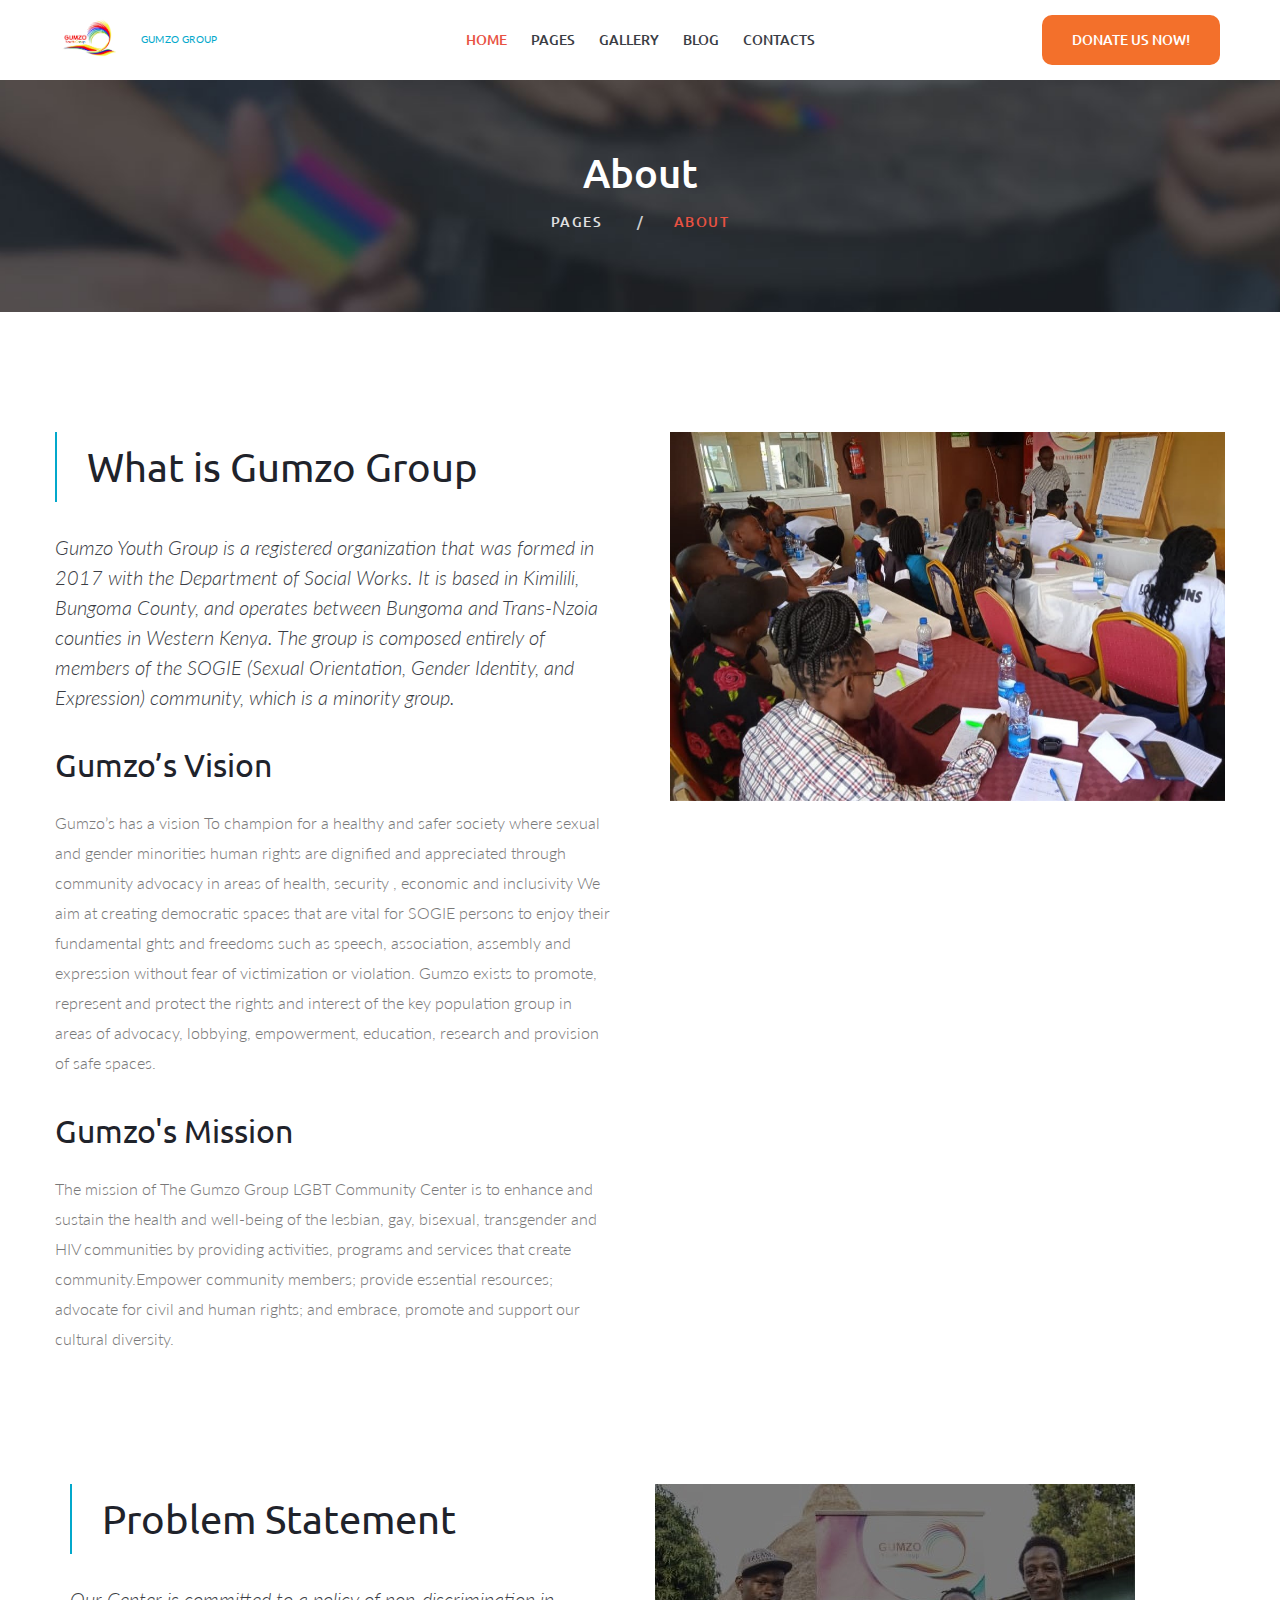
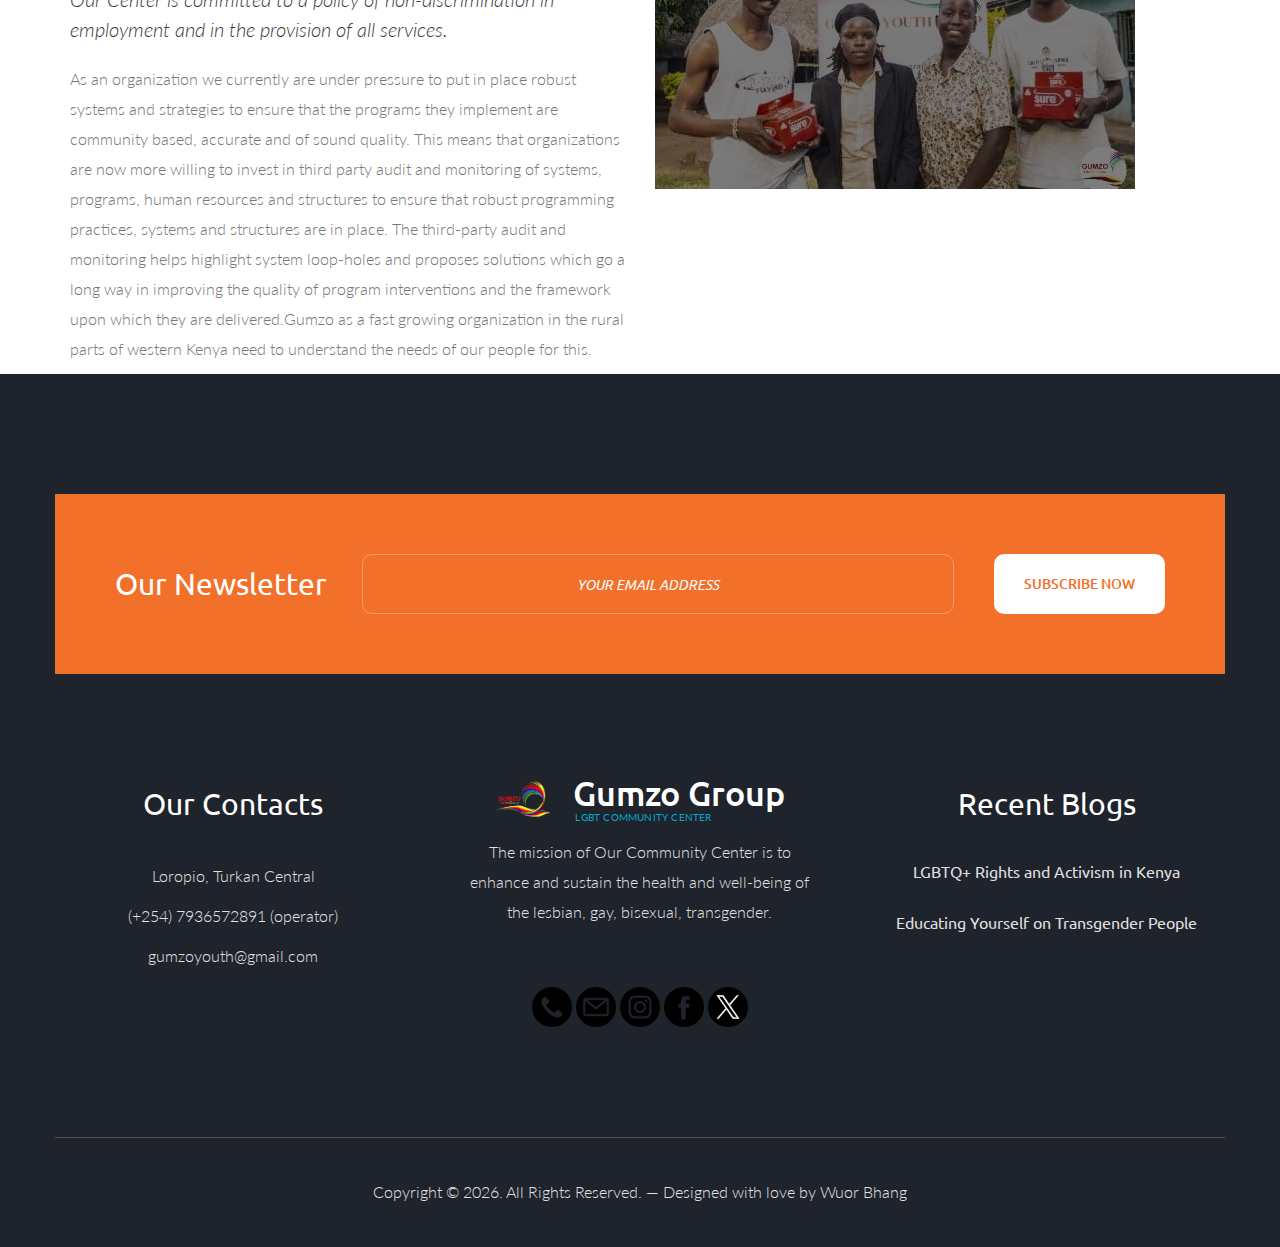
==== commit 1eba1e90: "updates on blogs" ====
--- a/about.html
+++ b/about.html
@@ -48,7 +48,7 @@
 										</li>
 
 										<li>
-											<a href="https://docs.google.com/forms/d/e/1FAIpQLSejj5a96akRN-tA-nGfHFQP2H8T_u4WnvgMhWitd8a3A933RA/viewform?embedded=true" width="100%" height="2366">Join Us</a>
+											<a href="https://forms.gle/kB5jHBoVhi5XnvN47" width="100%" height="2366">Join Us</a>
 										</li>
 
 										<li> <a href="donate.html">Donate</a> </li>
@@ -223,14 +223,17 @@
 						<ul class="list-unstyled greylinks">
 							<li>
 								<p>
-									<a href="blog-full.html">Leberkas beef kielbasa kevin turkey chicken alcatra.
-										Ground round chicken.
+									<a href="blog.html">
+										LGBTQ+ Rights and Activism in Kenya
 									</a>
 								</p>
 							</li>
 							<li>
-								<p> <a href="blog-full.html">Ball tip leberkas salami jowl ham pork tri-tip
-										tail.</a></p>
+								<p> 
+									<a href="blog.html">
+										Educating Yourself on Transgender People
+									</a>
+								</p>
 							</li>
 						</ul>
 					</div>
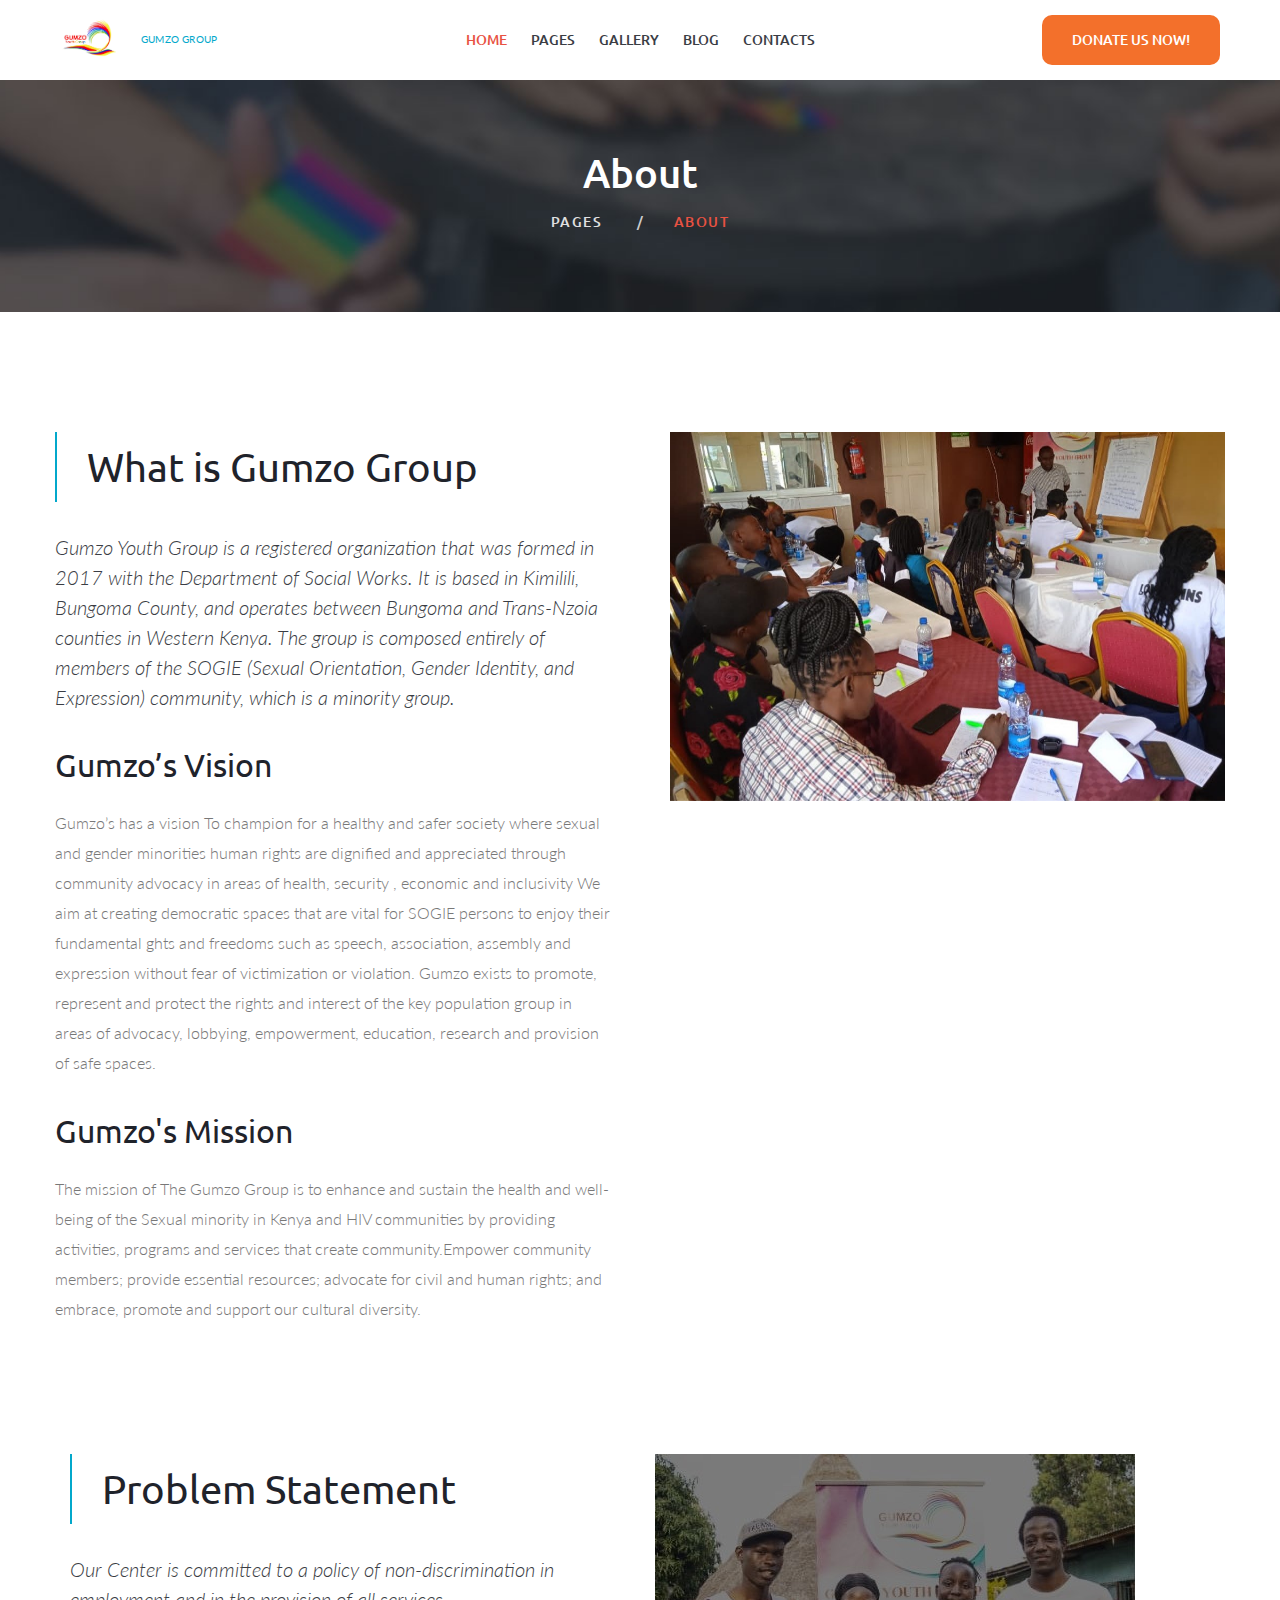
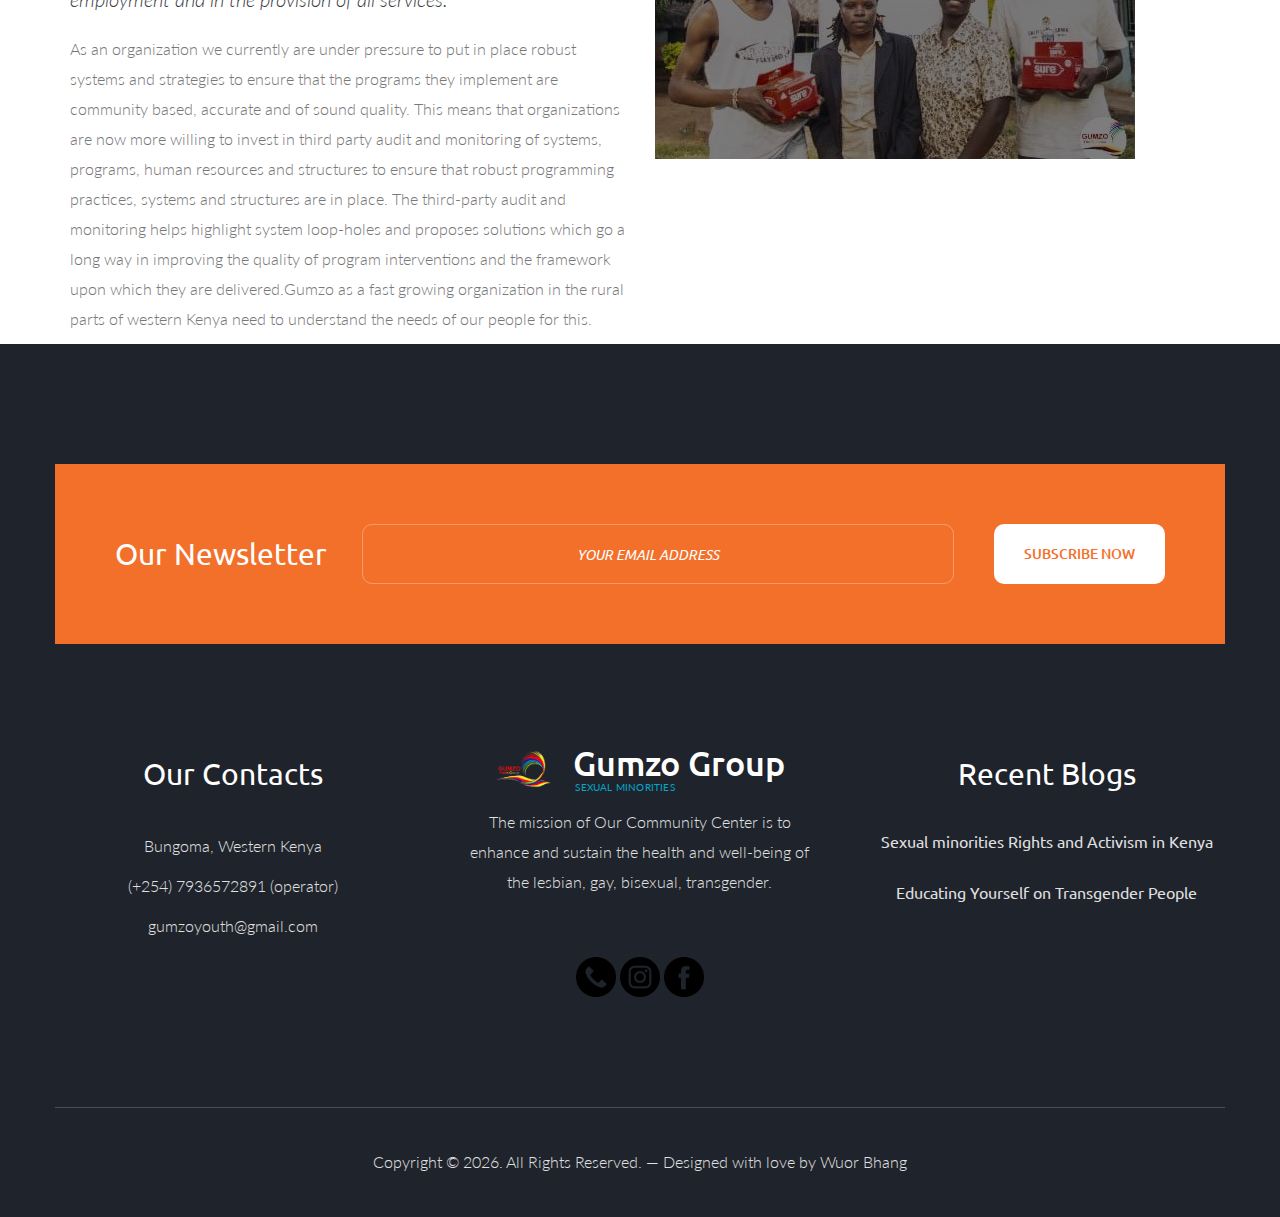
==== commit 482e61af: "updates sexual minorities" ====
--- a/about.html
+++ b/about.html
@@ -76,7 +76,7 @@
 							</ul>
 						</nav>
 						<!-- eof main nav -->
-
+						<!-- header toggler --><span class="toggle_menu"><span></span></span>
 					</div>
 					<div class="header_right_buttons display_table_cell text-right hidden-xs"> <a href="donate.html"
 							class="theme_button color2 margin_0">Donate us now!</a> </div>
@@ -125,8 +125,8 @@
 						population group in areas of advocacy, lobbying, empowerment, education, research and provision of safe spaces.
 					</p>
 					<h3>Gumzo's Mission</h3>
-					<p>The mission of The Gumzo Group LGBT Community Center is to enhance and sustain the health and
-						well-being of the lesbian, gay, bisexual, transgender and HIV communities by providing
+					<p>The mission of The Gumzo Group is to enhance and sustain the health and
+						well-being of the Sexual minority in Kenya and HIV communities by providing
 						activities, programs and services that create community.Empower community
 						members; provide essential resources; advocate for civil and human rights; and embrace, promote
 						and support our cultural diversity.</p>
@@ -158,7 +158,8 @@
 					to ensure that robust programming practices, systems and structures are in place. 
 					The third-party audit and monitoring helps highlight system loop-holes and proposes 
 					solutions which go a long way in improving the quality of program interventions and 
-					the framework upon which they are delivered.Gumzo as a fast growing organization in the rural parts of western Kenya need to understand the needs of our people for this.
+					the framework upon which they are delivered.Gumzo as a fast growing organization in the rural parts of western Kenya 
+					need to understand the needs of our people for this.
 				</p>
 			</div>
 		</div>
@@ -190,7 +191,7 @@
 						<div class="logo logo_with_text bottommargin_10"> <img src="image/gumzo logo.png" alt=""> <span
 								class="logo_text">
 								Gumzo Group
-								<small class="highlight4">lgbt community center</small>
+								<small class="highlight4">Sexual minorities</small>
 							</span> </div>
 						<p>The mission of Our Community Center is to enhance and sustain the health and well-being of
 							the lesbian, gay, bisexual, transgender.
@@ -199,17 +200,15 @@
 					<br>
 					<br>
 					<img href="" src="image/phone-call.png" style="width: 40px; height: 40px;">
-					<img href="" src="image/email.png" style="width: 40px; height: 40px;">
 					<img href="" src="image/instagram.png" style="width: 40px; height: 40px;">
 					<img href="" src="image/facebook.png" style="width: 40px; height: 40px;">
-					<img href="" src="image/twitter.png" style="width: 40px; height: 40px;">
 				</div>
 
 				<div class="col-md-4 col-sm-6 col-xs-12 col-md-pull-4 text-center">
 					<div class="widget widget_text">
 						<h3 class="widget-title">Our Contacts</h3>
 						<ul class="list-unstyled greylinks">
-							<li class="media">Loropio, Turkan Central</li>
+							<li class="media">Bungoma, Western Kenya</li>
 							<li class="media">(+254) 7936572891 (operator)</li>
 							<li class="media">
 								gumzoyouth@gmail.com
@@ -224,7 +223,7 @@
 							<li>
 								<p>
 									<a href="blog.html">
-										LGBTQ+ Rights and Activism in Kenya
+										Sexual minorities Rights and Activism in Kenya
 									</a>
 								</p>
 							</li>
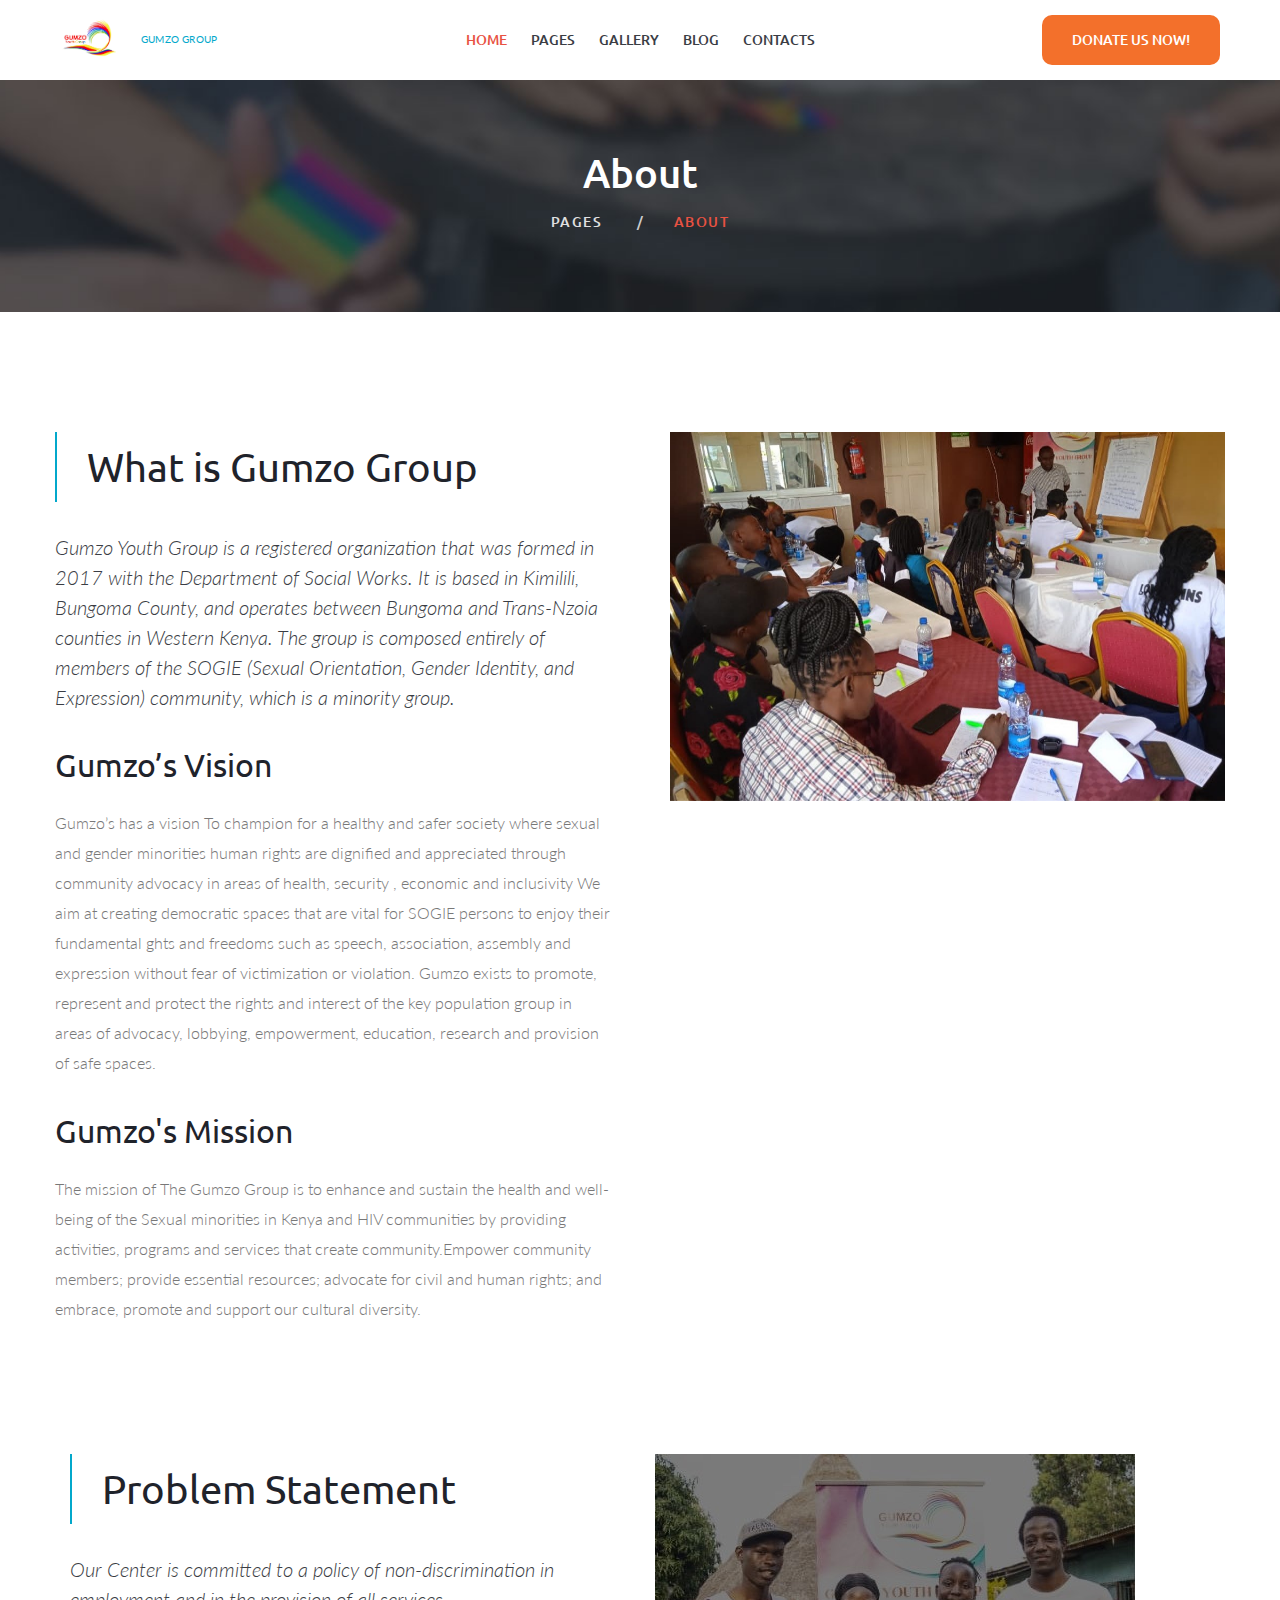
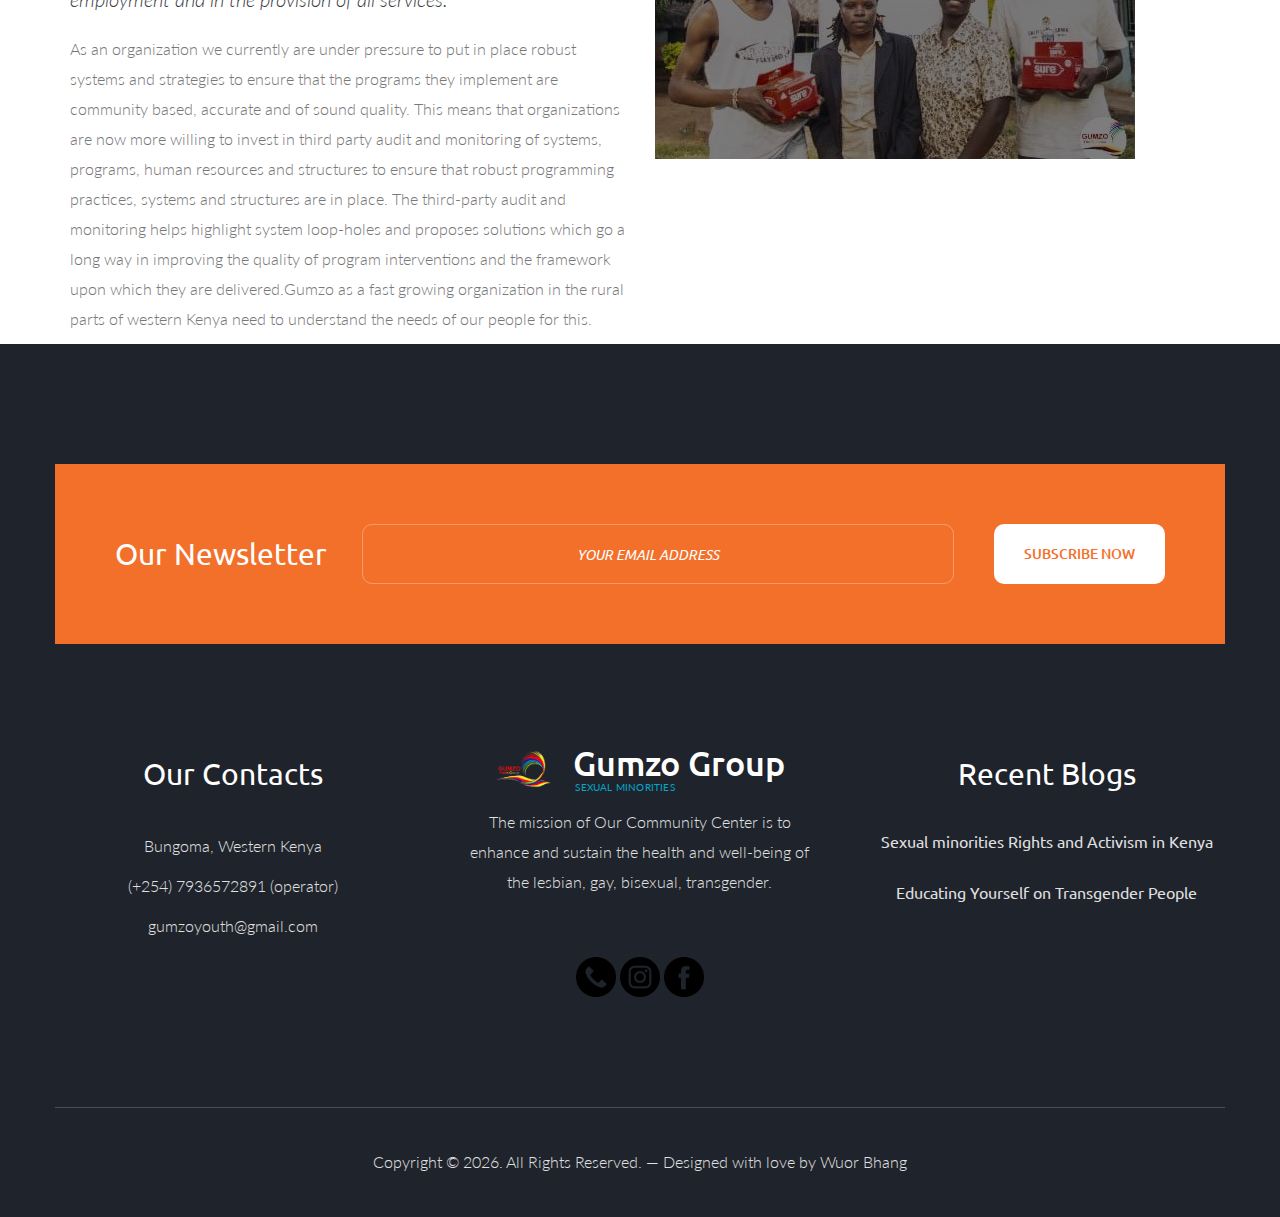
==== commit d514a124: "adding ies to minority" ====
--- a/about.html
+++ b/about.html
@@ -126,7 +126,7 @@
 					</p>
 					<h3>Gumzo's Mission</h3>
 					<p>The mission of The Gumzo Group is to enhance and sustain the health and
-						well-being of the Sexual minority in Kenya and HIV communities by providing
+						well-being of the Sexual minorities in Kenya and HIV communities by providing
 						activities, programs and services that create community.Empower community
 						members; provide essential resources; advocate for civil and human rights; and embrace, promote
 						and support our cultural diversity.</p>
